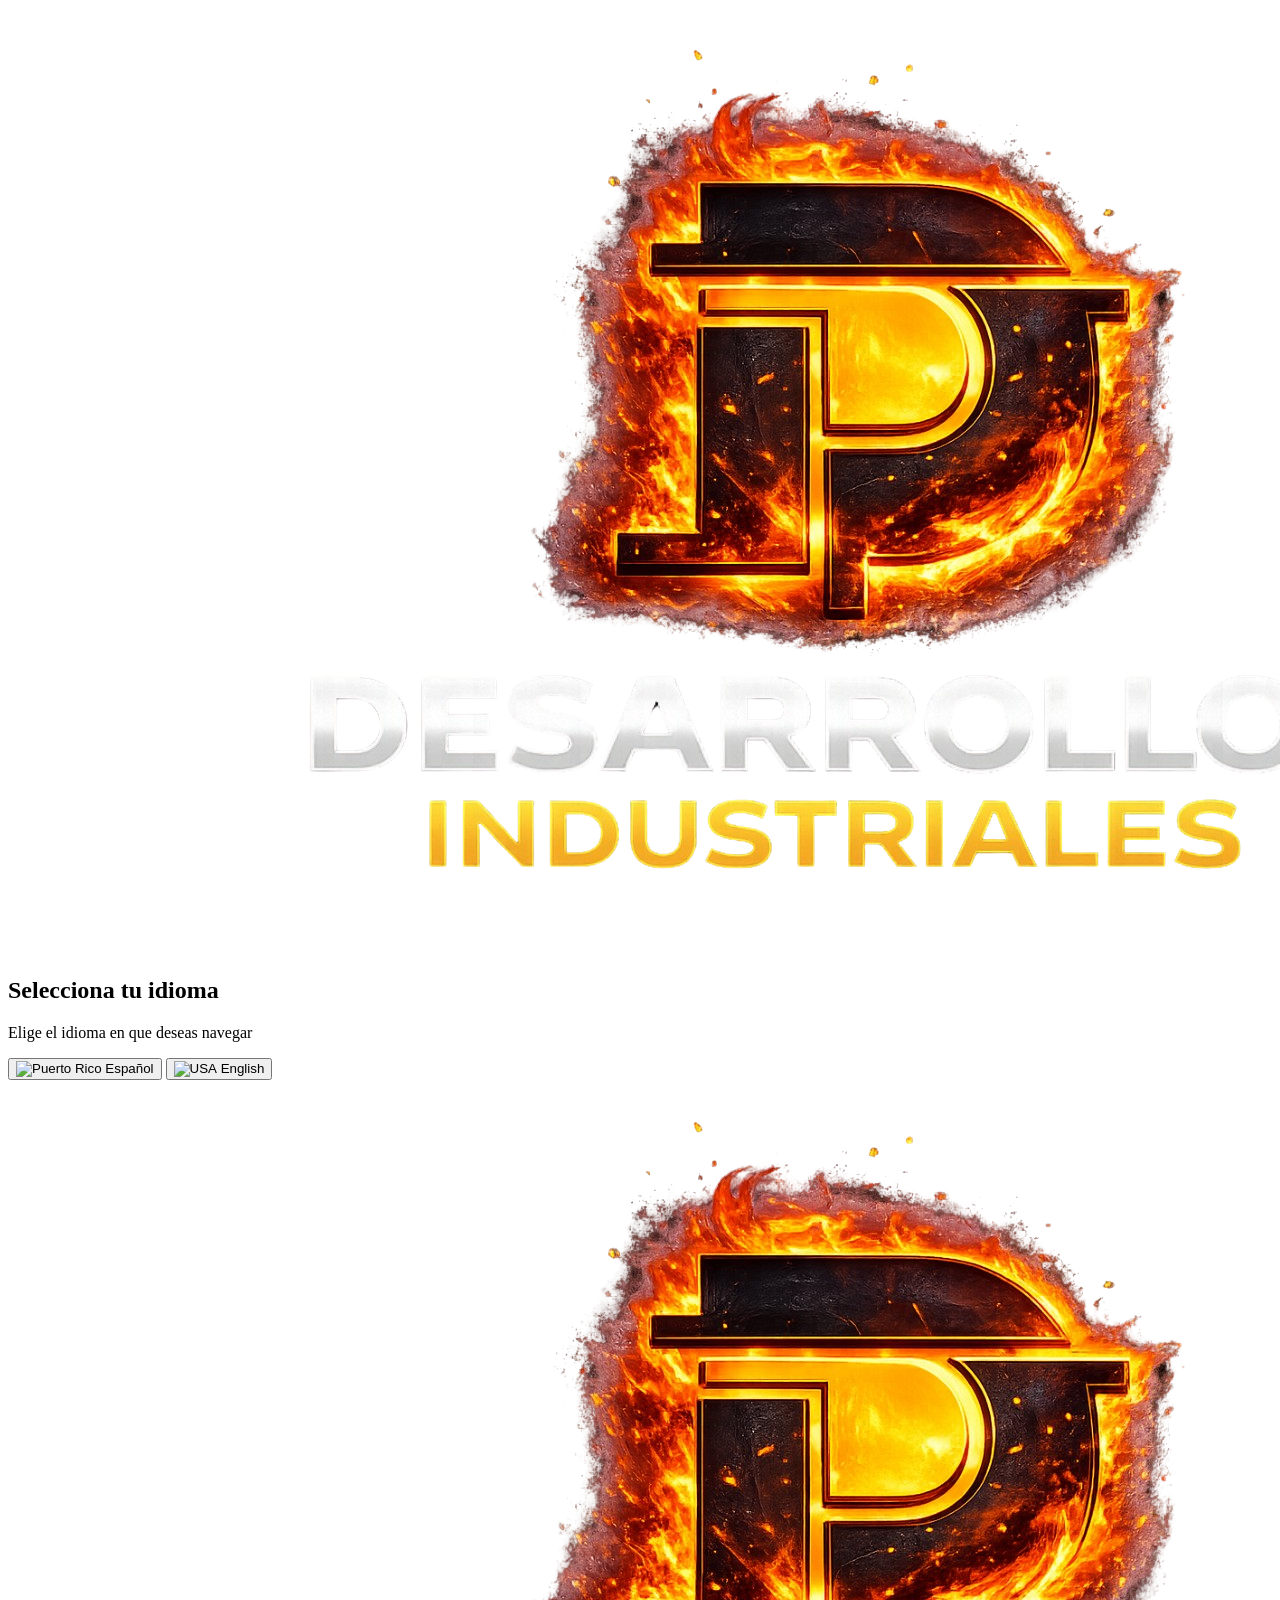
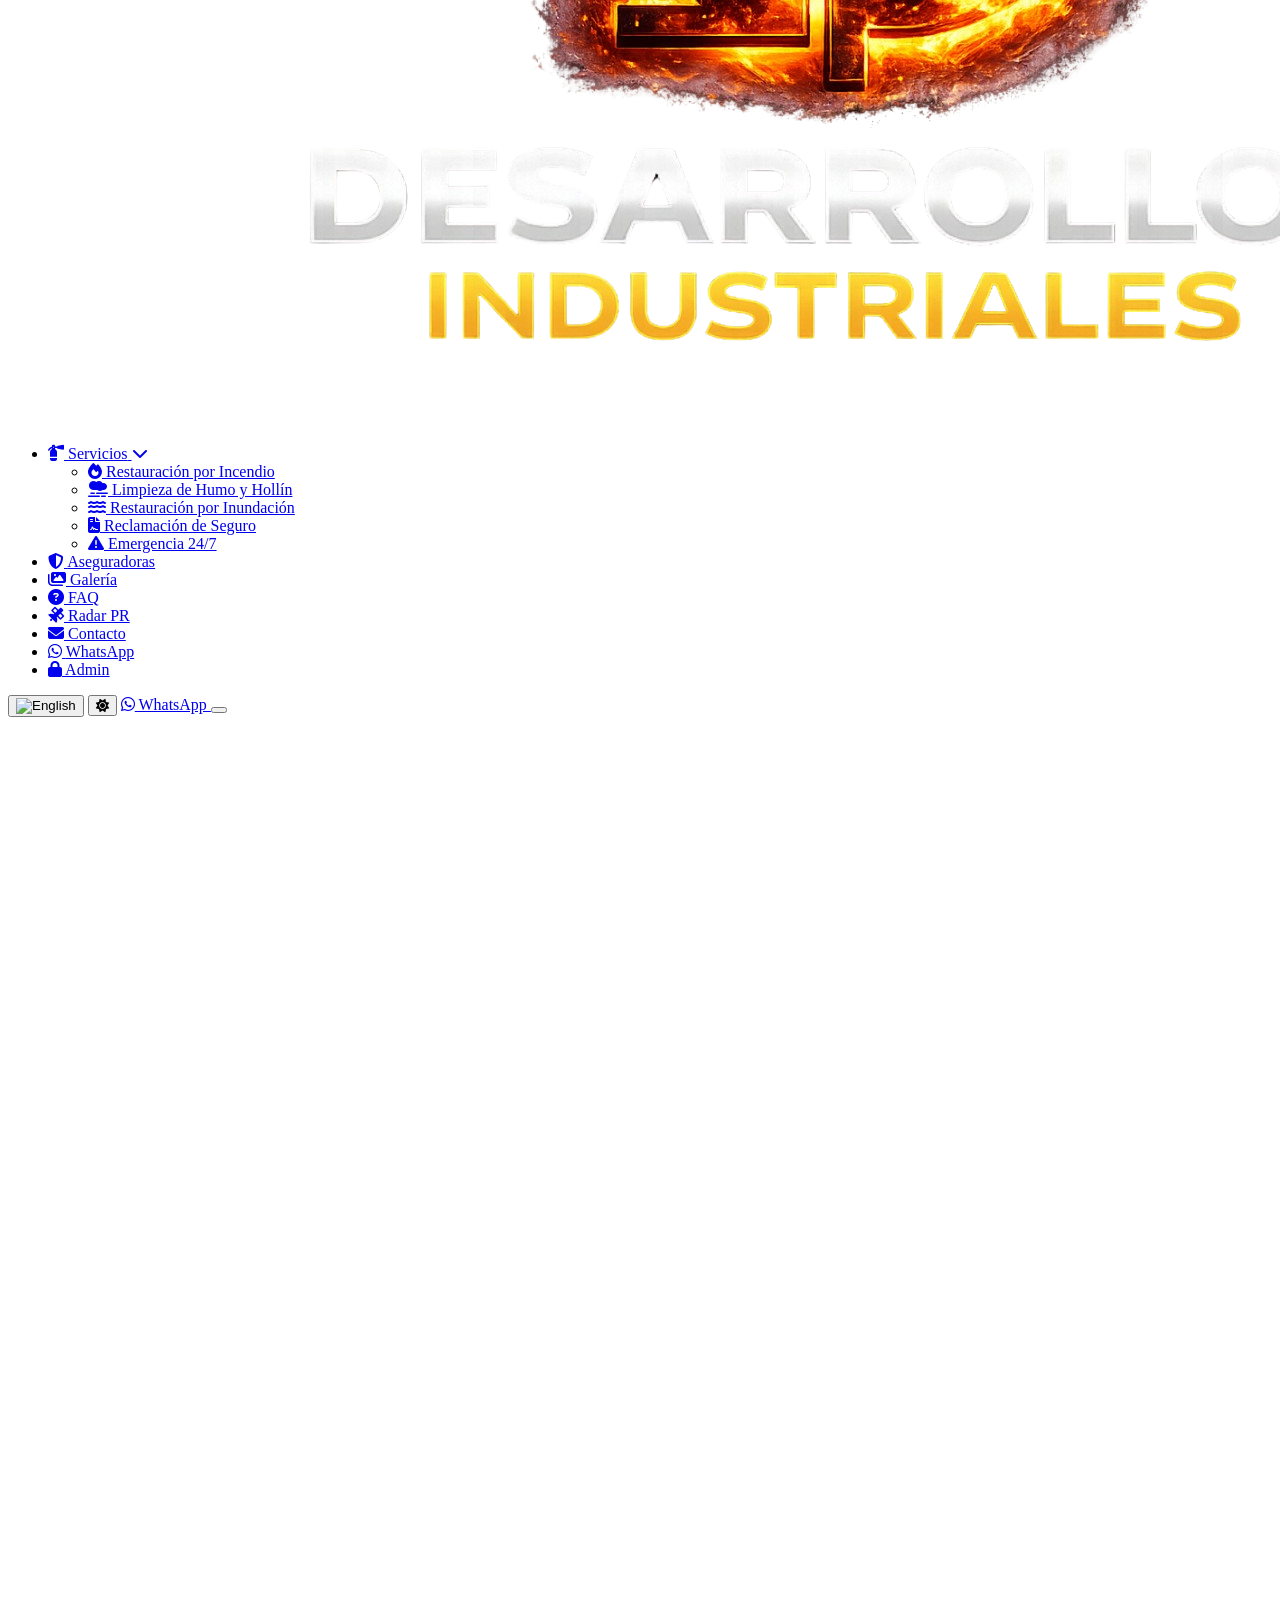
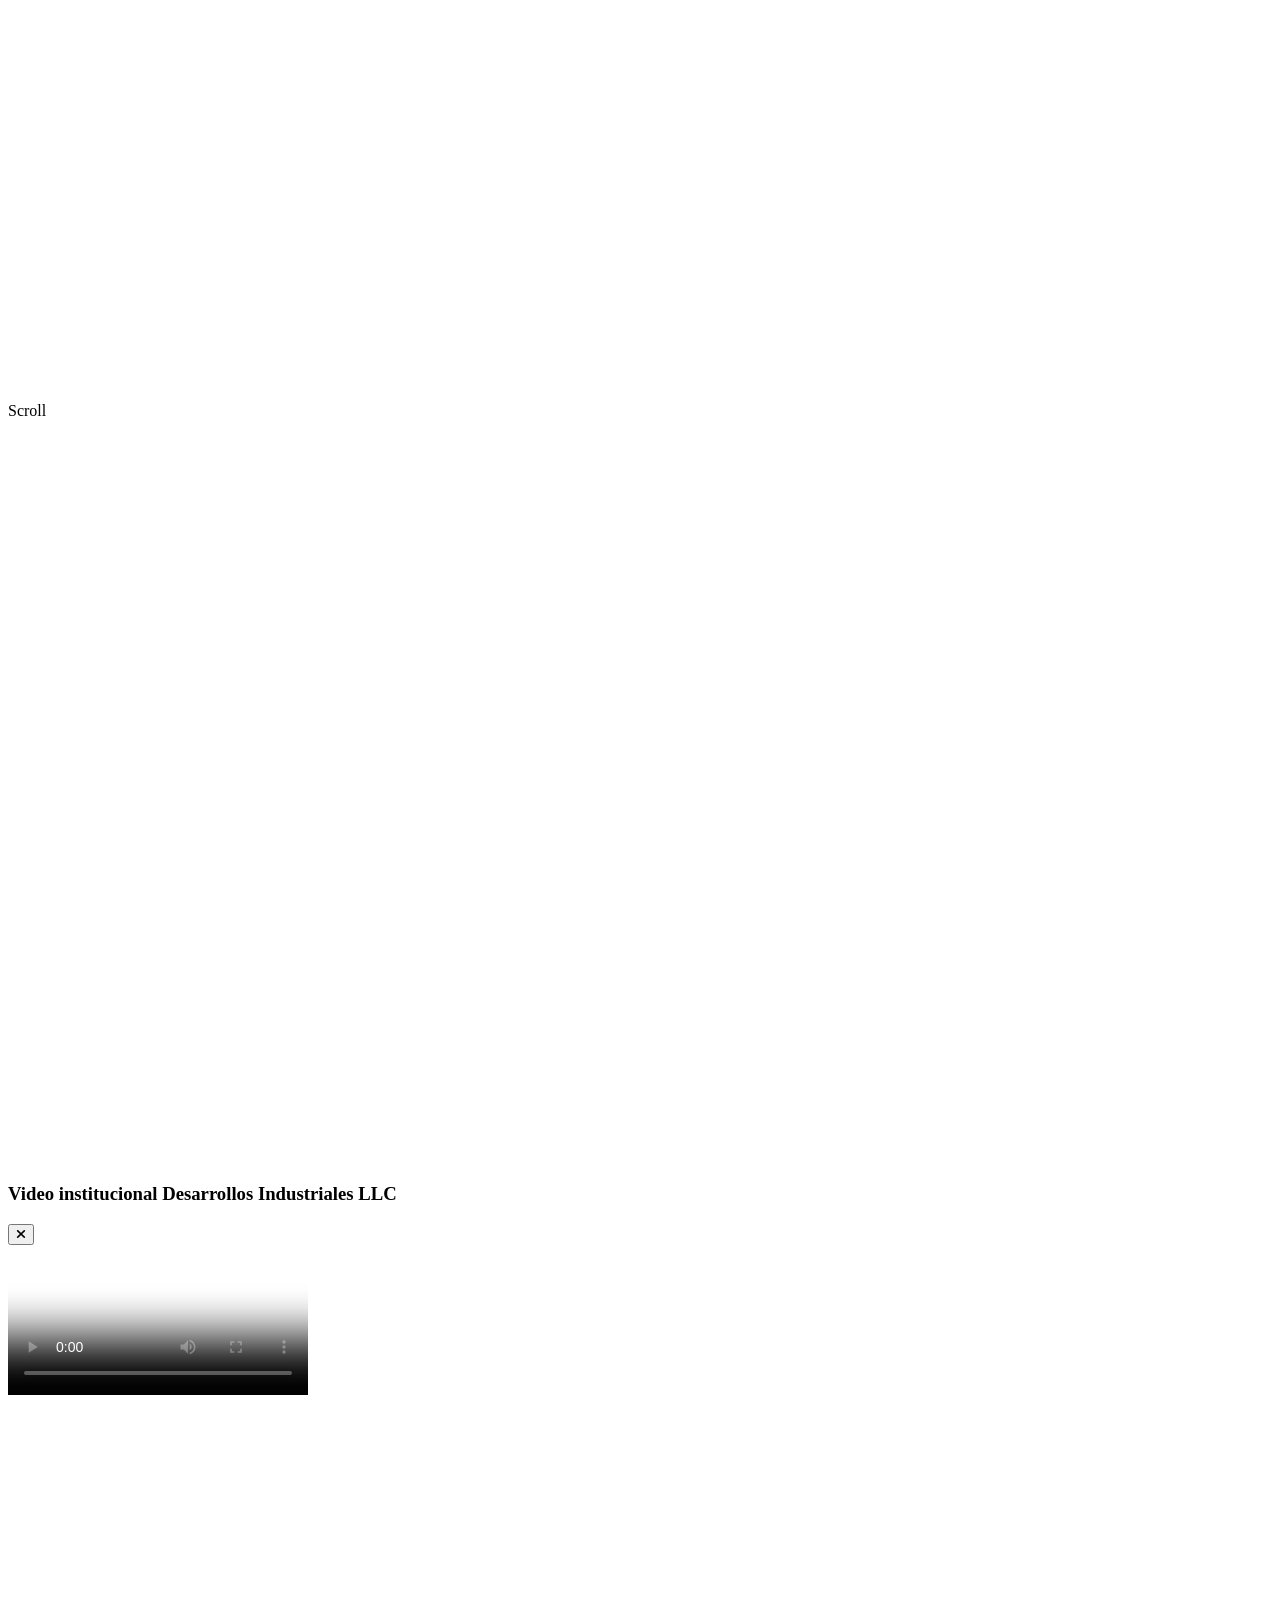
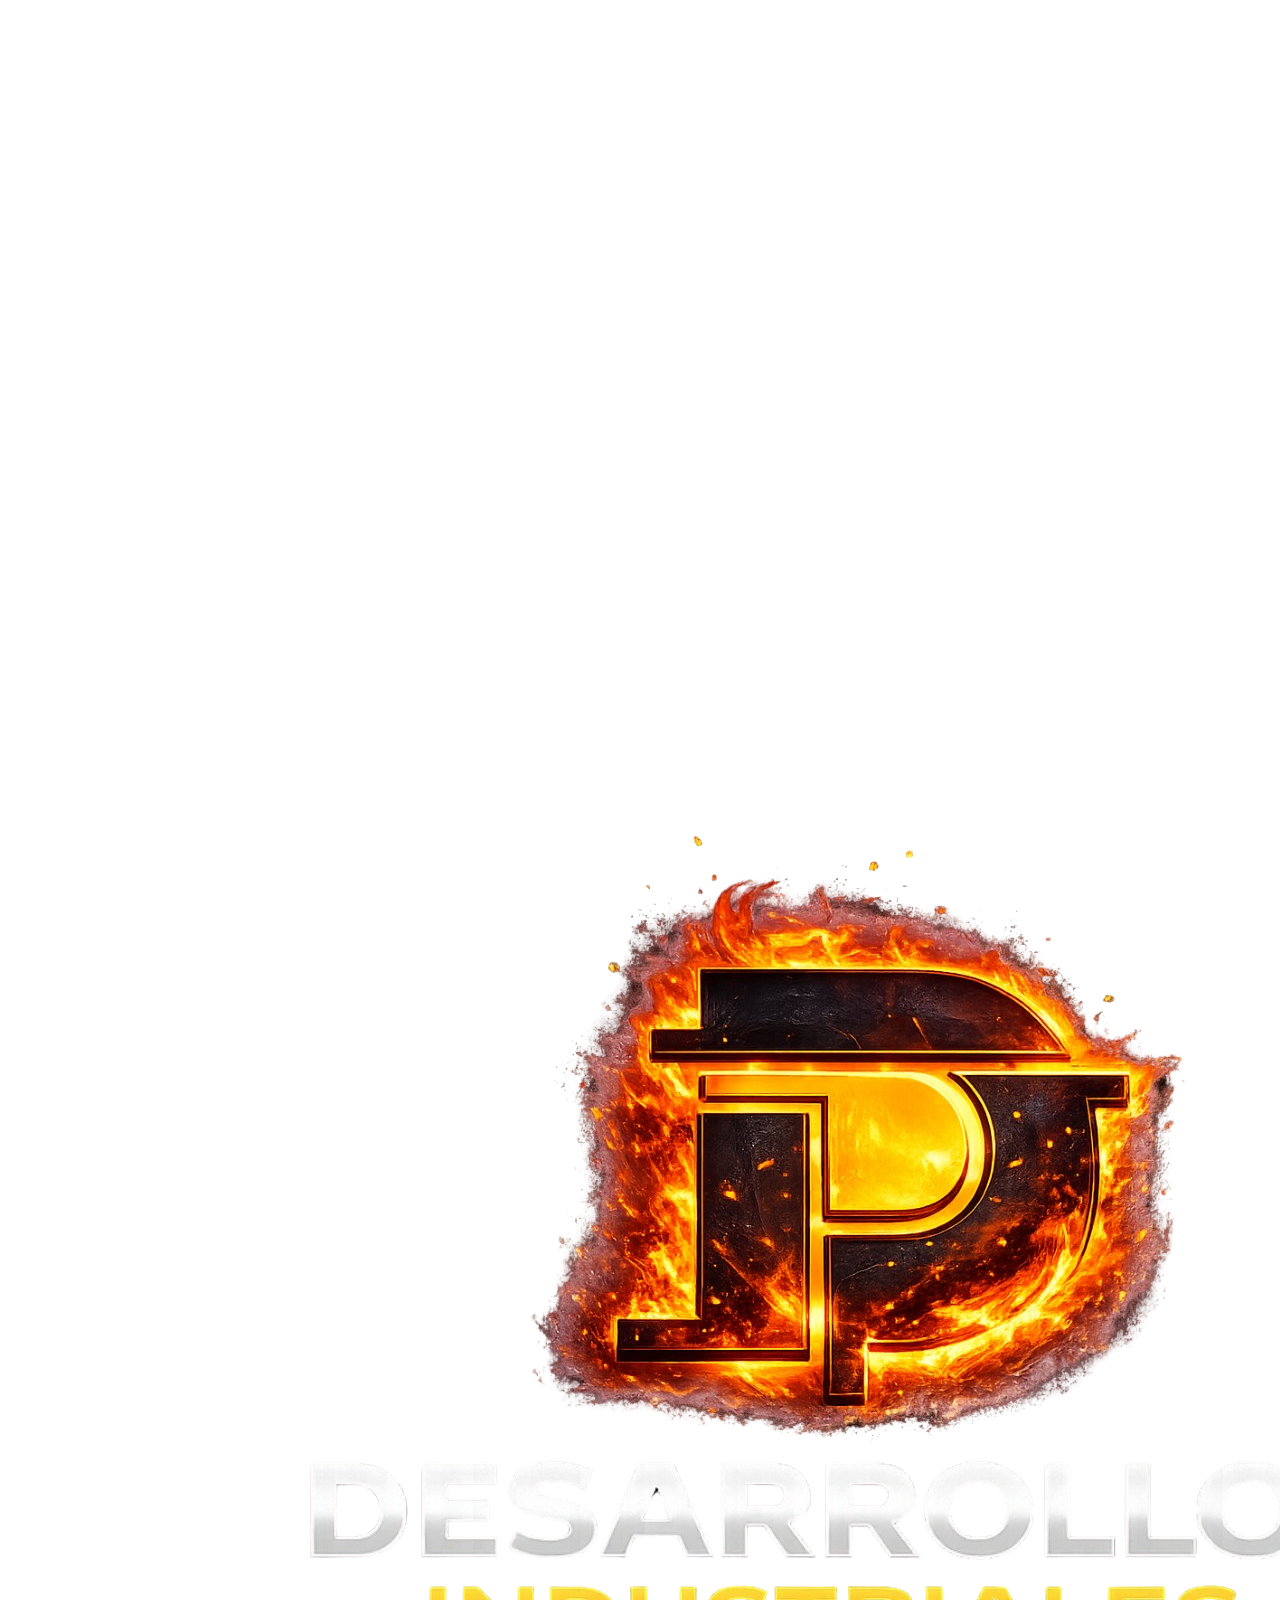
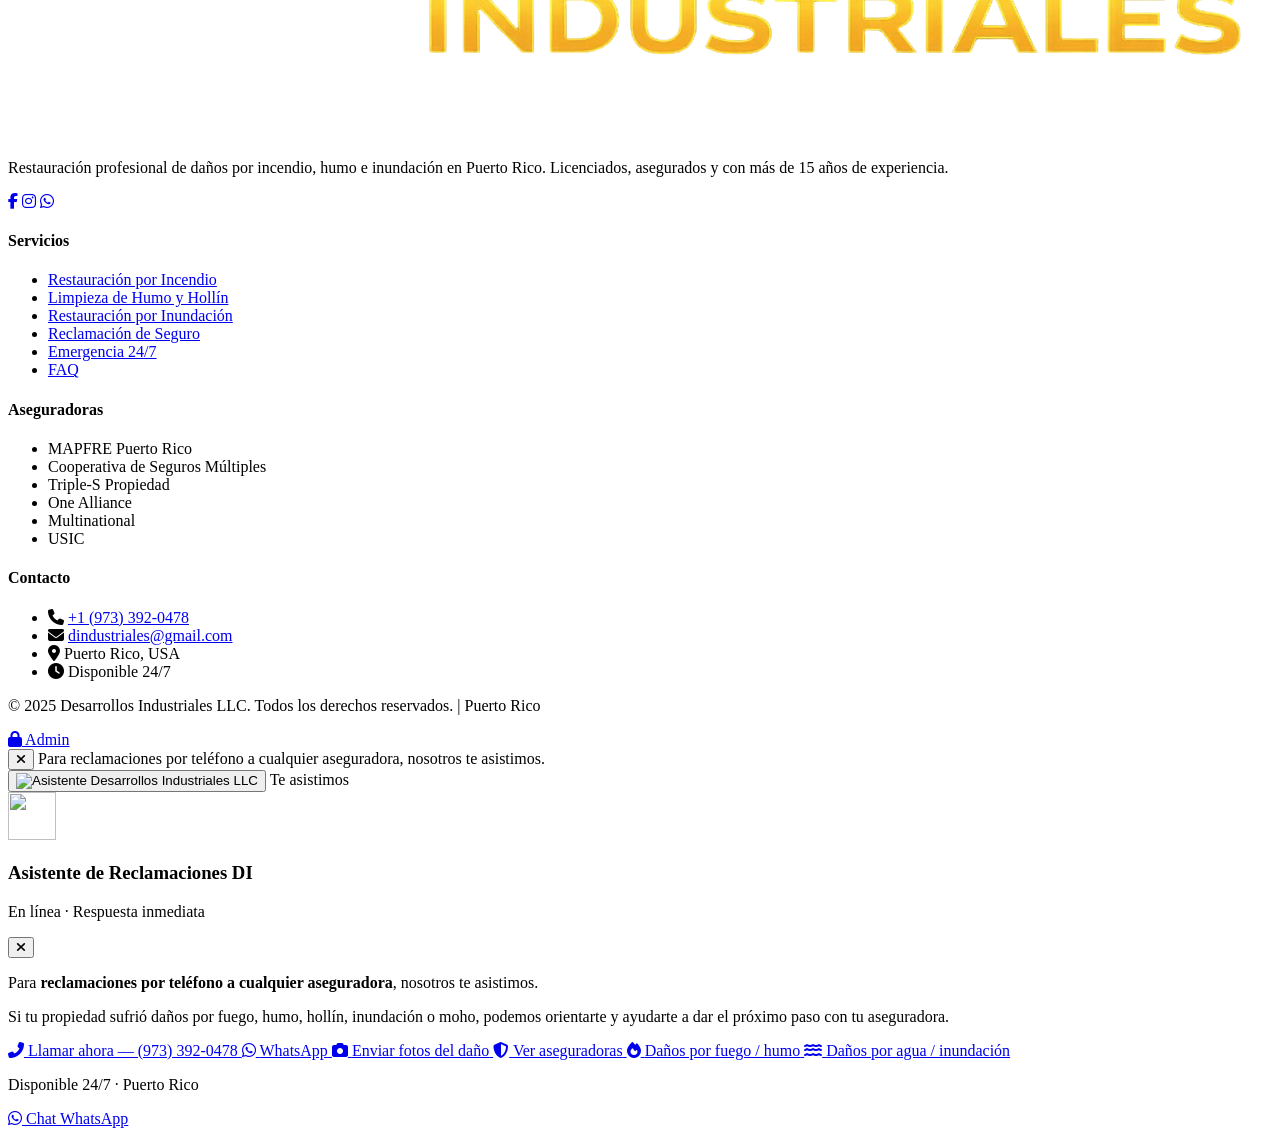
==== index.html @ 480d4a74 "Add files via upload" ====
﻿<!DOCTYPE html>
<html lang="es" data-theme="dark">
<head>
  <meta charset="UTF-8" />
  <meta name="viewport" content="width=device-width, initial-scale=1.0" />
  <meta name="robots" content="index, follow" />

  <!-- ===== SEO: Title & Description ===== -->
  <title>Restauración de Daños por Incendio e Inundación en Puerto Rico | Desarrollos Industriales LLC</title>
  <meta name="description" content="Empresa líder en restauración de daños por incendio, humo, inundación y construcción en general. Trabajamos toda la Isla. Inspección gratuita, respuesta garantizada en 24 horas." />
  <meta name="keywords" content="restauración de daños por incendio Puerto Rico, restauración por inundación Puerto Rico, daños por fuego y humo, reclamaciones seguro por incendio, limpieza de humo y hollín, restauración después de incendio, extracción de agua Puerto Rico, secado estructural, reparación de propiedad Puerto Rico, Desarrollos Industriales LLC" />
  <meta name="author" content="Desarrollos Industriales LLC" />
  <link rel="canonical" href="https://www.desarrollosindustrialespr.com/" />
  <link rel="alternate" hreflang="es" href="https://www.desarrollosindustrialespr.com/" />
  <link rel="alternate" hreflang="en" href="https://www.desarrollosindustrialespr.com/?lang=en" />
  <link rel="alternate" hreflang="x-default" href="https://www.desarrollosindustrialespr.com/" />

  <!-- ===== Open Graph ===== -->
  <meta property="og:type" content="website" />
  <meta property="og:url" content="https://www.desarrollosindustrialespr.com/" />
  <meta property="og:site_name" content="Desarrollos Industriales LLC" />
  <meta property="og:locale" content="es_PR" />
  <meta property="og:locale:alternate" content="en_US" />
  <meta property="og:title" content="Restauración de Daños por Incendio e Inundación en Puerto Rico | Desarrollos Industriales LLC" />
  <meta property="og:description" content="Empresa líder en restauración de daños por incendio, humo, inundación y construcción en general. Trabajamos toda la Isla. Inspección gratuita, respuesta en 24 horas." />
  <meta property="og:image" content="https://www.desarrollosindustrialespr.com/images/logoTacoma.png" />
  <meta property="og:image:alt" content="Desarrollos Industriales LLC - Restauración por Incendio e Inundación Puerto Rico" />

  <!-- ===== Twitter Card ===== -->
  <meta name="twitter:card" content="summary_large_image" />
  <meta name="twitter:title" content="Restauración por Incendio e Inundación en Puerto Rico | Desarrollos Industriales LLC" />
  <meta name="twitter:description" content="Empresa líder en restauración de daños por incendio, humo, inundación y construcción en general. Trabajamos toda la Isla. Inspección gratuita, respuesta en 24 horas." />
  <meta name="twitter:image" content="https://www.desarrollosindustrialespr.com/images/logoTacoma.png" />

  <link rel="icon" href="images/favicon.ico" type="image/x-icon" />
  <link rel="preconnect" href="https://fonts.googleapis.com" />
  <link rel="preconnect" href="https://fonts.gstatic.com" crossorigin />
  <link rel="preconnect" href="https://cdnjs.cloudflare.com" />
  <!-- LCP optimization: preload hero logo (above-the-fold) -->
  <link rel="preload" as="image" href="logo3.png" fetchpriority="high" />
  <link href="https://fonts.googleapis.com/css2?family=Inter:wght@300;400;500;600;700;800;900&family=Poppins:wght@400;600;700;800;900&display=swap" rel="stylesheet" />
  <link rel="stylesheet" href="https://cdnjs.cloudflare.com/ajax/libs/font-awesome/6.5.0/css/all.min.css" />
  <link rel="stylesheet" href="https://unpkg.com/leaflet@1.9.4/dist/leaflet.css" />
  <link rel="stylesheet" href="https://unpkg.com/aos@2.3.4/dist/aos.css" />
  <link rel="stylesheet" href="css/style.css" />

  <!-- ===== Schema.org Structured Data ===== -->
  <script type="application/ld+json">
  [
    {
      "@context": "https://schema.org",
      "@type": ["LocalBusiness", "HomeAndConstructionBusiness"],
      "@id": "https://www.desarrollosindustrialespr.com/#business",
      "name": "Desarrollos Industriales LLC",
      "alternateName": "D Industriales",
      "description": "Empresa especializada en restauración de daños por incendio, humo, inundación y reclamaciones de seguros de propiedad en Puerto Rico. Más de 15 años de experiencia.",
      "url": "https://www.desarrollosindustrialespr.com/",
      "logo": "https://www.desarrollosindustrialespr.com/images/logoTacoma.png",
      "image": "https://www.desarrollosindustrialespr.com/images/logoTacoma.png",
      "telephone": "+1-973-392-0478",
      "email": "info@desarrollosindustriales.com",
      "address": {
        "@type": "PostalAddress",
        "addressLocality": "Puerto Rico",
        "addressRegion": "PR",
        "addressCountry": "US"
      },
      "areaServed": { "@type": "State", "name": "Puerto Rico" },
      "openingHours": "Mo-Su 00:00-24:00",
      "priceRange": "$$",
      "hasOfferCatalog": {
        "@type": "OfferCatalog",
        "name": "Servicios de Restauración en Puerto Rico",
        "itemListElement": [
          {"@type":"Offer","itemOffered":{"@type":"Service","name":"Restauración de Daños por Incendio en Puerto Rico","description":"Restauración completa de propiedad afectada por incendio, fuego y humo en Puerto Rico."}},
          {"@type":"Offer","itemOffered":{"@type":"Service","name":"Restauración de Daños por Inundación en Puerto Rico","description":"Extracción de agua, secado estructural y restauración de daños por inundación en Puerto Rico."}},
          {"@type":"Offer","itemOffered":{"@type":"Service","name":"Limpieza de Humo y Hollín","description":"Descontaminación completa de humo, hollín y eliminación de olores por incendio."}},
          {"@type":"Offer","itemOffered":{"@type":"Service","name":"Gestión de Reclamaciones de Seguros","description":"Ayuda y representación ante aseguradoras por daños de incendio e inundación en Puerto Rico."}},
          {"@type":"Offer","itemOffered":{"@type":"Service","name":"Restauración de Estructuras","description":"Reconstrucción de techos, paredes, pisos y estructura tras incendio o inundación."}},
          {"@type":"Offer","itemOffered":{"@type":"Service","name":"Pólizas de Contenido","description":"Recuperación, limpieza y restauración de muebles, documentos y objetos de valor personal."}}
        ]
      }
    },
    {
      "@context": "https://schema.org",
      "@type": "WebSite",
      "@id": "https://www.desarrollosindustrialespr.com/#website",
      "url": "https://www.desarrollosindustrialespr.com/",
      "name": "Desarrollos Industriales LLC",
      "description": "Restauración de daños por incendio, humo, inundación y reclamaciones de seguros en Puerto Rico",
      "publisher": {"@id": "https://www.desarrollosindustrialespr.com/#business"},
      "inLanguage": ["es", "en"]
    },
    {
      "@context": "https://schema.org",
      "@type": "FAQPage",
      "mainEntity": [
        {
          "@type": "Question",
          "name": "¿Qué debo hacer después de un incendio en mi casa en Puerto Rico?",
          "acceptedAnswer": {"@type":"Answer","text":"Después de un incendio, garantiza la seguridad de todos y contacta a tu aseguradora. Luego llama de inmediato a Desarrollos Industriales LLC. Documentamos los daños, aseguramos la propiedad y comenzamos restauración y reclamación en menos de 24 horas."}
        },
        {
          "@type": "Question",
          "name": "¿Qué cubre el seguro de propiedad por daños de incendio en Puerto Rico?",
          "acceptedAnswer": {"@type":"Answer","text":"La mayoría de pólizas cubren daños estructurales por incendio, restauración de daños por humo y hollín, daños por agua del sistema contra incendios y pólizas de contenido. Te ayudamos a reclamar el máximo que te corresponde con MAPFRE, Triple-S, Cooperativa de Seguros y más."}
        },
        {
          "@type": "Question",
          "name": "¿Qué incluye la restauración de daños por humo y hollín?",
          "acceptedAnswer": {"@type":"Answer","text":"Incluye limpieza de superficies afectadas, eliminación de olores con equipo industrial, descontaminación del aire, tratamiento de paredes, techos y ductos, y restauración de muebles y contenido. El humo puede seguir dañando la estructura si no se trata de inmediato."}
        },
        {
          "@type": "Question",
          "name": "¿Qué hacer si se inundó mi casa en Puerto Rico?",
          "acceptedAnswer": {"@type":"Answer","text":"Actúa rápido para evitar moho y daños estructurales. Contáctanos de inmediato. Realizamos extracción de agua, secado estructural industrial, prevención de moho y gestionamos la reclamación con tu aseguradora por daños por inundación en Puerto Rico."}
        },
        {
          "@type": "Question",
          "name": "¿Cómo funciona una reclamación de seguro por incendio o inundación?",
          "acceptedAnswer": {"@type":"Answer","text":"Inspeccionamos y documentamos los daños, preparamos el estimado detallado, coordinamos con el ajustador de la aseguradora y negociamos para que recibas el máximo de tu póliza. Trabajamos con MAPFRE, Triple-S Propiedad, Cooperativa de Seguros Múltiples, One Alliance, Multinational y USIC."}
        },
        {
          "@type": "Question",
          "name": "¿Cuánto tiempo tarda la restauración después de un incendio?",
          "acceptedAnswer": {"@type":"Answer","text":"El tiempo varía según la magnitud de los daños. Nos distingue comenzar la reparación simultáneamente con la gestión de la reclamación, reduciendo tiempos de espera. Respondemos en 24 horas y mantenemos a nuestros clientes informados en todo momento."}
        }
      ]
    },
    {
      "@context": "https://schema.org",
      "@type": "VideoObject",
      "@id": "https://www.desarrollosindustrialespr.com/#promo-video-es",
      "name": "Respuesta, Reclamo y Restauración — Emergencia Bajo Control | Desarrollos Industriales LLC",
      "description": "Video institucional de Desarrollos Industriales LLC: restauración profesional de daños por incendio, humo e inundación en Puerto Rico, con acompañamiento directo en reclamaciones de seguros y respuesta en 24 horas.",
      "thumbnailUrl": "https://www.desarrollosindustrialespr.com/videos/desarrollos-video-poster.jpg",
      "uploadDate": "2025-01-15",
      "contentUrl": "https://www.desarrollosindustrialespr.com/videos/desarrollos-industriales-promo.mp4",
      "embedUrl": "https://www.desarrollosindustrialespr.com/#promo-video",
      "inLanguage": "es",
      "publisher": {"@id": "https://www.desarrollosindustrialespr.com/#business"}
    },
    {
      "@context": "https://schema.org",
      "@type": "VideoObject",
      "@id": "https://www.desarrollosindustrialespr.com/#promo-video-en",
      "name": "Response, Claim & Restoration — Emergency Under Control | Desarrollos Industriales LLC",
      "description": "Institutional video of Desarrollos Industriales LLC: professional fire, smoke and flood damage restoration in Puerto Rico, with direct insurance claim assistance and 24-hour response.",
      "thumbnailUrl": "https://www.desarrollosindustrialespr.com/videos/desarrollos-video-poster-en.jpg",
      "uploadDate": "2025-01-15",
      "contentUrl": "https://www.desarrollosindustrialespr.com/videos/desarrollos-industriales-promo-en.mp4",
      "embedUrl": "https://www.desarrollosindustrialespr.com/#promo-video",
      "inLanguage": "en",
      "publisher": {"@id": "https://www.desarrollosindustrialespr.com/#business"}
    }
  ]
  </script>
</head>
<body>

<!-- ===== LANGUAGE SELECTOR POPUP ===== -->
<div class="lang-modal-overlay" id="langModal">
  <div class="lang-modal">
    <img src="logo3.png" alt="D Industriales" class="lang-modal-logo" width="1680" height="945" decoding="async" />
    <h2 data-i18n="modal_title">Selecciona tu idioma</h2>
    <p data-i18n="modal_subtitle">Elige el idioma en que deseas navegar</p>
    <div class="lang-modal-btns">
      <button class="lang-modal-btn" id="pickEs">
        <img src="images/pr.png" alt="Puerto Rico" class="lang-modal-flag" width="256" height="256" decoding="async" />
        <span class="lang-name" data-i18n="modal_btn_es">Español</span>
      </button>
      <button class="lang-modal-btn" id="pickEn">
        <img src="images/us.png" alt="USA" class="lang-modal-flag" width="283" height="279" decoding="async" />
        <span class="lang-name" data-i18n="modal_btn_en">English</span>
      </button>
    </div>
  </div>
</div>

<!-- ===== HEADER ===== -->
<header class="header" id="header">
  <nav class="nav container">
    <a href="#hero" class="nav-logo">
      <img src="logo3.png" alt="D Industriales Logo" class="logo-img" width="1680" height="945" decoding="async" fetchpriority="high" />
    </a>
    <ul class="nav-menu" id="navMenu">
      <li class="has-dropdown">
        <a href="#servicios" class="nav-link nav-dropdown-toggle"><i class="fas fa-fire-extinguisher"></i> <span data-i18n="nav_services">Servicios</span> <i class="fas fa-chevron-down nav-chevron"></i></a>
        <ul class="nav-dropdown">
          <li><a href="restauracion-incendios-puerto-rico.html"><i class="fas fa-fire"></i> Restauración por Incendio</a></li>
          <li><a href="limpieza-humo-hollin-puerto-rico.html"><i class="fas fa-smog"></i> Limpieza de Humo y Hollín</a></li>
          <li><a href="restauracion-inundacion-puerto-rico.html"><i class="fas fa-water"></i> Restauración por Inundación</a></li>
          <li><a href="reclamacion-seguro-incendio-puerto-rico.html"><i class="fas fa-file-contract"></i> Reclamación de Seguro</a></li>
          <li><a href="emergencia-incendio-inundacion.html"><i class="fas fa-exclamation-triangle"></i> Emergencia 24/7</a></li>
        </ul>
      </li>
      <li><a href="#aseguradoras" class="nav-link"><i class="fas fa-shield-alt"></i> <span data-i18n="nav_insurers">Aseguradoras</span></a></li>
      <li><a href="#galeria" class="nav-link"><i class="fas fa-images"></i> <span data-i18n="nav_gallery">Galería</span></a></li>
      <li><a href="#faq" class="nav-link"><i class="fas fa-question-circle"></i> <span data-i18n="nav_faq">FAQ</span></a></li>
      <li><a href="#radar" class="nav-link"><i class="fas fa-satellite"></i> <span data-i18n="nav_radar">Radar PR</span></a></li>
      <li><a href="#contacto" class="nav-link"><i class="fas fa-envelope"></i> <span data-i18n="nav_contact">Contacto</span></a></li>
      <li><a href="https://wa.me/19733920478?text=Hola%2C%20me%20interesa." class="nav-link nav-whatsapp-mobile" target="_blank" rel="noopener"><i class="fab fa-whatsapp"></i> <span data-i18n="nav_whatsapp">WhatsApp</span></a></li>
      <li><a href="admin/index.html" class="nav-link nav-admin"><i class="fas fa-lock"></i> Admin</a></li>
    </ul>
    <div class="nav-actions">
      <button class="lang-toggle" id="langToggle" aria-label="Cambiar idioma">
        <img src="images/us.png" alt="English" class="lang-flag-img" id="langFlagImg" width="42" height="42" decoding="async">
      </button>
      <button class="theme-toggle" id="themeToggle" aria-label="Cambiar tema">
        <i class="fas fa-sun" id="themeIcon"></i>
      </button>
      <a href="https://wa.me/19733920478?text=Hola%2C%20me%20interesa."
         class="btn btn-whatsapp" target="_blank" rel="noopener">
        <i class="fab fa-whatsapp"></i> WhatsApp
      </a>
      <button class="hamburger" id="hamburger" aria-label="Menú">
        <span></span><span></span><span></span>
      </button>
    </div>
  </nav>
</header>

<main id="main-content">

<!-- ===== HERO ===== -->
<section class="hero" id="hero">
  <canvas id="fireCanvas"></canvas>
  <div class="hero-overlay"></div>
  <div class="hero-content container">
    <div class="hero-logo-wrap" data-aos="zoom-in" data-aos-duration="1000">
      <img src="logo3.png" alt="Desarrollos Industriales LLC - Restauración de daños por incendio e inundación en Puerto Rico" class="hero-logo" width="1680" height="945" decoding="async" fetchpriority="high" />
      <div class="hero-logo-glow"></div>
    </div>
    <h1 class="hero-title" data-aos="fade-up" data-aos-delay="300" data-i18n="hero_title">
      Restauración Profesional de<br/>
      <span class="gradient-text">Daños por Incendio e Inundaciones</span>
    </h1>
    <p class="hero-subtitle" data-aos="fade-up" data-aos-delay="500" data-i18n="hero_subtitle">
      Puerto Rico's premier fire damage restoration company.<br/>
      Trabajamos directamente con tu aseguradora. Disponibles <strong>24/7</strong>.
    </p>
    <div class="hero-badges" data-aos="fade-up" data-aos-delay="650">
      <span class="badge"><i class="fas fa-shield-alt"></i> <span data-i18n="hero_badge1">Ayuda Rápida</span></span>
      <span class="badge"><i class="fas fa-award"></i> <span data-i18n="hero_badge2">+15 Años de Experiencia</span></span>
      <span class="badge"><i class="fas fa-clock"></i> <span data-i18n="hero_badge3">Respuesta en 24 horas</span></span>
    </div>
    <div class="hero-ctas" data-aos="fade-up" data-aos-delay="800">
      <a href="#contacto" class="btn btn-primary btn-lg">
        <i class="fas fa-calendar-check"></i> <span data-i18n="hero_cta1">Inspecciones para Seguros</span>
      </a>
      <a href="tel:+19733920478" class="btn btn-emergency btn-lg">
        <i class="fas fa-phone-alt"></i> <span data-i18n="hero_cta2">Emergencias 24/7</span>
      </a>
    </div>
  </div>
  <div class="hero-scroll-indicator">
    <div class="scroll-dot"></div>
    <span data-i18n="hero_scroll">Scroll</span>
  </div>
</section>

<!-- ===== PROMO VIDEO SECTION (cinematic, stacked) ===== -->
<section class="section promo-video promo-video--stacked" id="promo-video" aria-labelledby="promoVideoTitle">
  <div class="promo-bg" aria-hidden="true">
    <div class="promo-bg-glow promo-bg-glow--red"></div>
    <div class="promo-bg-glow promo-bg-glow--orange"></div>
    <div class="promo-bg-noise"></div>
  </div>
  <div class="container promo-video-inner">

    <!-- 1) Cabecera: solo eyebrow + título -->
    <header class="promo-header" data-aos="fade-up" data-aos-duration="800">
      <span class="promo-eyebrow" data-i18n="promo_eyebrow">
        <span class="promo-eyebrow-dot" aria-hidden="true"></span>
        NUESTRA RESPUESTA EN ACCION
      </span>
      <h2 id="promoVideoTitle" class="promo-title" data-i18n="promo_h2">
        Respuesta, Reclamo y Restauración <span class="gradient-text">Emergencia Bajo Control</span>
      </h2>
    </header>

    <!-- 2) Video featured grande -->
    <div class="promo-card-wrap" data-aos="zoom-in-up" data-aos-duration="900" data-aos-delay="120">
      <div class="promo-card" id="promoCard">
        <span class="promo-badge">
          <span class="promo-badge-pulse" aria-hidden="true"></span>
          <span data-i18n="promo_badge">Respuesta inmediata · 24/7</span>
        </span>
        <div class="promo-video-frame">
          <video
            class="promo-trailer"
            id="promoTrailer"
            muted
            loop
            playsinline
            preload="none"
            poster="videos/desarrollos-video-poster.jpg"
            data-poster-es="videos/desarrollos-video-poster.jpg"
            data-poster-en="videos/desarrollos-video-poster-en.jpg"
            aria-label="Trailer promocional Desarrollos Industriales LLC">
            <source
              id="promoTrailerSource"
              data-src-es="videos/desarrollos-industriales-trailer.mp4"
              data-src-en="videos/desarrollos-industriales-trailer-en.mp4"
              type="video/mp4" />
          </video>
          <div class="promo-video-overlay" aria-hidden="true"></div>
          <button type="button" class="promo-play-fab" id="promoPlayFab" aria-label="Reproducir video institucional completo" aria-haspopup="dialog" aria-controls="promoVideoModal">
            <i class="fas fa-play" aria-hidden="true"></i>
          </button>
          <div class="promo-card-caption" aria-hidden="true">
            <span class="promo-card-caption-title" data-i18n="promo_caption_title">La Recuperación Comienza Aquí</span>
            <span class="promo-card-caption-sub" data-i18n="promo_caption_sub">Tu Reclamación, Nuestra Misión</span>
          </div>
        </div>
      </div>
      <div class="promo-card-glow" aria-hidden="true"></div>
    </div>

    <!-- 3) Texto de apoyo + CTAs debajo del video -->
    <div class="promo-copy" data-aos="fade-up" data-aos-duration="800" data-aos-delay="200">
      <p class="promo-subtitle" data-i18n="promo_subtitle">
        Cuando el fuego, el humo o el agua afectan tu propiedad, también comienza una batalla con documentos, aseguradoras y decisiones urgentes. En <strong>Desarrollos Industriales LLC</strong> te acompañamos desde la primera inspección hasta la restauración final.
      </p>
      <p class="promo-support" data-i18n="promo_support">
        Respondemos rápido, documentamos los daños y trabajamos directamente con tu aseguradora para ayudarte a recuperar tu propiedad con tranquilidad.
      </p>
      <ul class="promo-microcopy" aria-label="Garantías de servicio">
        <li><i class="fas fa-bolt" aria-hidden="true"></i> <span data-i18n="promo_micro1">Emergencias 24/7</span></li>
        <li><i class="fas fa-hard-hat" aria-hidden="true"></i> <span data-i18n="promo_micro2">Restauración profesional</span></li>
        <li><i class="fas fa-file-contract" aria-hidden="true"></i> <span data-i18n="promo_micro3">Reclamaciones con aseguradoras</span></li>
      </ul>
      <div class="promo-ctas">
        <a href="#contacto" class="btn btn-primary btn-lg promo-cta-primary">
          <i class="fas fa-calendar-check" aria-hidden="true"></i>
          <span data-i18n="promo_cta1">Solicitar inspección gratuita</span>
        </a>
        <button type="button" class="btn btn-emergency btn-lg promo-cta-play" id="promoPlayBtn" aria-haspopup="dialog" aria-controls="promoVideoModal">
          <span class="promo-play-icon" aria-hidden="true"><i class="fas fa-play"></i></span>
          <span data-i18n="promo_cta2">Ver video</span>
        </button>
      </div>
    </div>

  </div>
</section>

<!-- ===== STATS BAR ===== -->
<section class="stats-bar" id="stats">
  <div class="container stats-grid">
    <div class="stat-item" data-aos="fade-up">
      <span class="stat-num" data-count="15">0</span><span class="stat-unit">+</span>
      <p data-i18n="stat_years">Años de Experiencia</p>
    </div>
    <div class="stat-item" data-aos="fade-up" data-aos-delay="100">
      <span class="stat-num" data-count="150">0</span><span class="stat-unit">+</span>
      <p data-i18n="stat_jobs">Trabajos Completados</p>
    </div>
    <div class="stat-item" data-aos="fade-up" data-aos-delay="200">
      <span class="stat-num" data-count="6">0</span><span class="stat-unit">+</span>
      <p data-i18n="stat_insurers">Aseguradoras Afiliadas</p>
    </div>
    <div class="stat-item" data-aos="fade-up" data-aos-delay="300">
      <span class="stat-num" data-count="100">0</span><span class="stat-unit">%</span>
      <p data-i18n="stat_claims">Reclamos Exitosos</p>
    </div>
  </div>
</section>

<!-- ===== PROMO VIDEO MODAL ===== -->
<div class="promo-modal" id="promoVideoModal" role="dialog" aria-modal="true" aria-labelledby="promoModalTitle" aria-hidden="true">
  <div class="promo-modal-backdrop" data-promo-close></div>
  <div class="promo-modal-dialog" role="document">
    <h3 id="promoModalTitle" class="visually-hidden" data-i18n="promo_modal_title">Video institucional Desarrollos Industriales LLC</h3>
    <button type="button" class="promo-modal-close" data-promo-close aria-label="Cerrar video">
      <i class="fas fa-times" aria-hidden="true"></i>
    </button>
    <div class="promo-modal-video-wrap">
      <video
        id="promoFullVideo"
        class="promo-modal-video"
        controls
        playsinline
        preload="none"
        poster="videos/desarrollos-video-poster.jpg"
        data-poster-es="videos/desarrollos-video-poster.jpg"
        data-poster-en="videos/desarrollos-video-poster-en.jpg"
        data-webm-es="videos/desarrollos-industriales-promo.webm"
        data-mp4-es="videos/desarrollos-industriales-promo.mp4"
        data-webm-en="videos/desarrollos-industriales-promo-en.webm"
        data-mp4-en="videos/desarrollos-industriales-promo-en.mp4">
        <!-- sources injected on open for true lazy load -->
      </video>
    </div>
  </div>
</div>

<!-- ===== SERVICIOS ===== -->
<section class="section servicios" id="servicios">
  <div class="container">
    <div class="section-header" data-aos="fade-up">
      <span class="section-label" data-i18n="services_label">Nuestros Servicios</span>
      <h2 data-i18n="services_h2">Restauración Completa <span class="gradient-text">Post-Incendio</span></h2>
      <p data-i18n="services_p">Manejamos cada etapa del proceso de restauración, desde la emergencia hasta la reconstrucción final.</p>
    </div>
    <div class="services-grid">
      <!-- ★ DESTACADO ★ -->
      <div class="service-card service-card--featured" data-aos="fade-up" data-aos-delay="0">
        <div class="service-icon"><i class="fas fa-wind"></i></div>
        <div>
          <span class="service-badge"><i class="fas fa-star"></i> <span data-i18n="svc1_badge">Servicio Principal</span></span>
          <h3 data-i18n="svc1_h3">Descontaminación de Humo y Hollín</h3>
          <p data-i18n="svc1_p">Eliminamos completamente humo, hollín y olores con equipo industrial especializado y técnicas avanzadas. El humo invisible sigue dañando tu propiedad y tu salud cada día que pasa.</p>
          <ul>
            <li><i class="fas fa-check"></i> <span data-i18n="svc1_li1">Utilización de químicos no nocivos</span></li>
            <li><i class="fas fa-check"></i> <span data-i18n="svc1_li2">Descontaminación del Aire</span></li>
            <li><i class="fas fa-check"></i> <span data-i18n="svc1_li3">Eliminación de olores</span></li>
          </ul>
        </div>
      </div>
      <div class="service-card" data-aos="fade-up" data-aos-delay="100">
        <div class="service-icon"><i class="fas fa-fire-extinguisher"></i></div>
        <h3 data-i18n="svc2_h3">Mitigación de Emergencia</h3>
        <p data-i18n="svc2_p">Respuesta inmediata 24/7. Aseguramos la propiedad, removemos escombros peligrosos y prevenimos daños adicionales.</p>
        <ul>
          <li><i class="fas fa-check"></i> <span data-i18n="svc2_li1">Respuesta en menos de 24 horas</span></li>
          <li><i class="fas fa-check"></i> <span data-i18n="svc2_li2">Alcance de daños para rápida respuesta</span></li>
          <li><i class="fas fa-check"></i> <span data-i18n="svc2_li3">Remoción de escombros</span></li>
        </ul>
      </div>
      <div class="service-card" data-aos="fade-up" data-aos-delay="200">
        <div class="service-icon"><i class="fas fa-tint"></i></div>
        <h3 data-i18n="svc3_h3">Daños por Agua</h3>
        <p data-i18n="svc3_p">Restauramos los daños causados por el agua del sistema contra incendios con extracción y secado industrial.</p>
        <ul>
          <li><i class="fas fa-check"></i> <span data-i18n="svc3_li1">Extracción de agua</span></li>
          <li><i class="fas fa-check"></i> <span data-i18n="svc3_li2">Secado industrial</span></li>
          <li><i class="fas fa-check"></i> <span data-i18n="svc3_li3">Prevención de moho</span></li>
          <li><i class="fas fa-check"></i> <span data-i18n="svc3_li4">Mitigación de hongos</span></li>
        </ul>
      </div>
      <div class="service-card" data-aos="fade-up" data-aos-delay="300">
        <div class="service-icon"><i class="fas fa-hard-hat"></i></div>
        <h3 data-i18n="svc4_h3">Restauración de Estructuras</h3>
        <p data-i18n="svc4_p">Reconstruimos desde los cimientos: techos, paredes, pisos, electricidad, plomería y acabados completos.</p>
        <ul>
          <li><i class="fas fa-check"></i> <span data-i18n="svc4_li1">Techos y paredes</span></li>
          <li><i class="fas fa-check"></i> <span data-i18n="svc4_li2">Stain Bloquer</span></li>
          <li><i class="fas fa-check"></i> <span data-i18n="svc4_li3">Restauración de puertas y ventanas</span></li>
        </ul>
      </div>
      <div class="service-card" data-aos="fade-up" data-aos-delay="400">
        <div class="service-icon"><i class="fas fa-file-contract"></i></div>
        <h3 data-i18n="svc5_h3">¡Reclamamos por tí!</h3>
        <p data-i18n="svc5_p">Trabajamos directamente con tu aseguradora. Manejamos toda la documentación y negociación mientras usted descansa.</p>
        <ul>
          <li><i class="fas fa-check"></i> <span data-i18n="svc5_li1">Coordinación con ajustadores</span></li>
          <li><i class="fas fa-check"></i> <span data-i18n="svc5_li2">Documentación fotográfica</span></li>
          <li><i class="fas fa-check"></i> <span data-i18n="svc5_li3">Estimados detallados</span></li>
        </ul>
      </div>
      <div class="service-card" data-aos="fade-up" data-aos-delay="500">
        <div class="service-icon"><i class="fas fa-box"></i></div>
        <h3 data-i18n="svc6_h3">Polizas de Contenido</h3>
        <p data-i18n="svc6_p">Recuperamos, limpiamos y restauramos muebles, documentos, electrónicos y objetos de valor personal.</p>
        <ul>
          <li><i class="fas fa-check"></i> <span data-i18n="svc6_li1">Inventario detallado</span></li>
          <li><i class="fas fa-check"></i> <span data-i18n="svc6_li2">Restauración de documentos</span></li>
          <li><i class="fas fa-check"></i> <span data-i18n="svc6_li3">Almacenamiento seguro</span></li>
        </ul>
      </div>
    </div>
  </div>
</section>

<!-- ===== BRAND PROMISE ===== -->
<section class="section brand-promise" id="promesa">
  <div class="container">

    <!-- Título y subtítulo de sección -->
    <div class="section-header" data-aos="fade-up">
      <span class="section-label" data-i18n="bp_label">Nuestra Promesa</span>
      <h2 data-i18n="bp_h2">Estamos Contigo, <span class="gradient-text">No Contra Ti</span></h2>
      <p class="section-subtitle" data-i18n="bp_subtitle">Cuando más nos necesitas, aquí estamos — de tu lado, desde el primer día.</p>
    </div>

    <div class="brand-promise-inner">

      <!-- Logo animado -->
      <div class="bp-logo-wrap" data-aos="zoom-in" data-aos-duration="800">
        <img src="images/logoTacoma.png" alt="Desarrollos Industriales LLC - Empresa de restauración por incendio e inundación en Puerto Rico" class="bp-logo" width="1536" height="1024" loading="lazy" decoding="async" />
        <div class="bp-logo-ring"></div>
      </div>

      <!-- Texto principal -->
      <div class="bp-content" data-aos="fade-up" data-aos-delay="150">
        <p class="bp-intro" data-aos="fade-up" data-aos-delay="200" data-i18n="bp_intro">
          Cuando tu hogar sufre daños, no solo enfrentas una reparación…<br>
          <strong>enfrentas papeleo, burocracia y tiempo invertido com la aseguradora.</strong>
        </p>

        <p class="bp-body" data-aos="fade-up" data-aos-delay="300" data-i18n="bp_body1">
          En <strong>Desarrollos Industriales LLC</strong> estamos para ayudarte, orientarte y solucionarte.
        </p>

        <!-- Cards de ventajas -->
        <div class="bp-cards">
          <div class="bp-card" data-aos="fade-up" data-aos-delay="500">
            <i class="fas fa-bolt"></i>
            <span data-i18n="bp_card1">Aquí no hay tiempo que perder. Una vez nos contactas, <strong>comenzamos el proceso de inmediato.</strong> Sin largas esperas. Sin dejar tu caso estancado.</span>
          </div>
          <div class="bp-card" data-aos="fade-up" data-aos-delay="600">
            <i class="fas fa-tools"></i>
            <span data-i18n="bp_card2">Lo mejor de todo: <strong>comenzamos la reparación junto con la reclamación.</strong></span>
          </div>
          <div class="bp-card bp-card--featured" data-aos="zoom-in" data-aos-delay="700">
            <i class="fas fa-clock"></i>
            <span data-i18n="bp_card3">Respuesta en <strong>24 horas.</strong> ¡Garantizado!</span>
          </div>
        </div>



        <p class="bp-tagline" data-aos="fade-up" data-aos-delay="900" data-i18n="bp_tagline">
          Desarrollos Industriales LLC<br>
          <span class="gradient-text">Recupera tu casa. Recupera tu tranquilidad. Rápido.</span>
        </p>

        <a href="https://wa.me/19733920478?text=Hola%2C%20me%20interesa."
           class="btn btn-primary bp-cta" target="_blank" rel="noopener"
           data-aos="fade-up" data-aos-delay="1000">
          <i class="fab fa-whatsapp"></i> <span data-i18n="bp_cta">Comenzar ahora</span>
        </a>
      </div>

    </div>
  </div>
</section>

<!-- ===== PROCESO ===== -->
<section class="section proceso" id="proceso">
  <div class="container">
    <div class="section-header" data-aos="fade-up">
      <span class="section-label" data-i18n="proceso_label">¿Cómo Trabajamos?</span>
      <h2 data-i18n="proceso_h2">¡Proceso Simple, Transparente <span class="gradient-text"> y Libre de Costos!</span></h2>
    </div>
    <div class="proceso-steps">
      <div class="step" data-aos="fade-right" data-aos-delay="0">
        <div class="step-num">01</div>
        <div class="step-content">
          <h3 data-i18n="step1_h3">Llamada de Emergencia</h3>
          <p data-i18n="step1_p">Llámanos o escríbenos por WhatsApp. Respondemos en 24 horas.</p>
        </div>
      </div>
      <div class="step" data-aos="fade-right" data-aos-delay="150">
        <div class="step-num">02</div>
        <div class="step-content">
          <h3 data-i18n="step2_h3">Inspección Gratuita</h3>
          <p data-i18n="step2_p">Llegamos a la propiedad, evaluamos los daños y documentamos todo para el proceso de reclamación.</p>
        </div>
      </div>
      <div class="step" data-aos="fade-right" data-aos-delay="300">
        <div class="step-num">03</div>
        <div class="step-content">
          <h3 data-i18n="step3_h3">Coordinación con Aseguradora</h3>
          <p data-i18n="step3_p">Contactamos directamente a tu aseguradora, presentamos la documentación y manejamos el claim por ti.</p>
        </div>
      </div>
      <div class="step" data-aos="fade-right" data-aos-delay="450">
        <div class="step-num">04</div>
        <div class="step-content">
          <h3 data-i18n="step4_h3">Restauración Completa</h3>
          <p data-i18n="step4_p">Ejecutamos el plan de restauración con los más altos estándares de calidad hasta la entrega final.</p>
        </div>
      </div>
    </div>
  </div>
</section>

<!-- ===== ASEGURADORAS ===== -->
<section class="section aseguradoras" id="aseguradoras">
  <div class="container">
    <div class="section-header" data-aos="fade-up">
      <span class="section-label" data-i18n="aseg_label">Aseguradoras</span>
      <h2 data-i18n="aseg_h2">Trabajamos con las principales <span class="gradient-text">Aseguradoras de Puerto Rico</span></h2>
      <p data-i18n="aseg_p">¡Siempre poniendo al asegurado primero!</p>
    </div>
    <div class="insurers-grid" data-aos="fade-up" data-aos-delay="200">
      <div class="insurer-card"><div class="insurer-logo-placeholder"><i class="fas fa-shield-alt"></i></div><span>MAPFRE Puerto Rico</span></div>
      <div class="insurer-card"><div class="insurer-logo-placeholder"><i class="fas fa-users"></i></div><span>Cooperativa de Seguros Múltiples</span></div>
      <div class="insurer-card"><div class="insurer-logo-placeholder"><i class="fas fa-globe-americas"></i></div><span>Triple-S Propiedad</span></div>
      <div class="insurer-card"><div class="insurer-logo-placeholder"><i class="fas fa-handshake"></i></div><span>One Alliance</span></div>
      <div class="insurer-card"><div class="insurer-logo-placeholder"><i class="fas fa-building"></i></div><span>Multinational</span></div>
      <div class="insurer-card"><div class="insurer-logo-placeholder"><i class="fas fa-shield-alt"></i></div><span>USIC</span></div>
    </div>
    <div style="text-align:center; margin-top: 28px;" data-aos="fade-up" data-aos-delay="300">
      <a href="asistencia-reclamaciones-aseguradoras-puerto-rico.html" class="btn btn-primary">
        <i class="fas fa-headset"></i> <span data-i18n="aseg_cta_claims">Recibir asistencia con mi reclamación</span>
      </a>
    </div>
  </div>
</section>

<!-- ===== GALERÍA ANTES/DESPUÉS ===== (DESACTIVADA — descomentar para reactivar)
<section class="section galeria" id="galeria">
  <div class="container">
    <div class="section-header" data-aos="fade-up">
      <span class="section-label">Galería de Trabajos</span>
      <h2>Resultados <span class="gradient-text">Antes y Después</span></h2>
      <p>Cada proyecto es una historia de transformación. Nuestro trabajo habla por sí solo.</p>
    </div>
    <div class="gallery-grid" id="galleryGrid" data-aos="fade-up" data-aos-delay="200">
      <div class="gallery-placeholder"><div class="placeholder-inner"><i class="fas fa-images"></i><p>Fotos de proyectos<br/>serán añadidas pronto</p></div></div>
      <div class="gallery-placeholder"><div class="placeholder-inner"><i class="fas fa-fire"></i><p>Restauraciones<br/>completadas</p></div></div>
      <div class="gallery-placeholder"><div class="placeholder-inner"><i class="fas fa-tools"></i><p>Trabajos<br/>en proceso</p></div></div>
    </div>
    <div class="gallery-items-container" id="galleryItems"></div>
  </div>
</section>
-->

<!-- ===== GALERÍA ANTES/DESPUÉS ===== -->
<section class="section galeria-ad" id="galeria">
  <div class="container">
    <div class="section-header" data-aos="fade-up">
      <span class="section-label" data-i18n="gallery_label">Nuestro Trabajo</span>
      <h2 data-i18n="gallery_h2">Transformaciones <span class="gradient-text">Reales</span></h2>
      <p data-i18n="gallery_p">Desliza el divisor para ver el antes y después de nuestras restauraciones profesionales.</p>
    </div>
    <div class="ad-wrap" data-aos="fade-up" data-aos-delay="150">
      <div class="ad-scanlines"></div>
      <div class="ad-comparison" id="adComparison">
        <div class="ad-before">
          <img id="adBeforeImg" src="" alt="Antes de la restauración" width="1600" height="900" loading="lazy" decoding="async" />
          <div class="ad-label ad-label-before"><span class="ad-label-dot"></span><span data-i18n="gallery_before">ANTES</span></div>
        </div>
        <div class="ad-after" id="adAfterWrap">
          <img id="adAfterImg" src="" alt="Después de la restauración" width="1600" height="900" loading="lazy" decoding="async" />
          <div class="ad-label ad-label-after"><span class="ad-label-dot"></span><span data-i18n="gallery_after">DESPUÉS</span></div>
        </div>
        <div class="ad-divider" id="adDivider">
          <div class="ad-divider-line"></div>
          <div class="ad-divider-handle">
            <div class="ad-handle-glow"></div>
            <i class="fas fa-chevron-left"></i>
            <i class="fas fa-chevron-right"></i>
          </div>
        </div>
        <div class="ad-hud-tl"></div><div class="ad-hud-tr"></div>
        <div class="ad-hud-bl"></div><div class="ad-hud-br"></div>
      </div>
      <div class="ad-controls">
        <button class="ad-nav-btn" id="adPrev" aria-label="Anterior"><i class="fas fa-chevron-left"></i></button>
        <div class="ad-meta">
          <span class="ad-counter"><span id="adCurrent">1</span><span class="ad-sep">/</span><span id="adTotal">2</span></span>
          <span class="ad-hint"><i class="fas fa-arrows-left-right"></i> <span data-i18n="gallery_hint">Desliza el divisor</span></span>
        </div>
        <button class="ad-nav-btn" id="adNext" aria-label="Siguiente"><i class="fas fa-chevron-right"></i></button>
      </div>
      <div class="ad-thumbs-wrap"><div class="ad-thumbs" id="adThumbs"></div></div>
    </div>
  </div>
</section>

<!-- ===== TESTIMONIOS ===== -->
<section class="section testimonios" id="testimonios" style="display:none;">
  <div class="container">
    <div class="section-header" data-aos="fade-up">
      <span class="section-label" data-i18n="testi_label">Lo que dicen nuestros clientes</span>
      <h2 data-i18n="testi_h2">Historias <span class="gradient-text">Reales</span></h2>
    </div>

    <div class="testi-slider-wrap" data-aos="fade-up" data-aos-delay="100">
      <div class="testi-track" id="testiTrack">
        <!-- cards rendered by buildTestiCardsFromFirestore() -->
      </div><!-- /.testi-track -->

      <!-- Controles -->
      <button class="testi-btn testi-prev" id="testiPrev" aria-label="Anterior"><i class="fas fa-chevron-left"></i></button>
      <button class="testi-btn testi-next" id="testiNext" aria-label="Siguiente"><i class="fas fa-chevron-right"></i></button>

      <!-- Dots -->
      <div class="testi-dots" id="testiDots"></div>
    </div>

    <!-- CTA -->
    <div style="text-align:center;margin-top:40px;" data-aos="fade-up" data-aos-delay="200">
      <a href="formulario-testimonio.html" class="btn-primary" style="display:inline-flex;align-items:center;gap:8px;padding:14px 32px;background:linear-gradient(135deg,#ff6b35,#e63946);color:#fff;border-radius:10px;font-weight:700;text-decoration:none;font-size:0.95rem;">
        <i class="fas fa-star"></i> <span data-i18n="testi_cta">Comparte tu experiencia</span>
      </a>
    </div>

  </div>
</section>

<!-- ===== FAQ SEO ===== -->
<section class="section faq-section" id="faq" aria-label="Preguntas frecuentes sobre restauración por incendio e inundación en Puerto Rico">
  <div class="container">
    <div class="section-header" data-aos="fade-up">
      <span class="section-label" data-i18n="faq_label">Preguntas Frecuentes</span>
      <h2 data-i18n="faq_h2">Todo lo que necesitas <span class="gradient-text">saber</span></h2>
      <p data-i18n="faq_p">Respuestas claras sobre restauración por incendio, inundación y reclamaciones de seguros en Puerto Rico.</p>
    </div>
    <div class="faq-grid" data-aos="fade-up" data-aos-delay="100">

      <details class="faq-item">
        <summary class="faq-question" data-i18n="faq_q1">¿Qué debo hacer después de un incendio en mi casa?</summary>
        <div class="faq-answer" data-i18n="faq_a1">
          <p>Primero, garantiza la seguridad de todos y llama al 911 si hay heridos. Luego <strong>contáctanos de inmediato</strong> — respondemos en <strong>24 horas</strong>. Documentamos los daños, aseguramos la propiedad y activamos el proceso de reclamación y restauración de inmediato. No muevas ni limpies nada sin documentar primero.</p>
        </div>
      </details>

      <details class="faq-item">
        <summary class="faq-question" data-i18n="faq_q2">¿Qué hace una empresa de restauración por incendio?</summary>
        <div class="faq-answer" data-i18n="faq_a2">
          <p>Una empresa como Desarrollos Industriales LLC evalúa y documenta los daños estructurales y de contenido, realiza la <strong>limpieza de humo y hollín</strong>, elimina olores, ejecuta el <strong>secado estructural</strong> si hubo agua del sistema contra incendios, reconstruye la estructura y <strong>gestiona la reclamación</strong> ante tu aseguradora en Puerto Rico.</p>
        </div>
      </details>

      <details class="faq-item">
        <summary class="faq-question" data-i18n="faq_q3">¿Qué cubre el seguro de propiedad por daños de incendio?</summary>
        <div class="faq-answer" data-i18n="faq_a3">
          <p>La mayoría de pólizas en Puerto Rico cubren: daños estructurales por fuego, <strong>restauración de daños por humo y hollín</strong>, daños por agua del sistema contra incendios y pólizas de contenido (muebles, electrónicos, documentos). Te ayudamos a reclamar el máximo con las aseguradoras.</p>
        </div>
      </details>

      <details class="faq-item">
        <summary class="faq-question" data-i18n="faq_q4">¿Qué hacer si se inundó mi casa en Puerto Rico?</summary>
        <div class="faq-answer" data-i18n="faq_a4">
          <p>Actúa rápido — el moho puede aparecer en 24–48 horas. Corta la electricidad si es seguro, documenta con fotos y <strong>llámanos de inmediato</strong>. Realizamos <strong>extracción de agua</strong>, secado estructural industrial, prevención de moho y gestionamos la reclamación por daños por inundación en Puerto Rico con tu aseguradora.</p>
        </div>
      </details>

      <details class="faq-item">
        <summary class="faq-question" data-i18n="faq_q5">¿Qué incluye la restauración de daños por humo y hollín?</summary>
        <div class="faq-answer" data-i18n="faq_a5">
          <p>Incluye limpieza completa de todas las superficies afectadas, <strong>eliminación de olores</strong> con equipo industrial especializado, descontaminación del aire interior, tratamiento de paredes, techos, ductos y restauración de muebles y objetos personales. El humo invisible continúa dañando materiales y la salud si no se trata correctamente.</p>
        </div>
      </details>

      <details class="faq-item">
        <summary class="faq-question" data-i18n="faq_q6">¿Cómo funciona la reclamación de seguro por incendio o inundación?</summary>
        <div class="faq-answer" data-i18n="faq_a6">
          <p>Nosotros manejamos todo: inspeccionamos y documentamos los daños, preparamos el <strong>estimado detallado</strong>, coordinamos con el ajustador de tu aseguradora y negociamos para que recibas el máximo de tu póliza. Trabajamos con la aseguradora.</p>
        </div>
      </details>

    </div><!-- /.faq-grid -->
  </div>
</section>

<!-- ===== CONTACTO ===== -->
<section class="section contacto" id="contacto">
  <div class="container">
    <div class="section-header" data-aos="fade-up">
      <span class="section-label" data-i18n="contact_label">Contáctenos</span>
      <h2 data-i18n="contact_h2">¿Sufrió un Incendio o Inundación? <span class="gradient-text">Estamos Aquí</span></h2>
      <p data-i18n="contact_p">No esperes. Cada minuto cuenta. Contáctanos ahora para una inspección gratuita de emergencia en Puerto Rico.</p>
    </div>
    <div class="contact-grid">
      <div class="contact-channels" data-aos="fade-right">
        <a href="https://wa.me/19733920478?text=Hola%2C%20me%20interesa."
           class="contact-card whatsapp" target="_blank" rel="noopener">
          <i class="fab fa-whatsapp"></i>
          <div><h3>WhatsApp</h3><p data-i18n="contact_wa_p">Chat inmediato con un experto</p><span>+1 (973) 392-0478</span></div>
        </a>
        <a href="tel:+19733920478" class="contact-card phone">
          <i class="fas fa-phone-alt"></i>
          <div><h3 data-i18n="contact_phone_h3">Llamada Directa</h3><p data-i18n="contact_phone_p">Línea de emergencias 24/7</p><span>+1 (973) 392-0478</span></div>
        </a>
        <a href="sms:+19733920478" class="contact-card sms">
          <i class="fas fa-sms"></i>
          <div><h3 data-i18n="contact_sms_h3">Mensaje de Texto</h3><p data-i18n="contact_sms_p">Envíanos un SMS ahora</p><span>+1 (973) 392-0478</span></div>
        </a>
        <a href="mailto:dindustrialesllc@gmail.com" class="contact-card email">
          <i class="fas fa-envelope"></i>
          <div><h3>Email</h3><p data-i18n="contact_email_p">Respuesta en menos de 1 hora</p><span>dindustriales@gmail.com</span></div>
        </a>
      </div>
      <div class="contact-form-container" data-aos="fade-left">
        <button class="form-collapse-toggle" id="formToggle" type="button">
          <span class="toggle-label"><i class="fas fa-calendar-check"></i> <span data-i18n="form_toggle">Solicitar Inspección Gratuita</span></span>
          <i class="fas fa-chevron-down chevron"></i>
        </button>
        <div class="form-collapse-body" id="formBody">
      <div class="contact-form-wrap">
        <form class="contact-form" id="contactForm" onsubmit="submitForm(event)">
          <h3 data-i18n="form_h3">Completa el formulario</h3>
          <div class="form-row">
            <div class="form-group"><label data-i18n="form_name_label">Nombre Completo *</label><input type="text" name="nombre" placeholder="Juan García" data-i18n-placeholder="form_name_ph" required /></div>
            <div class="form-group"><label data-i18n="form_phone_label">Teléfono *</label><input type="tel" name="telefono" placeholder="(787) 000-0000" required /></div>
          </div>
          <div class="form-group"><label data-i18n="form_email_label">Email</label><input type="email" name="email" placeholder="juan@ejemplo.com" data-i18n-placeholder="form_email_ph" /></div>
          <div class="form-group"><label data-i18n="form_address_label">Dirección de la Propiedad *</label><input type="text" name="direccion" placeholder="Calle, Municipio, Puerto Rico" data-i18n-placeholder="form_address_ph" required /></div>
          <div class="form-group"><label data-i18n="form_insurer_label">Aseguradora</label>
            <select name="aseguradora">
              <option value="" data-i18n-option="form_insurer_ph">Seleccionar aseguradora...</option>
              <option>MAPFRE Puerto Rico</option>
              <option>Cooperativa de Seguros Múltiples</option>
              <option>Triple-S Propiedad</option>
              <option>One Alliance</option>
              <option>Multinational</option>
              <option>USIC</option>
              <option data-i18n-option="form_insurer_other">Otra</option>
              <option data-i18n-option="form_insurer_none">No tengo seguro</option>
            </select>
          </div>
          <div class="form-group"><label data-i18n="form_desc_label">Descripción del Incidente *</label><textarea name="descripcion" rows="4" placeholder="Describa brevemente lo que ocurrió..." data-i18n-placeholder="form_desc_ph" required></textarea></div>
          <button type="submit" class="btn btn-primary btn-full" data-i18n="form_submit"><i class="fas fa-paper-plane"></i> Enviar Solicitud</button>
          <div id="formSuccess" class="form-success" style="display:none;" data-i18n="form_success"><i class="fas fa-check-circle"></i> ¡Mensaje enviado! Nos comunicaremos en menos de 24 horas.</div>
        </form>
      </div>
        </div><!-- /.form-collapse-body -->
      </div><!-- /.contact-form-container -->
    </div>
  </div>
</section>

<!-- ===== FRASE ANTES DEL RADAR ===== -->
<section class="section pre-radar-banner">
  <div class="container">
    <p class="pre-radar-text" data-aos="fade-up" data-i18n="pre_radar_text">
      Estamos contigo paso a paso, en un proceso complicado somos tu mano amiga con la experiencia.
    </p>
  </div>
</section>

<!-- ===== RADAR DE INCENDIOS PR ===== -->
<section class="section radar-section" id="radar">
  <div class="container">
    <div class="section-header" data-aos="fade-up">
      <span class="section-label" data-i18n="radar_label">Monitoreo en Tiempo Real</span>
      <h2 data-i18n="radar_h2">Radar de <span class="gradient-text">Emergencias de Incendio</span> en Puerto Rico</h2>
      <p data-i18n="radar_p">Datos satelitales en tiempo real de focos de calor activos en Puerto Rico. Fuente: NASA FIRMS / VIIRS.</p>
    </div>
    <div class="radar-container" data-aos="fade-up" data-aos-delay="200">
      <div class="radar-header">
        <div class="radar-status">
          <span class="radar-dot"></span>
          <span id="radarStatusText">Cargando datos satelitales...</span>
        </div>
        <div class="radar-legend">
          <span class="legend-item"><span class="legend-dot high"></span><span data-i18n="radar_legend_high">Alta Intensidad</span></span>
          <span class="legend-item"><span class="legend-dot medium"></span><span data-i18n="radar_legend_med">Moderada</span></span>
          <span class="legend-item"><span class="legend-dot low"></span><span data-i18n="radar_legend_low">Baja</span></span>
        </div>
      </div>
      <div id="fireMap" class="fire-map"></div>
      <p class="radar-note"><i class="fas fa-satellite"></i> <span data-i18n="radar_note">Datos actualizados cada 12 horas desde satélites VIIRS (NASA). Hora:</span> <span id="radarTime">--</span></p>
    </div>
  </div>
</section>

</main><!-- /#main-content -->

<!-- ===== FOOTER ===== -->
<footer class="footer">
  <div class="container">
    <div class="footer-grid">
      <div class="footer-brand">
        <img src="logo3.png" alt="Desarrollos Industriales LLC - Restauración por incendio e inundación Puerto Rico" class="footer-logo" width="1680" height="945" loading="lazy" decoding="async" />
        <p data-i18n="footer_brand_p">Restauración profesional de daños por incendio, humo e inundación en Puerto Rico. Licenciados, asegurados y con más de 15 años de experiencia.</p>
        <div class="social-links">
          <a href="https://www.facebook.com/search/top?q=desarrollos%20industriales" aria-label="Facebook"><i class="fab fa-facebook-f"></i></a>
          <a href="#" aria-label="Instagram"><i class="fab fa-instagram"></i></a>
          <a href="https://wa.me/19733920478" aria-label="WhatsApp" target="_blank"><i class="fab fa-whatsapp"></i></a>
        </div>
      </div>
      <div class="footer-col">
        <h4 data-i18n="footer_services_h4">Servicios</h4>
        <ul>
          <li><a href="restauracion-incendios-puerto-rico.html">Restauración por Incendio</a></li>
          <li><a href="limpieza-humo-hollin-puerto-rico.html">Limpieza de Humo y Hollín</a></li>
          <li><a href="restauracion-inundacion-puerto-rico.html">Restauración por Inundación</a></li>
          <li><a href="reclamacion-seguro-incendio-puerto-rico.html">Reclamación de Seguro</a></li>
          <li><a href="emergencia-incendio-inundacion.html">Emergencia 24/7</a></li>
          <li><a href="#faq" data-i18n="nav_faq">FAQ</a></li>
        </ul>
      </div>
      <div class="footer-col">
        <h4 data-i18n="footer_insurers_h4">Aseguradoras</h4>
        <ul><li>MAPFRE Puerto Rico</li><li>Cooperativa de Seguros Múltiples</li><li>Triple-S Propiedad</li><li>One Alliance</li><li>Multinational</li><li>USIC</li></ul>
      </div>
      <div class="footer-col">
        <h4 data-i18n="footer_contact_h4">Contacto</h4>
        <ul>
          <li><i class="fas fa-phone"></i> <a href="tel:+19733920478">+1 (973) 392-0478</a></li>
          <li><i class="fas fa-envelope"></i> <a href="mailto:dindustriales@gmail.com">dindustriales@gmail.com</a></li>
          <li><i class="fas fa-map-marker-alt"></i> Puerto Rico, USA</li>
          <li><i class="fas fa-clock"></i> <span data-i18n="footer_available">Disponible 24/7</span></li>
        </ul>
      </div>
    </div>
    <div class="footer-bottom">
      <p data-i18n="footer_copy">&copy; 2025 Desarrollos Industriales LLC. Todos los derechos reservados. | Puerto Rico</p>
      <a href="admin/index.html" class="footer-admin-link"><i class="fas fa-lock"></i> Admin</a>
    </div>
  </div>
</footer>

<!-- ===== DI ASSISTANT WIDGET ===== -->
<div class="di-assistant-widget is-hidden" id="diAssistant" aria-live="polite">
  <div class="di-assistant-bubble" id="diAssistantBubble" role="status"
       data-msg-1-i18n="dia_bubble" data-msg-2-i18n="dia_bubble2">
    <button class="di-assistant-bubble-close" type="button" aria-label="Cerrar mensaje" data-di-bubble-close>
      <i class="fas fa-times"></i>
    </button>
    <span class="di-assistant-bubble-text" id="diAssistantBubbleText" data-i18n="dia_bubble">Para reclamaciones por teléfono a cualquier aseguradora, nosotros te asistimos.</span>
  </div>
  <button class="di-assistant-launcher" type="button"
          id="diAssistantLauncher"
          aria-label="Abrir asistente de reclamaciones"
          aria-expanded="false" aria-controls="diAssistantPanel">
    <img src="images/avatar.png" alt="Asistente Desarrollos Industriales LLC"
         class="di-assistant-avatar" width="118" height="210" decoding="async" loading="lazy" />
  </button>
  <span class="di-assistant-tooltip" id="diAssistantTooltip" data-i18n="dia_tooltip">Te asistimos</span>
</div>

<div class="di-assistant-panel" id="diAssistantPanel"
     role="dialog" aria-modal="false" aria-labelledby="diAssistantTitle" aria-hidden="true">
  <div class="di-assistant-panel-head">
    <img src="images/avatar.png" alt="" aria-hidden="true"
         class="di-assistant-panel-avatar" width="48" height="48" decoding="async" loading="lazy" />
    <div>
      <h3 class="di-assistant-panel-title" id="diAssistantTitle" data-i18n="dia_title">Asistente de Reclamaciones DI</h3>
      <p class="di-assistant-panel-sub" data-i18n="dia_sub">En línea · Respuesta inmediata</p>
    </div>
    <button class="di-assistant-panel-close" type="button" aria-label="Cerrar asistente" data-di-close>
      <i class="fas fa-times"></i>
    </button>
  </div>
  <div class="di-assistant-panel-body">
    <p class="di-assistant-msg" data-i18n="dia_msg">Para <strong>reclamaciones por teléfono a cualquier aseguradora</strong>, nosotros te asistimos.</p>
    <p class="di-assistant-msg-sub" data-i18n="dia_msg_sub">Si tu propiedad sufrió daños por fuego, humo, hollín, inundación o moho, podemos orientarte y ayudarte a dar el próximo paso con tu aseguradora.</p>
    <div class="di-assistant-actions">
      <a class="di-assistant-btn di-assistant-btn--call" href="tel:+19733920478">
        <i class="fas fa-phone-alt"></i> <span data-i18n="dia_btn_call">Llamar ahora — (973) 392-0478</span>
      </a>
      <a class="di-assistant-btn di-assistant-btn--wa"
         href="https://wa.me/19733920478?text=Hola%2C%20vi%20la%20p%C3%A1gina%20de%20Desarrollos%20Industriales%20LLC.%20Necesito%20asistencia%20con%20una%20reclamaci%C3%B3n%20de%20seguro."
         target="_blank" rel="noopener">
        <i class="fab fa-whatsapp"></i> <span data-i18n="dia_btn_wa">WhatsApp</span>
      </a>
      <a class="di-assistant-btn"
         href="https://wa.me/19733920478?text=Hola%2C%20quiero%20enviar%20fotos%20del%20da%C3%B1o%20de%20mi%20propiedad%20para%20recibir%20orientaci%C3%B3n."
         target="_blank" rel="noopener">
        <i class="fas fa-camera"></i> <span data-i18n="dia_btn_photos">Enviar fotos del daño</span>
      </a>
      <a class="di-assistant-btn" href="asistencia-reclamaciones-aseguradoras-puerto-rico.html">
        <i class="fas fa-shield-alt"></i> <span data-i18n="dia_btn_insurers">Ver aseguradoras</span>
      </a>
      <a class="di-assistant-btn" href="restauracion-incendios-puerto-rico.html">
        <i class="fas fa-fire"></i> <span data-i18n="dia_btn_fire">Daños por fuego / humo</span>
      </a>
      <a class="di-assistant-btn" href="restauracion-inundacion-puerto-rico.html">
        <i class="fas fa-water"></i> <span data-i18n="dia_btn_water">Daños por agua / inundación</span>
      </a>
    </div>
    <p class="di-assistant-foot" data-i18n="dia_foot">Disponible 24/7 · Puerto Rico</p>
  </div>
</div>

<!-- ===== FLOATING BUTTONS ===== -->
<div class="floating-buttons">
  <a href="https://wa.me/19733920478?text=Hola%2C%20me%20interesa."
     class="float-btn whatsapp-float" target="_blank" rel="noopener" aria-label="WhatsApp">
    <i class="fab fa-whatsapp"></i>
    <span class="float-tooltip">Chat WhatsApp</span>
  </a>
</div>

<!-- ===== SCRIPTS ===== -->
<script src="https://unpkg.com/leaflet@1.9.4/dist/leaflet.js"></script>
<script src="https://unpkg.com/aos@2.3.4/dist/aos.js"></script>
<script src="https://cdn.jsdelivr.net/npm/@emailjs/browser@4/dist/email.min.js"></script>
<script>
  // ── EMAILJS INIT ── Reemplaza TU_PUBLIC_KEY con tu clave de EmailJS
  (function () { emailjs.init({ publicKey: 'qJaTG4K6yRXbxLT1p' }); })();
</script>
<script src="js/main.js"></script>

<script>
  // ── FORMULARIO COLAPSABLE ──────────────────────────────────
  (function () {
    var toggle = document.getElementById('formToggle');
    var body   = document.getElementById('formBody');
    if (!toggle || !body) return;
    toggle.addEventListener('click', function () {
      var isOpen = body.classList.toggle('open');
      toggle.classList.toggle('open', isOpen);
      if (isOpen) {
        setTimeout(function () {
          toggle.scrollIntoView({ behavior: 'smooth', block: 'start' });
        }, 100);
      }
    });
  })();

  // ── REVEAL TELÉFONOS EN TOUCH ──────────────────────────────
  (function () {
    if (!('ontouchstart' in window)) return;
    document.querySelectorAll('.contact-card').forEach(function (card) {
      card.addEventListener('click', function (e) {
        if (!card.classList.contains('revealed')) {
          e.preventDefault();
          document.querySelectorAll('.contact-card.revealed')
            .forEach(function (c) { c.classList.remove('revealed'); });
          card.classList.add('revealed');
        }
      });
    });
  })();

  // ── GALERÍA ANTES/DESPUÉS ───────────────────────────────────
  // initADSlider es llamado por el módulo de Firebase Storage
  window.initADSlider = function(PAIRS) {
    if (!PAIRS || !PAIRS.length) return;
    var cur = 0, dragging = false, initialized = false;
    var comparison = document.getElementById('adComparison');
    var afterWrap  = document.getElementById('adAfterWrap');
    var dividerEl  = document.getElementById('adDivider');
    var beforeImg  = document.getElementById('adBeforeImg');
    var afterImg   = document.getElementById('adAfterImg');
    var curEl      = document.getElementById('adCurrent');
    var totalEl    = document.getElementById('adTotal');
    var thumbsEl   = document.getElementById('adThumbs');
    if (!comparison) return;

    thumbsEl.innerHTML = '';
    totalEl.textContent = PAIRS.length;

    function setPos(pct) {
      pct = Math.max(3, Math.min(97, pct));
      afterWrap.style.clipPath = 'inset(0 ' + (100 - pct) + '% 0 0)';
      dividerEl.style.left = pct + '%';
    }

    function loadPair(idx) {
      cur = idx;
      beforeImg.src = PAIRS[idx][0];
      afterImg.src  = PAIRS[idx][1];
      curEl.textContent = idx + 1;
      setPos(50);
      document.querySelectorAll('.ad-thumb').forEach(function(t, i) {
        t.classList.toggle('active', i === idx);
      });
      // Only scroll thumbnails into view after the user has interacted (not on initial load)
      if (initialized) {
        var active = thumbsEl.querySelector('.ad-thumb.active');
        if (active) active.scrollIntoView({ inline: 'nearest', block: 'nearest', behavior: 'smooth' });
      }
    }

    PAIRS.forEach(function(pair, i) {
      var d = document.createElement('div');
      d.className = 'ad-thumb' + (i === 0 ? ' active' : '');
      d.innerHTML = '<img src="' + pair[0] + '" alt="Par ' + (i + 1) + '" loading="lazy">';
      d.addEventListener('click', function() { loadPair(i); });
      thumbsEl.appendChild(d);
    });

    function getPct(clientX) {
      var r = comparison.getBoundingClientRect();
      return ((clientX - r.left) / r.width) * 100;
    }
    comparison.addEventListener('mousedown', function(e){ dragging=true; setPos(getPct(e.clientX)); });
    window.addEventListener('mousemove',  function(e){ if(dragging) setPos(getPct(e.clientX)); });
    window.addEventListener('mouseup',    function(){ dragging=false; });
    comparison.addEventListener('touchstart', function(e){ dragging=true; setPos(getPct(e.touches[0].clientX)); }, {passive:true});
    window.addEventListener('touchmove',  function(e){ if(dragging) setPos(getPct(e.touches[0].clientX)); }, {passive:true});
    window.addEventListener('touchend',   function(){ dragging=false; });
    document.getElementById('adPrev').addEventListener('click', function(){ loadPair((cur - 1 + PAIRS.length) % PAIRS.length); });
    document.getElementById('adNext').addEventListener('click', function(){ loadPair((cur + 1) % PAIRS.length); });

    loadPair(0);
    initialized = true; // allow scrollIntoView only after first load
  };
</script>

<!-- Firebase Storage — Galería Antes/Después -->
<script type="module">
import { storage } from './js/firebase-config.js';
import { ref, listAll, getDownloadURL } from 'https://www.gstatic.com/firebasejs/10.12.2/firebase-storage.js';

async function loadSlider() {
  try {
    const folderRef = ref(storage, 'beforeafter');
    const result    = await listAll(folderRef);

    if (!result.items.length) return; // carpeta vacía

    // Obtener todas las URLs en paralelo
    const files = await Promise.all(
      result.items.map(item =>
        getDownloadURL(item).then(url => ({ name: item.name.toLowerCase(), url }))
      )
    );

    // Separar en antes/después por nombre de archivo
    const antes  = files.filter(f => f.name.includes('antes')).sort((a,b) => a.name.localeCompare(b.name));
    const despues = files.filter(f => f.name.includes('despues') || f.name.includes('después')).sort((a,b) => a.name.localeCompare(b.name));

    let pairs = [];

    if (antes.length && despues.length) {
      // Emparejar por posición (antes[0]↔despues[0], etc.)
      const count = Math.min(antes.length, despues.length);
      for (let i = 0; i < count; i++) pairs.push([antes[i].url, despues[i].url]);
    } else {
      // Sin convención de nombres: primera mitad = antes, segunda = después
      const mid = Math.floor(files.length / 2);
      for (let i = 0; i < mid; i++) pairs.push([files[i].url, files[mid + i]?.url]);
      pairs = pairs.filter(p => p[0] && p[1]);
    }

    if (pairs.length && typeof window.initADSlider === 'function') {
      window.initADSlider(pairs);
    }
  } catch (err) {
    console.warn('Firebase Storage slider:', err.message);
  }
}

loadSlider();
</script>

<!-- Firebase Testimonials Loader -->
<script type="module">
import { db, TESTIMONIALS_COLLECTION } from './js/firebase-config.js';
import { collection, query, where, onSnapshot } from 'https://www.gstatic.com/firebasejs/10.12.2/firebase-firestore.js';

// Inject Schema.org Review structured data
function injectReviewSchema(items) {
  const old = document.getElementById('reviewSchema');
  if (old) old.remove();
  if (!items.length) return;
  const reviews = items.map(t => ({
    "@type": "Review",
    "author": { "@type": "Person", "name": t.publicName || t.name || "Cliente" },
    "reviewBody": t.testimonial,
    "reviewRating": {
      "@type": "Rating",
      "ratingValue": String(Math.round(((t.rating_quality||5)+(t.rating_communication||5)+(t.rating_speed||5)+(t.rating_result||5))/4)),
      "bestRating": "5"
    },
    "datePublished": t.createdAt?.toDate ? t.createdAt.toDate().toISOString().split('T')[0] : new Date().toISOString().split('T')[0]
  }));
  const schema = {
    "@context": "https://schema.org",
    "@type": "LocalBusiness",
    "name": "Desarrollos Industriales LLC",
    "review": reviews
  };
  const s = document.createElement('script');
  s.type = 'application/ld+json';
  s.id = 'reviewSchema';
  s.textContent = JSON.stringify(schema);
  document.head.appendChild(s);
}

// No orderBy — avoids Firestore composite index requirement entirely.
// Filtering and sorting are done client-side.
const q = query(
  collection(db, TESTIMONIALS_COLLECTION),
  where('status', '==', 'approved')
);

onSnapshot(q, snap => {
  const items = snap.docs
    .map(d => ({ id: d.id, ...d.data() }))
    .filter(t => t.visible !== false)
    .sort((a, b) => {
      const ta = a.createdAt?.toMillis ? a.createdAt.toMillis() : 0;
      const tb = b.createdAt?.toMillis ? b.createdAt.toMillis() : 0;
      return tb - ta; // newest first
    });
  if (typeof window.buildTestiCardsFromFirestore === 'function') {
    window.buildTestiCardsFromFirestore(items);
  }
  injectReviewSchema(items);
}, err => {
  console.error('Firestore testimonials error:', err.message);
});
</script>
</body>
</html>
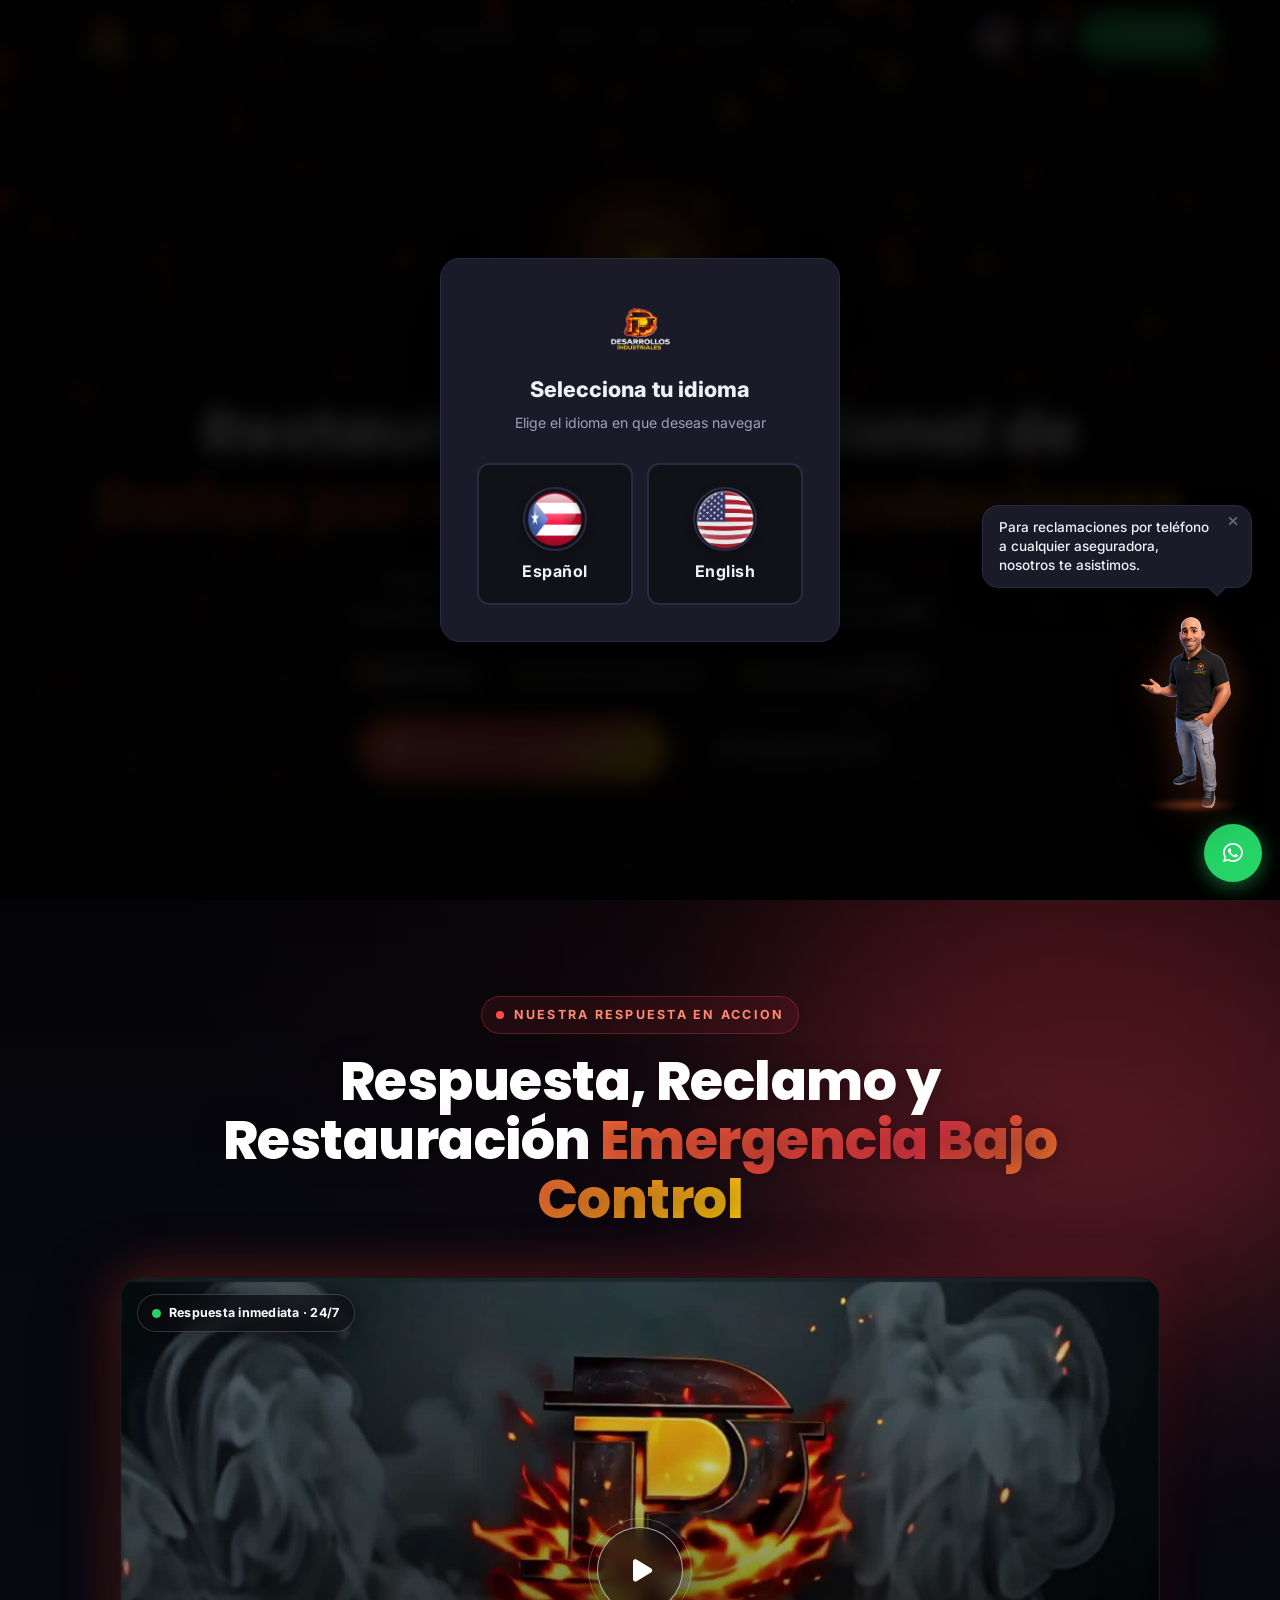
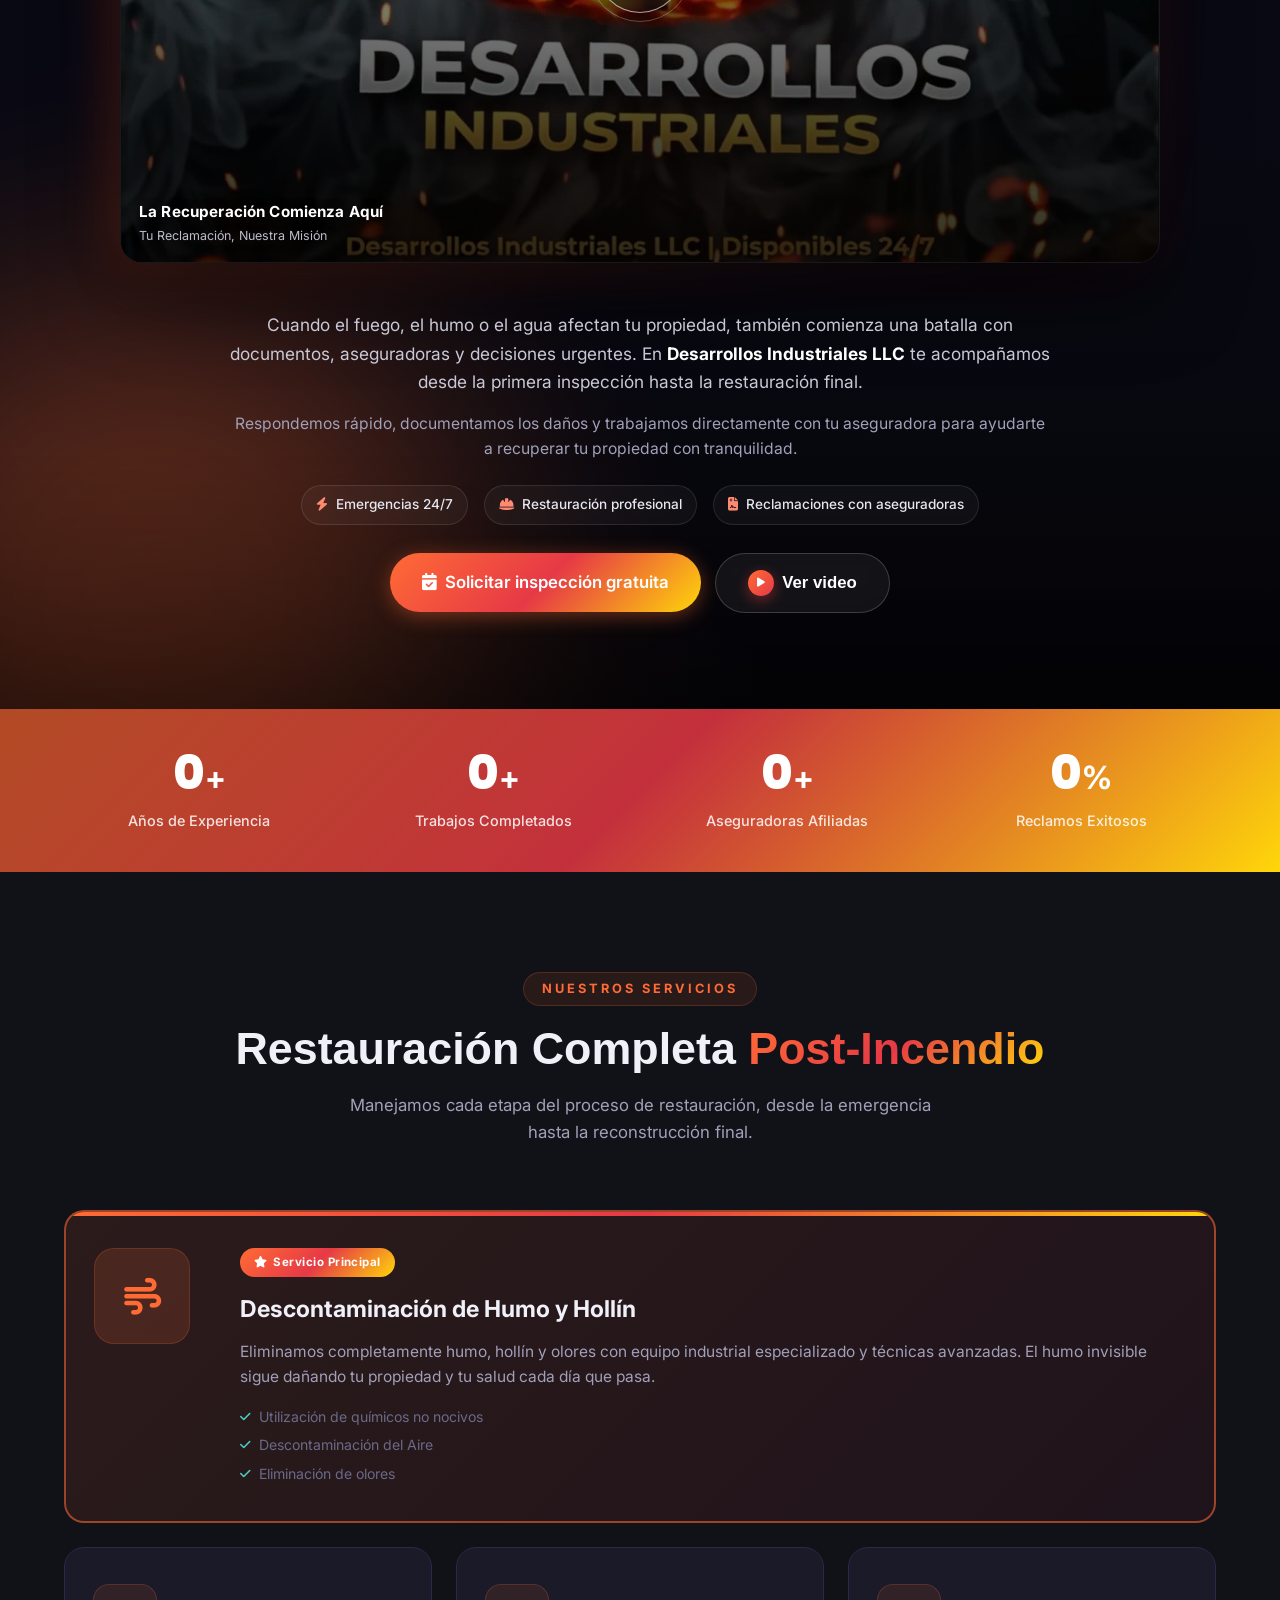
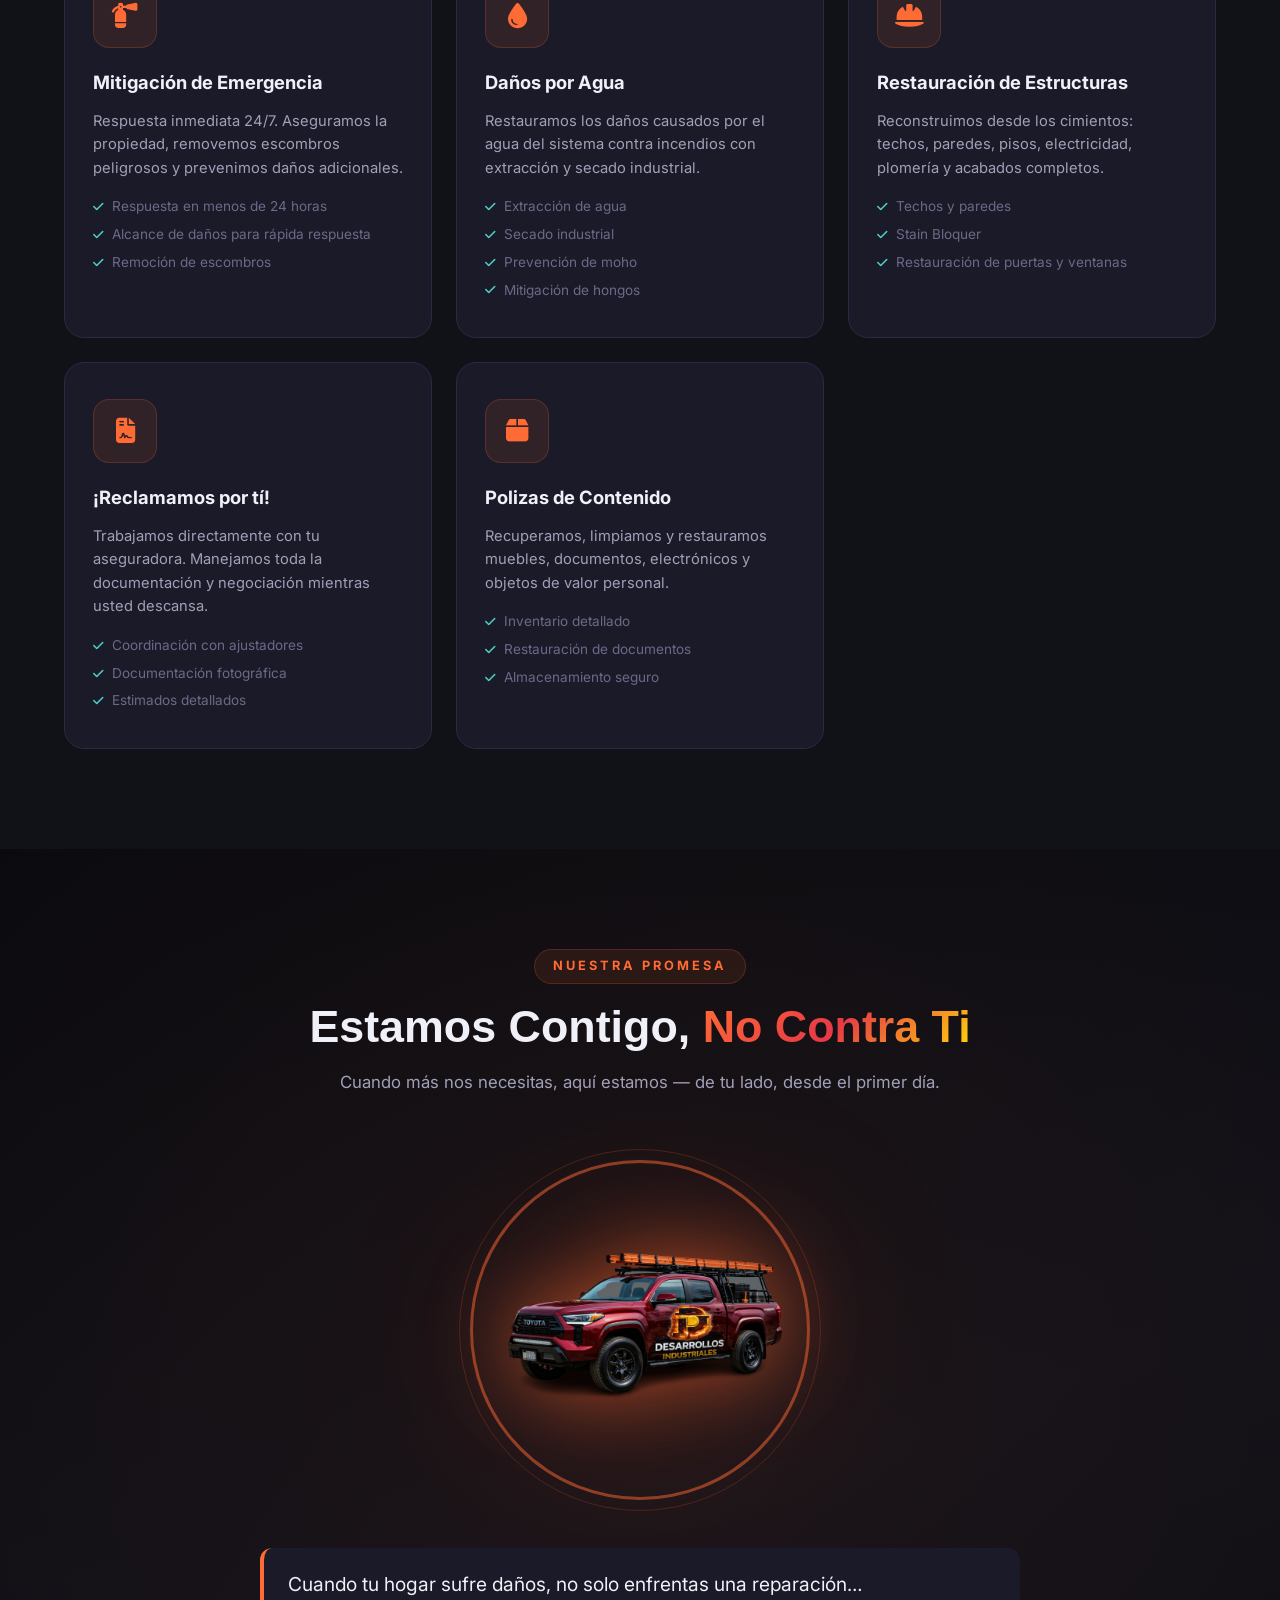
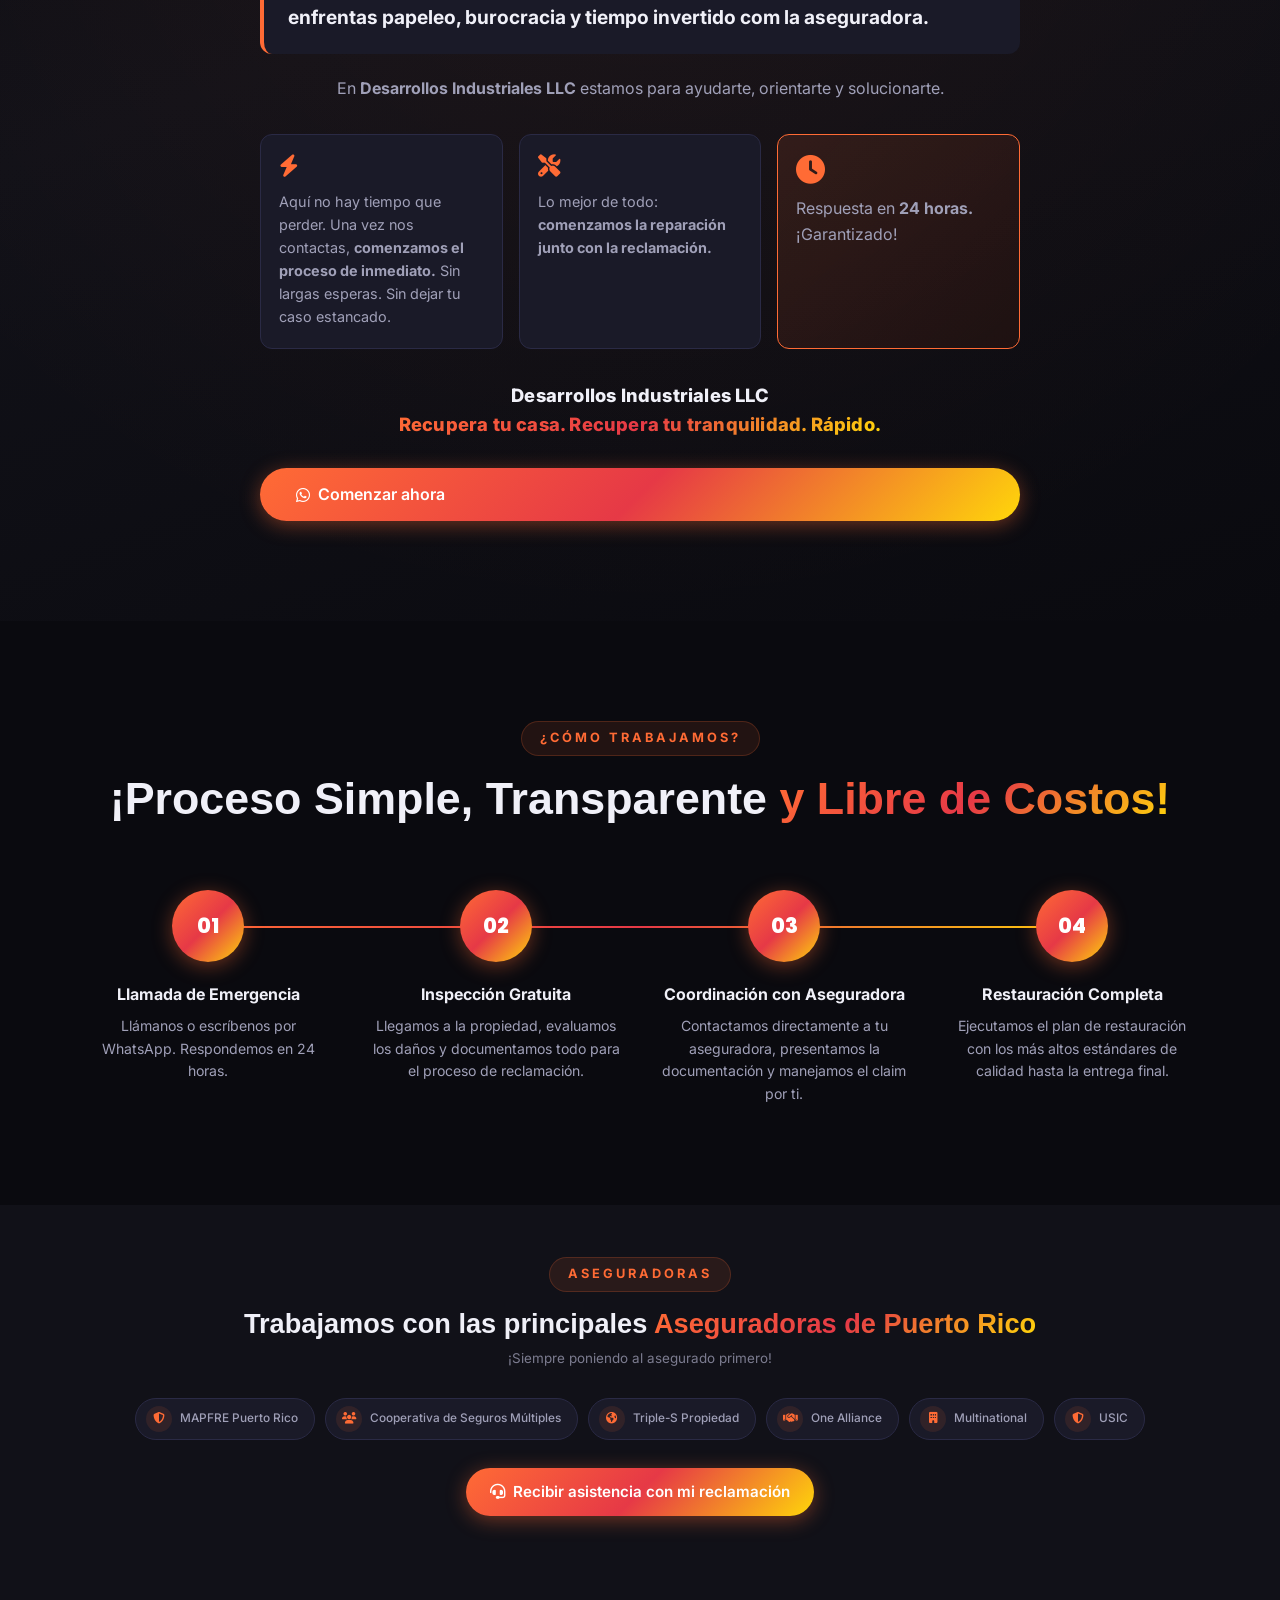
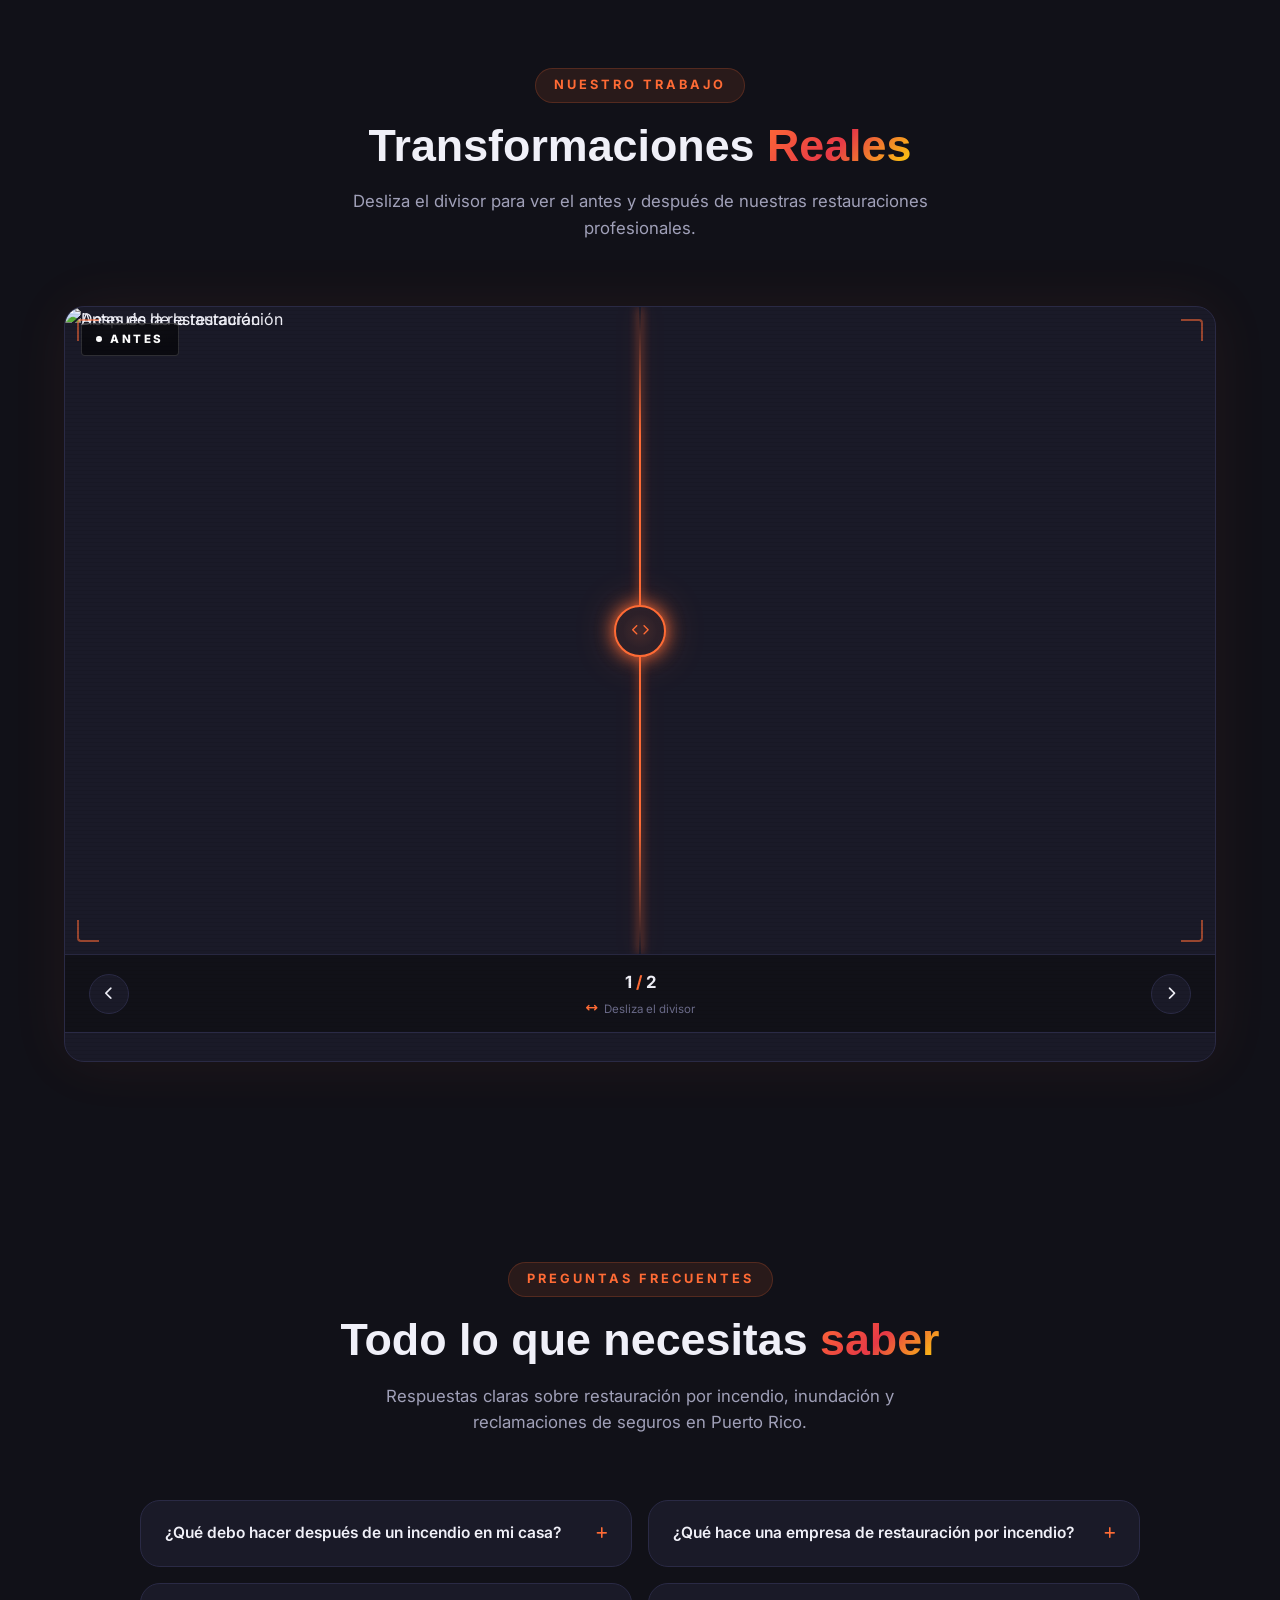
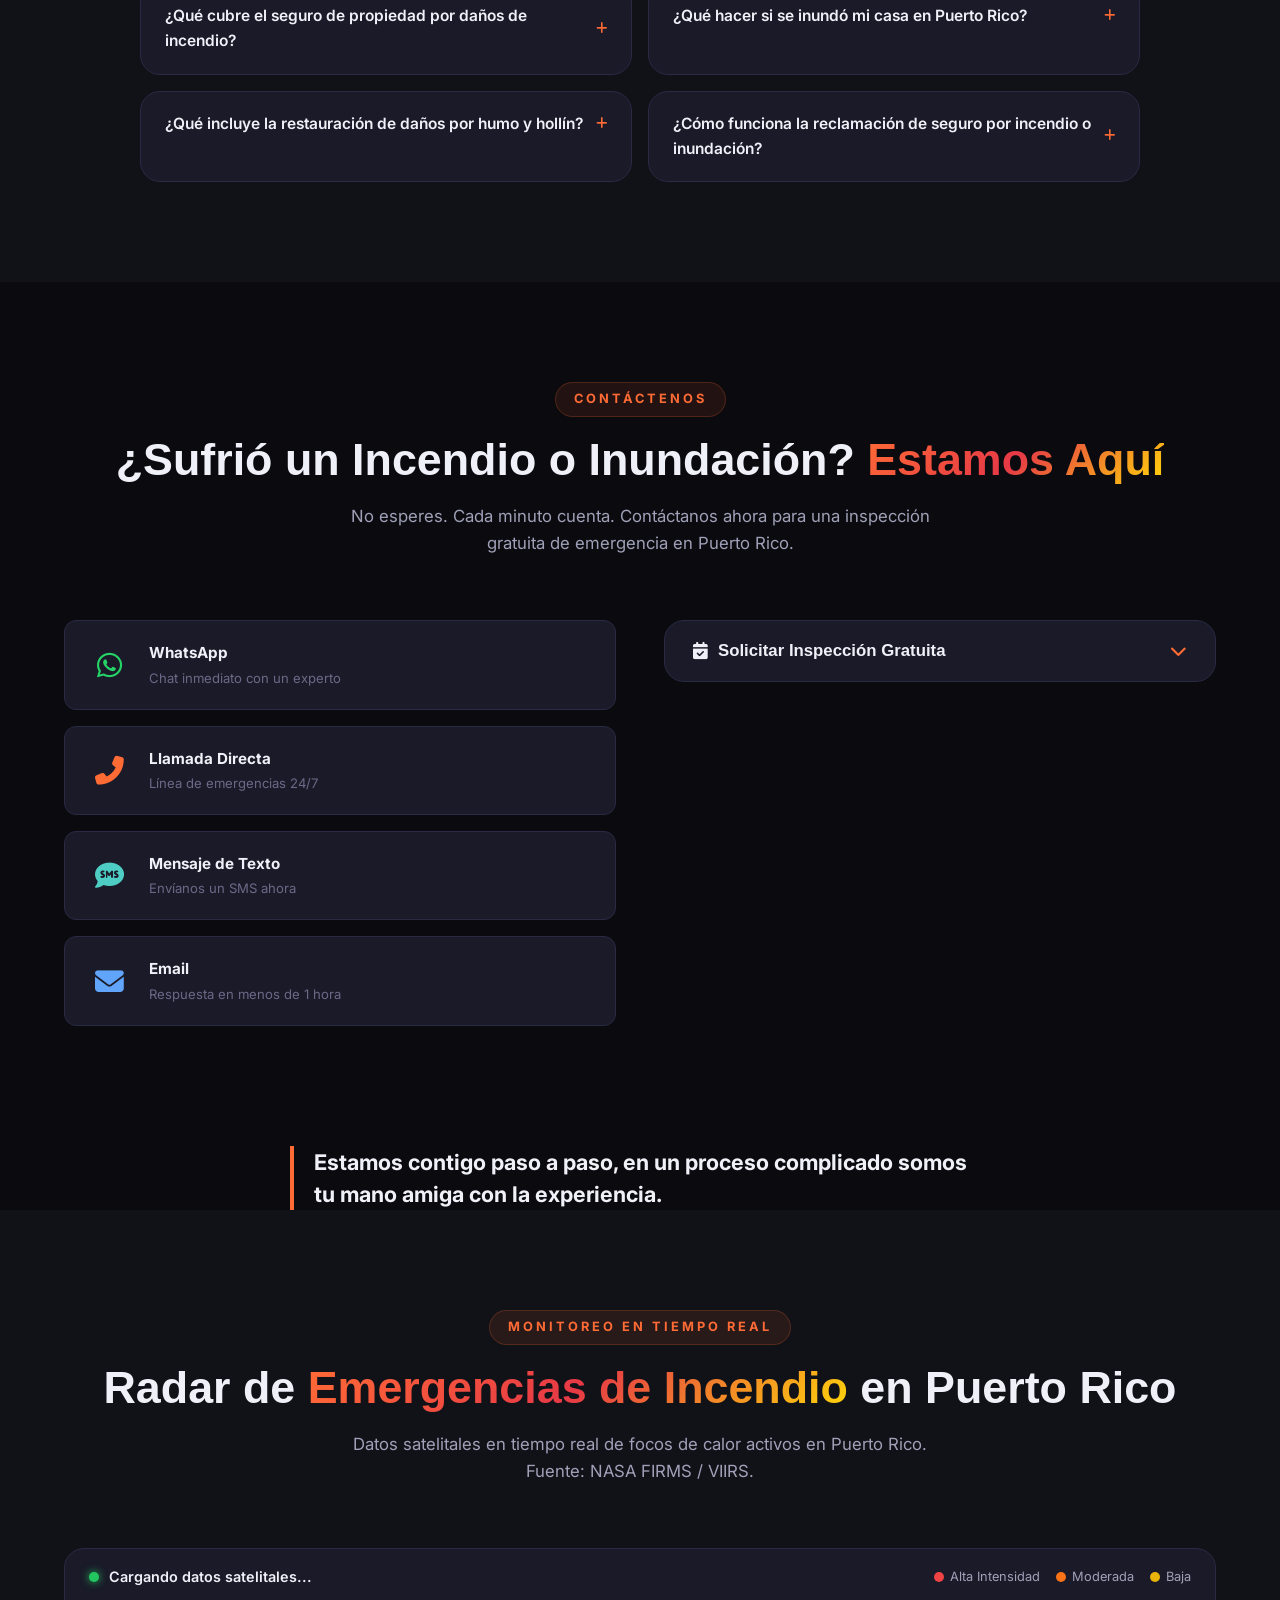
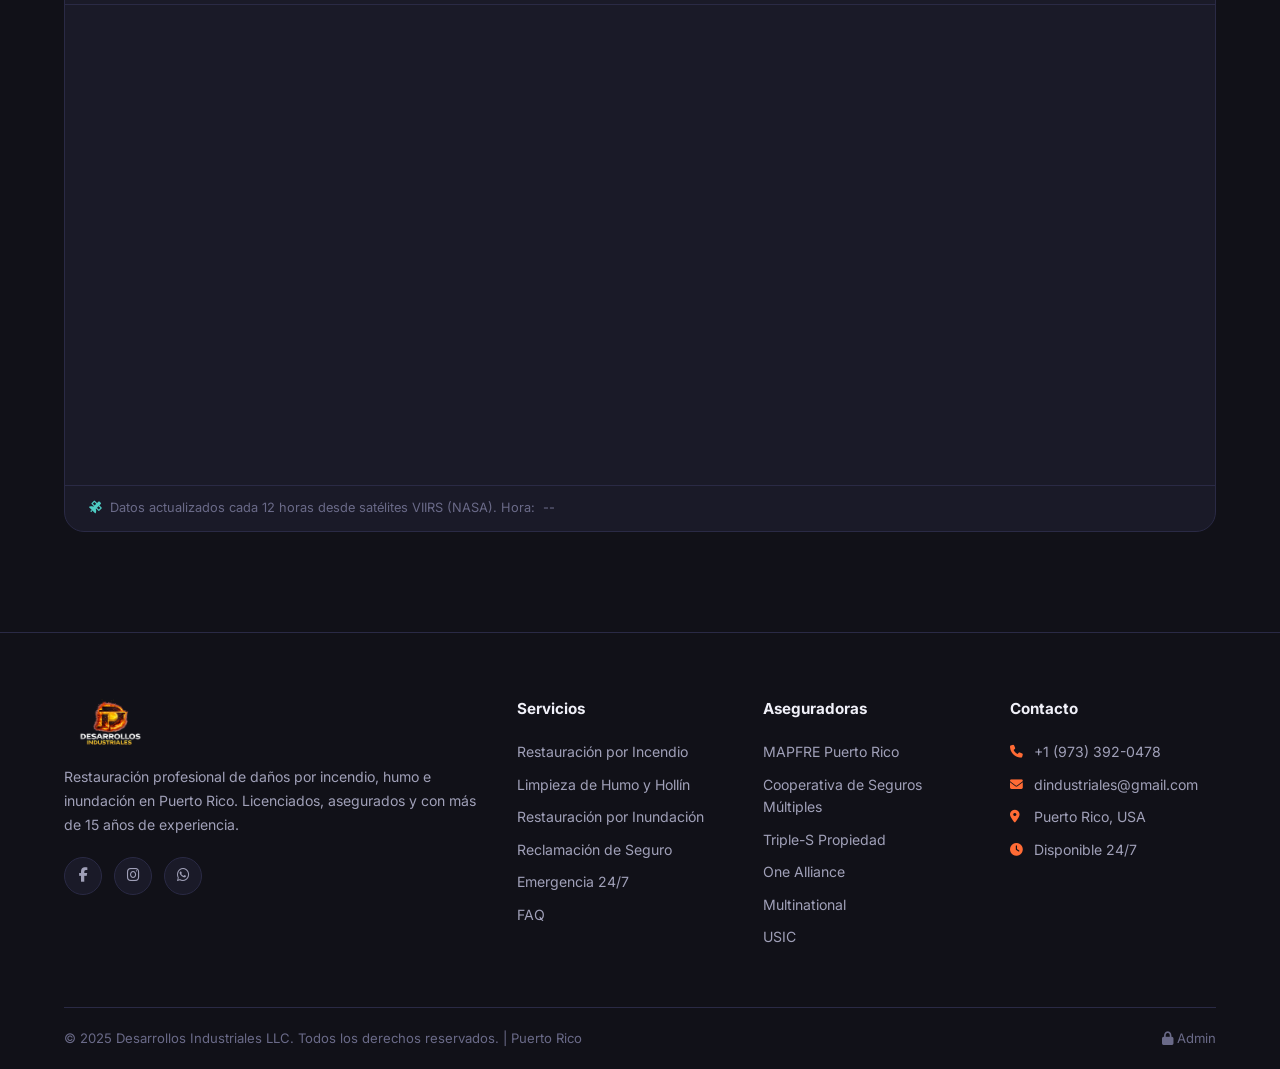
==== commit 6d8fd115: "Add files via upload" ====
--- a/index.html
+++ b/index.html
@@ -920,8 +920,9 @@
 <div class="di-assistant-panel" id="diAssistantPanel"
      role="dialog" aria-modal="false" aria-labelledby="diAssistantTitle" aria-hidden="true">
   <div class="di-assistant-panel-head">
-    <img src="images/avatar.png" alt="" aria-hidden="true"
-         class="di-assistant-panel-avatar" width="48" height="48" decoding="async" loading="lazy" />
+    <span class="di-assistant-panel-avatar-wrap" aria-hidden="true">
+      <img src="images/avatar.png" alt="" class="di-assistant-panel-avatar" width="48" height="48" decoding="async" loading="lazy" />
+    </span>
     <div>
       <h3 class="di-assistant-panel-title" id="diAssistantTitle" data-i18n="dia_title">Asistente de Reclamaciones DI</h3>
       <p class="di-assistant-panel-sub" data-i18n="dia_sub">En línea · Respuesta inmediata</p>
@@ -942,19 +943,8 @@
          target="_blank" rel="noopener">
         <i class="fab fa-whatsapp"></i> <span data-i18n="dia_btn_wa">WhatsApp</span>
       </a>
-      <a class="di-assistant-btn"
-         href="https://wa.me/19733920478?text=Hola%2C%20quiero%20enviar%20fotos%20del%20da%C3%B1o%20de%20mi%20propiedad%20para%20recibir%20orientaci%C3%B3n."
-         target="_blank" rel="noopener">
-        <i class="fas fa-camera"></i> <span data-i18n="dia_btn_photos">Enviar fotos del daño</span>
-      </a>
       <a class="di-assistant-btn" href="asistencia-reclamaciones-aseguradoras-puerto-rico.html">
         <i class="fas fa-shield-alt"></i> <span data-i18n="dia_btn_insurers">Ver aseguradoras</span>
-      </a>
-      <a class="di-assistant-btn" href="restauracion-incendios-puerto-rico.html">
-        <i class="fas fa-fire"></i> <span data-i18n="dia_btn_fire">Daños por fuego / humo</span>
-      </a>
-      <a class="di-assistant-btn" href="restauracion-inundacion-puerto-rico.html">
-        <i class="fas fa-water"></i> <span data-i18n="dia_btn_water">Daños por agua / inundación</span>
       </a>
     </div>
     <p class="di-assistant-foot" data-i18n="dia_foot">Disponible 24/7 · Puerto Rico</p>
--- a/css/style.css
+++ b/css/style.css
@@ -0,0 +1,1795 @@
+/* ===== CSS VARIABLES - DARK/LIGHT THEME ===== */
+:root {
+  --bg-primary: #0a0a0f;
+  --bg-secondary: #111118;
+  --bg-card: #1a1a28;
+  --bg-card-hover: #22223a;
+  --text-primary: #f0f0f8;
+  --text-secondary: #a0a0b8;
+  --text-muted: #6a6a88;
+  --border: #2a2a45;
+  --fire-orange: #ff6b35;
+  --fire-red: #e63946;
+  --fire-yellow: #ffd60a;
+  --accent: #4ecdc4;
+  --accent-dark: #38b2ac;
+  --gradient-fire: linear-gradient(135deg, #ff6b35, #e63946, #ffd60a);
+  --gradient-hero: linear-gradient(180deg, rgba(10,10,15,0.3) 0%, rgba(10,10,15,0.85) 100%);
+  --shadow: 0 4px 24px rgba(0,0,0,0.4);
+  --shadow-card: 0 8px 32px rgba(0,0,0,0.3);
+  --radius: 12px;
+  --radius-lg: 20px;
+  --transition: all 0.3s cubic-bezier(0.4, 0, 0.2, 1);
+  --header-h: 72px;
+}
+
+[data-theme="light"] {
+  --bg-primary: #f8f9fc;
+  --bg-secondary: #eef0f8;
+  --bg-card: #ffffff;
+  --bg-card-hover: #f0f2fc;
+  --text-primary: #0d0d1a;
+  --text-secondary: #4a4a6a;
+  --text-muted: #8a8aaa;
+  --border: #dde0f0;
+  --shadow: 0 4px 24px rgba(0,0,0,0.08);
+  --shadow-card: 0 8px 32px rgba(0,0,0,0.1);
+  --gradient-hero: linear-gradient(180deg, rgba(248,249,252,0.1) 0%, rgba(10,10,15,0.75) 100%);
+}
+
+/* ===== RESET & BASE ===== */
+*, *::before, *::after { box-sizing: border-box; margin: 0; padding: 0; }
+html { scroll-behavior: smooth; font-size: 16px; }
+body {
+  font-family: 'Inter', sans-serif;
+  background: var(--bg-primary);
+  color: var(--text-primary);
+  line-height: 1.6;
+  overflow-x: hidden;
+  transition: background 0.4s ease, color 0.4s ease;
+}
+img { max-width: 100%; display: block; }
+a { text-decoration: none; color: inherit; }
+ul { list-style: none; }
+
+/* ===== CONTAINER ===== */
+.container { max-width: 1200px; margin: 0 auto; padding: 0 24px; }
+
+/* ===== BUTTONS ===== */
+.btn {
+  display: inline-flex; align-items: center; gap: 8px;
+  padding: 12px 24px; border-radius: 50px; font-weight: 600;
+  font-size: 0.95rem; cursor: pointer; border: none;
+  transition: var(--transition); text-decoration: none; white-space: nowrap;
+}
+.btn-lg { padding: 16px 32px; font-size: 1.05rem; }
+.btn-full { width: 100%; justify-content: center; }
+.btn-primary {
+  background: var(--gradient-fire); color: #fff;
+  box-shadow: 0 4px 20px rgba(255,107,53,0.4);
+}
+.btn-primary:hover { transform: translateY(-2px); box-shadow: 0 8px 30px rgba(255,107,53,0.6); }
+.btn-emergency {
+  background: transparent; color: #fff;
+  border: 2px solid rgba(255,255,255,0.6); backdrop-filter: blur(8px);
+}
+.btn-emergency:hover { background: rgba(255,255,255,0.15); border-color: #fff; transform: translateY(-2px); }
+.btn-whatsapp {
+  background: #25D366; color: #fff;
+  box-shadow: 0 4px 15px rgba(37,211,102,0.4);
+  padding: 10px 20px; border-radius: 50px;
+}
+.btn-whatsapp:hover { background: #1da851; transform: translateY(-2px); }
+
+/* ===== HEADER ===== */
+.header {
+  position: fixed; top: 0; left: 0; right: 0; z-index: 2000;
+  height: var(--header-h);
+  /* Sin backdrop-filter aquí: evita que iOS Safari lo use como containing block
+     para los hijos con position:fixed (como el nav-menu móvil) */
+  border-bottom: 1px solid var(--border);
+  transition: var(--transition);
+}
+/* El blur se aplica en el pseudo-elemento para no afectar hijos fixed */
+.header::before {
+  content: '';
+  position: absolute; inset: 0;
+  background: transparent;
+  z-index: -1;
+}
+[data-theme="light"] .header::before { background: rgba(248,249,252,0.15); }
+.header.scrolled { box-shadow: var(--shadow); }
+.nav { display: flex; align-items: center; gap: 32px; height: 100%; }
+.nav-logo { flex-shrink: 0; }
+.logo-img { height: 48px; width: auto; object-fit: contain; }
+.nav-menu { display: flex; align-items: center; gap: 4px; margin-left: auto; }
+.nav-link {
+  padding: 8px 14px; border-radius: 8px; font-size: 0.9rem; font-weight: 500;
+  color: var(--text-secondary); transition: var(--transition);
+}
+.nav-link:hover { color: var(--fire-orange); background: rgba(255,107,53,0.08); }
+.nav-admin { color: var(--text-muted); font-size: 0.85rem; }
+/* WhatsApp link dentro del menú móvil (solo visible en mobile) */
+.nav-whatsapp-mobile { display: none; }
+/* Ocultar iconos en desktop nav */
+.nav-link i { display: none; }
+.nav-chevron { display: inline-flex !important; font-size: 0.65rem; margin-left: 2px; transition: transform 0.2s; }
+
+/* ── Dropdown de Servicios ── */
+.has-dropdown { position: relative; }
+.nav-dropdown {
+  display: none;
+  position: absolute;
+  top: calc(100% + 6px); left: 50%;
+  transform: translateX(-50%);
+  background: var(--bg-card);
+  border: 1px solid var(--border);
+  border-radius: 12px;
+  padding: 8px;
+  min-width: 240px;
+  box-shadow: 0 8px 32px rgba(0,0,0,0.3);
+  z-index: 9999;
+  list-style: none;
+}
+.nav-dropdown li a {
+  display: flex; align-items: center; gap: 10px;
+  padding: 10px 14px; border-radius: 8px;
+  font-size: 0.88rem; font-weight: 500;
+  color: var(--text-secondary);
+  transition: var(--transition);
+  white-space: nowrap;
+}
+.nav-dropdown li a i { display: inline-flex !important; color: var(--fire-orange); width: 16px; }
+.nav-dropdown li a:hover { color: var(--fire-orange); background: rgba(255,107,53,0.08); }
+.has-dropdown:hover .nav-dropdown,
+.has-dropdown:focus-within .nav-dropdown { display: block; }
+.has-dropdown:hover .nav-chevron { transform: rotate(180deg); }
+.nav-actions { display: flex; align-items: center; gap: 12px; }
+.theme-toggle {
+  width: 40px; height: 40px; border-radius: 50%; border: none; cursor: pointer;
+  background: var(--bg-card); color: var(--text-primary);
+  display: flex; align-items: center; justify-content: center;
+  font-size: 1.1rem; transition: var(--transition);
+}
+.theme-toggle:hover { background: var(--bg-card-hover); transform: rotate(20deg); }
+/* ===== LANGUAGE MODAL ===== */
+.lang-modal-overlay {
+  position: fixed; inset: 0; z-index: 99999;
+  background: rgba(0,0,0,0.88); backdrop-filter: blur(10px);
+  display: flex; align-items: center; justify-content: center;
+  opacity: 1; transition: opacity 0.35s ease;
+}
+.lang-modal-overlay.hidden { opacity: 0; pointer-events: none; }
+.lang-modal {
+  background: var(--bg-card); border: 1px solid var(--border);
+  border-radius: var(--radius-lg); padding: 44px 36px 36px;
+  text-align: center; max-width: 400px; width: 90%;
+  box-shadow: 0 32px 80px rgba(0,0,0,0.7);
+  animation: modalPop 0.4s cubic-bezier(0.34,1.56,0.64,1);
+}
+@keyframes modalPop {
+  from { transform: scale(0.8); opacity: 0; }
+  to   { transform: scale(1);   opacity: 1; }
+}
+.lang-modal-logo { width: 90px; height: auto; margin: 0 auto 18px; display: block; }
+.lang-modal h2 { font-size: 1.35rem; font-weight: 800; color: var(--text-primary); margin-bottom: 6px; }
+.lang-modal p  { color: var(--text-secondary); font-size: 0.88rem; margin-bottom: 28px; }
+.lang-modal-btns { display: flex; gap: 14px; justify-content: center; }
+.lang-modal-btn {
+  flex: 1; display: flex; flex-direction: column; align-items: center; gap: 10px;
+  padding: 22px 16px; border-radius: var(--radius); border: 2px solid var(--border);
+  background: var(--bg-secondary); cursor: pointer;
+  transition: var(--transition); color: var(--text-primary); font-family: var(--font-body);
+}
+.lang-modal-btn:hover {
+  border-color: var(--fire-orange); background: var(--bg-card-hover);
+  transform: translateY(-4px); box-shadow: 0 8px 24px rgba(255,107,53,0.2);
+}
+.lang-flag { font-size: 2.6rem; line-height: 1; }
+.lang-modal-flag { width: 64px; height: 64px; object-fit: cover; border-radius: 50%; border: 2px solid var(--border); box-shadow: 0 4px 12px rgba(0,0,0,0.3); }
+.lang-name { font-size: 1rem; font-weight: 700; letter-spacing: 0.5px; }
+
+.lang-toggle {
+  width: 42px; height: 42px; border-radius: 50%; border: 2px solid var(--border);
+  cursor: pointer; background: transparent;
+  display: flex; align-items: center; justify-content: center;
+  transition: var(--transition); flex-shrink: 0; padding: 0;
+  overflow: hidden;
+}
+.lang-toggle:hover { border-color: var(--fire-orange); transform: scale(1.1); box-shadow: 0 0 10px rgba(255,107,53,0.5); }
+.lang-flag-img {
+  width: 42px; height: 42px;
+  object-fit: cover; border-radius: 50%; display: block; flex-shrink: 0;
+}
+.hamburger {
+  display: none; flex-direction: column; justify-content: center; gap: 5px;
+  background: var(--bg-card); border: 1px solid var(--border);
+  cursor: pointer; padding: 10px 11px; border-radius: 10px;
+  width: 42px; height: 42px; flex-shrink: 0; z-index: 2100;
+  transition: var(--transition);
+}
+.hamburger:hover { border-color: var(--fire-orange); background: rgba(255,107,53,0.08); }
+.hamburger span {
+  display: block; width: 20px; height: 2px;
+  background: var(--text-primary); border-radius: 2px;
+  transition: var(--transition); transform-origin: center;
+}
+/* Hamburger → X animation */
+.hamburger.active span:nth-child(1) { transform: translateY(7px) rotate(45deg); }
+.hamburger.active span:nth-child(2) { opacity: 0; transform: scaleX(0); }
+.hamburger.active span:nth-child(3) { transform: translateY(-7px) rotate(-45deg); }
+
+/* ===== HERO ===== */
+.hero {
+  position: relative; min-height: 100vh;
+  display: flex; align-items: center; justify-content: center;
+  overflow-x: hidden; background: #0a0808;
+  z-index: 1;        /* Crea un stacking context explícito para el hero */
+  isolation: isolate; /* Encierra todos los z-index hijos dentro del hero */
+}
+#fireCanvas {
+  position: absolute; inset: 0; width: 100%; height: 100%; z-index: 0;
+}
+.hero-overlay {
+  position: absolute; inset: 0; z-index: 1;
+  background: var(--gradient-hero);
+}
+.hero-content {
+  position: relative; z-index: 2;
+  text-align: center; padding-top: var(--header-h);
+  display: flex; flex-direction: column; align-items: center; gap: 24px;
+}
+.hero-logo-wrap {
+  position: relative; display: inline-block;
+  filter: drop-shadow(0 0 40px rgba(255,107,53,0.5));
+}
+.hero-logo {
+  width: clamp(180px, 30vw, 320px);
+  height: auto;
+  max-width: 88vw;
+  display: block;
+  object-fit: contain;
+  animation: logoFloat 4s ease-in-out infinite;
+}
+.hero-logo-glow {
+  position: absolute; inset: -20px; border-radius: 50%;
+  background: radial-gradient(circle, rgba(255,107,53,0.2) 0%, transparent 70%);
+  animation: glowPulse 3s ease-in-out infinite;
+  pointer-events: none; z-index: -1;
+}
+@keyframes logoFloat {
+  0%, 100% { transform: translateY(0); }
+  50% { transform: translateY(-12px); }
+}
+@keyframes glowPulse {
+  0%, 100% { opacity: 0.6; transform: scale(1); }
+  50% { opacity: 1; transform: scale(1.1); }
+}
+.hero-title {
+  font-family: 'Poppins', sans-serif;
+  font-size: clamp(2rem, 5vw, 3.8rem); font-weight: 800;
+  line-height: 1.2; color: #fff;
+  text-shadow: 0 4px 30px rgba(0,0,0,0.5);
+}
+.gradient-text {
+  background: var(--gradient-fire);
+  -webkit-background-clip: text; -webkit-text-fill-color: transparent;
+  background-clip: text;
+}
+.hero-subtitle {
+  font-size: clamp(1rem, 2.5vw, 1.25rem);
+  color: rgba(255,255,255,0.85); max-width: 620px;
+}
+.hero-badges { display: flex; flex-wrap: wrap; gap: 12px; justify-content: center; }
+.badge {
+  background: rgba(255,255,255,0.1); backdrop-filter: blur(10px);
+  border: 1px solid rgba(255,255,255,0.2); color: #fff;
+  padding: 8px 18px; border-radius: 50px; font-size: 0.85rem; font-weight: 500;
+  display: flex; align-items: center; gap: 6px;
+}
+.badge i { color: var(--fire-yellow); }
+.hero-ctas { display: flex; flex-wrap: wrap; gap: 16px; justify-content: center; }
+.hero-scroll-indicator {
+  position: absolute; bottom: 32px; left: 50%; transform: translateX(-50%);
+  z-index: 2; display: flex; flex-direction: column; align-items: center; gap: 8px;
+  color: rgba(255,255,255,0.5); font-size: 0.75rem; letter-spacing: 2px; text-transform: uppercase;
+}
+.scroll-dot {
+  width: 6px; height: 6px; border-radius: 50%; background: var(--fire-orange);
+  animation: scrollBounce 2s ease-in-out infinite;
+}
+@keyframes scrollBounce { 0%, 100% { transform: translateY(0); } 50% { transform: translateY(8px); } }
+
+/* ===== STATS BAR ===== */
+.stats-bar {
+  background: var(--gradient-fire); padding: 40px 0;
+  position: relative; overflow: hidden;
+}
+.stats-bar::before {
+  content: ''; position: absolute; inset: 0;
+  background: linear-gradient(135deg, rgba(0,0,0,0.3), transparent);
+}
+.stats-grid {
+  display: grid; grid-template-columns: repeat(4, 1fr);
+  gap: 24px; text-align: center; position: relative; z-index: 1;
+}
+.stat-item { color: #fff; }
+.stat-num {
+  font-family: 'Poppins', sans-serif; font-size: 3rem; font-weight: 800;
+  line-height: 1;
+}
+.stat-unit { font-size: 2rem; font-weight: 700; }
+.stat-item p { font-size: 0.9rem; opacity: 0.85; margin-top: 6px; font-weight: 500; }
+
+/* ===== SECTIONS ===== */
+.section { padding: 100px 0; }
+.section-header { text-align: center; margin-bottom: 64px; }
+.section-label {
+  display: inline-block; font-size: 0.8rem; font-weight: 700; letter-spacing: 3px;
+  text-transform: uppercase; color: var(--fire-orange);
+  background: rgba(255,107,53,0.1); border: 1px solid rgba(255,107,53,0.2);
+  padding: 6px 18px; border-radius: 50px; margin-bottom: 16px;
+}
+.section-header h2 {
+  font-family: 'Poppins', sans-serif; font-size: clamp(1.8rem, 4vw, 2.8rem);
+  font-weight: 700; line-height: 1.2; margin-bottom: 16px;
+}
+.section-header p { color: var(--text-secondary); font-size: 1.05rem; max-width: 600px; margin: 0 auto; }
+
+/* ===== SERVICES ===== */
+.servicios { background: var(--bg-secondary); }
+.services-grid {
+  display: grid; grid-template-columns: repeat(3, 1fr); gap: 24px;
+}
+.service-card {
+  background: var(--bg-card); border: 1px solid var(--border);
+  border-radius: var(--radius-lg); padding: 36px 28px;
+  transition: var(--transition); position: relative; overflow: hidden;
+}
+.service-card::before {
+  content: ''; position: absolute; top: 0; left: 0; right: 0; height: 3px;
+  background: var(--gradient-fire); transform: scaleX(0);
+  transition: transform 0.3s ease; transform-origin: left;
+}
+.service-card:hover { transform: translateY(-6px); box-shadow: var(--shadow-card); border-color: rgba(255,107,53,0.3); }
+.service-card:hover::before { transform: scaleX(1); }
+.service-icon {
+  width: 64px; height: 64px; border-radius: 16px;
+  background: rgba(255,107,53,0.1); color: var(--fire-orange);
+  display: flex; align-items: center; justify-content: center;
+  font-size: 1.6rem; margin-bottom: 20px;
+  border: 1px solid rgba(255,107,53,0.2);
+}
+.service-card h3 { font-size: 1.15rem; font-weight: 700; margin-bottom: 12px; }
+.service-card p { color: var(--text-secondary); font-size: 0.92rem; margin-bottom: 16px; }
+.service-card ul { display: flex; flex-direction: column; gap: 6px; }
+.service-card ul li { font-size: 0.85rem; color: var(--text-muted); display: flex; align-items: center; gap: 8px; }
+.service-card ul li i { color: var(--accent); font-size: 0.75rem; }
+
+/* ── Card destacada: Humo y Hollín ── */
+.service-card--featured {
+  grid-column: 1 / -1;
+  display: grid;
+  grid-template-columns: 110px 1fr;
+  gap: 36px;
+  align-items: start;
+  background: linear-gradient(135deg, rgba(255,107,53,0.11) 0%, rgba(230,57,70,0.07) 100%);
+  border: 2px solid rgba(255,107,53,0.55);
+}
+.service-card--featured::before { transform: scaleX(1); height: 4px; }
+.service-card--featured:hover { transform: translateY(-4px); }
+.service-card--featured .service-badge {
+  display: inline-flex; align-items: center; gap: 6px;
+  background: var(--gradient-fire); color: #fff;
+  font-size: 0.72rem; font-weight: 700; letter-spacing: 0.04em;
+  padding: 5px 14px; border-radius: 50px; margin-bottom: 14px;
+  width: fit-content;
+}
+.service-card--featured .service-icon {
+  width: 96px; height: 96px; font-size: 2.3rem; border-radius: 20px;
+  background: rgba(255,107,53,0.15);
+  flex-shrink: 0;
+}
+.service-card--featured h3 { font-size: 1.45rem; }
+.service-card--featured p  { font-size: 0.97rem; }
+.service-card--featured ul li { font-size: 0.88rem; }
+
+/* ===== BRAND PROMISE ===== */
+.brand-promise {
+  background: linear-gradient(160deg, var(--bg-primary) 0%, var(--bg-secondary) 50%, var(--bg-primary) 100%);
+  position: relative; overflow: hidden;
+}
+.brand-promise::before {
+  content: ''; position: absolute; inset: 0;
+  background: radial-gradient(ellipse 70% 60% at 50% 40%, rgba(255,107,53,0.06), transparent);
+  pointer-events: none;
+}
+.brand-promise-inner {
+  display: flex; flex-direction: column; align-items: center; gap: 48px;
+}
+/* Logo */
+.bp-logo-wrap {
+  position: relative; width: 340px; height: 340px;
+  display: flex; align-items: center; justify-content: center;
+}
+.bp-logo {
+  width: 300px; height: 300px; object-fit: contain;
+  position: relative; z-index: 2;
+  filter: drop-shadow(0 0 40px rgba(255,107,53,0.55)) drop-shadow(0 0 80px rgba(255,68,0,0.25));
+  animation: bpFloat 4s ease-in-out infinite;
+}
+.bp-logo-ring {
+  position: absolute; inset: 0; border-radius: 50%;
+  border: 3px solid rgba(255,107,53,0.5);
+  animation: bpPulse 3s ease-in-out infinite;
+}
+.bp-logo-ring::after {
+  content: ''; position: absolute; inset: -14px; border-radius: 50%;
+  border: 1.5px solid rgba(255,107,53,0.2);
+  animation: bpPulse 3s ease-in-out infinite 0.8s;
+}
+@keyframes bpFloat {
+  0%, 100% { transform: translateY(0); }
+  50%       { transform: translateY(-10px); }
+}
+@keyframes bpPulse {
+  0%, 100% { transform: scale(1);    opacity: 0.6; }
+  50%       { transform: scale(1.15); opacity: 0.15; }
+}
+/* Content */
+.bp-content { max-width: 760px; text-align: center; display: flex; flex-direction: column; gap: 20px; }
+.bp-intro {
+  font-size: 1.2rem; line-height: 1.7; color: var(--text-primary);
+  padding: 20px 24px; border-left: 4px solid var(--fire-orange);
+  background: var(--bg-card); border-radius: var(--radius); text-align: left;
+}
+.bp-body { font-size: 1rem; line-height: 1.8; color: var(--text-secondary); }
+.bp-highlight {
+  display: inline-block; color: var(--fire-orange);
+  font-weight: 700; font-size: 1.05rem;
+}
+/* Cards */
+.bp-cards { display: grid; grid-template-columns: repeat(3,1fr); gap: 16px; margin: 12px 0; text-align: left; }
+.bp-card {
+  background: var(--bg-card); border: 1px solid var(--border);
+  border-radius: var(--radius); padding: 20px 18px;
+  display: flex; flex-direction: column; gap: 12px;
+  transition: var(--transition);
+}
+.bp-card i { font-size: 1.4rem; color: var(--fire-orange); }
+.bp-card span { font-size: 0.9rem; line-height: 1.6; color: var(--text-secondary); }
+.bp-card:hover { border-color: var(--fire-orange); transform: translateY(-4px); box-shadow: 0 8px 28px rgba(255,107,53,0.15); }
+.bp-card--featured {
+  border-color: var(--fire-orange); background: linear-gradient(135deg, rgba(255,107,53,0.12), rgba(255,68,0,0.06));
+}
+.bp-card--featured i { font-size: 1.8rem; }
+.bp-card--featured span { font-size: 1rem; }
+/* Closing */
+.bp-closing { font-size: 1.05rem; color: var(--text-primary); font-weight: 500; }
+.bp-tagline {
+  font-size: 1.15rem; font-weight: 800; color: var(--text-primary);
+  line-height: 1.6; letter-spacing: 0.2px;
+}
+.bp-cta { margin-top: 8px; font-size: 1rem; padding: 14px 36px; }
+
+@media (max-width: 768px) {
+  .bp-cards { grid-template-columns: 1fr; }
+  .bp-logo { width: 200px; height: 200px; }
+  .bp-logo-wrap { width: 230px; height: 230px; }
+  .bp-intro { font-size: 1rem; }
+}
+
+/* ===== PROCESO ===== */
+.proceso { background: var(--bg-primary); }
+.proceso-steps {
+  display: grid; grid-template-columns: repeat(4, 1fr); gap: 0;
+  position: relative;
+}
+.proceso-steps::before {
+  content: ''; position: absolute; top: 36px; left: 10%; right: 10%;
+  height: 2px; background: var(--gradient-fire); z-index: 0;
+}
+.step {
+  display: flex; flex-direction: column; align-items: center;
+  text-align: center; padding: 0 20px; position: relative; z-index: 1;
+}
+.step-num {
+  width: 72px; height: 72px; border-radius: 50%;
+  background: var(--gradient-fire); color: #fff;
+  font-family: 'Poppins', sans-serif; font-size: 1.3rem; font-weight: 800;
+  display: flex; align-items: center; justify-content: center;
+  margin-bottom: 20px; box-shadow: 0 4px 20px rgba(255,107,53,0.4);
+}
+.step-content h3 { font-size: 1rem; font-weight: 700; margin-bottom: 8px; }
+.step-content p { color: var(--text-secondary); font-size: 0.88rem; }
+
+/* ===== ASEGURADORAS ===== */
+.aseguradoras { background: var(--bg-secondary); padding: 52px 0; }
+.aseguradoras .section-header { margin-bottom: 28px; }
+.aseguradoras .section-header h2 { font-size: clamp(1.2rem, 2.8vw, 1.7rem); margin-bottom: 8px; }
+.aseguradoras .section-header p { font-size: 0.84rem; opacity: 0.75; }
+.insurers-grid {
+  display: flex; flex-wrap: wrap; gap: 10px; justify-content: center;
+}
+.insurer-card {
+  background: var(--bg-card); border: 1px solid var(--border);
+  border-radius: 50px; padding: 7px 16px 7px 10px;
+  display: flex; align-items: center; gap: 8px;
+  transition: var(--transition); cursor: default;
+}
+.insurer-card:hover { border-color: rgba(255,107,53,0.35); transform: translateY(-2px); box-shadow: 0 4px 12px rgba(0,0,0,0.2); }
+.insurer-card.insurer-more { opacity: 0.5; }
+.insurer-logo-placeholder {
+  width: 26px; height: 26px; border-radius: 50%;
+  background: rgba(255,107,53,0.1); color: var(--fire-orange);
+  display: flex; align-items: center; justify-content: center; font-size: 0.72rem;
+  flex-shrink: 0;
+}
+.insurer-card span { font-size: 0.74rem; font-weight: 500; color: var(--text-secondary); white-space: nowrap; }
+
+/* ===== GALLERY ===== */
+.galeria { background: var(--bg-primary); }
+.gallery-grid {
+  display: grid; grid-template-columns: repeat(3, 1fr); gap: 24px;
+}
+.gallery-placeholder {
+  border-radius: var(--radius-lg); aspect-ratio: 4/3;
+  border: 2px dashed var(--border); overflow: hidden;
+}
+.placeholder-inner {
+  width: 100%; height: 100%; display: flex; flex-direction: column;
+  align-items: center; justify-content: center; gap: 12px;
+  color: var(--text-muted); font-size: 0.88rem; text-align: center;
+}
+.placeholder-inner i { font-size: 2.5rem; color: var(--border); }
+.gallery-items-container {
+  display: grid; grid-template-columns: repeat(3, 1fr); gap: 24px; margin-top: 24px;
+}
+.gallery-item { border-radius: var(--radius-lg); overflow: hidden; position: relative; cursor: pointer; }
+.gallery-item img { width: 100%; aspect-ratio: 4/3; object-fit: cover; transition: transform 0.4s ease; }
+.gallery-item:hover img { transform: scale(1.05); }
+.gallery-item-overlay {
+  position: absolute; inset: 0;
+  background: linear-gradient(to top, rgba(0,0,0,0.8) 0%, transparent 50%);
+  display: flex; flex-direction: column; justify-content: flex-end;
+  padding: 20px; opacity: 0; transition: opacity 0.3s ease;
+}
+.gallery-item:hover .gallery-item-overlay { opacity: 1; }
+.gallery-item-overlay h4 { color: #fff; font-size: 0.95rem; margin-bottom: 4px; }
+.gallery-item-overlay p { color: rgba(255,255,255,0.7); font-size: 0.8rem; }
+.gallery-badge {
+  position: absolute; top: 12px; left: 12px;
+  background: var(--gradient-fire); color: #fff;
+  padding: 4px 12px; border-radius: 50px; font-size: 0.72rem; font-weight: 700;
+}
+
+/* ===== GALERÍA ANTES/DESPUÉS ===== */
+.galeria-ad { background: var(--bg-secondary); }
+
+.ad-wrap {
+  position: relative;
+  border-radius: var(--radius-lg);
+  overflow: hidden;
+  border: 1px solid var(--border);
+  background: var(--bg-card);
+  box-shadow: 0 0 60px rgba(255,107,53,0.07);
+}
+.ad-scanlines {
+  position: absolute; inset: 0; pointer-events: none; z-index: 5;
+  background: repeating-linear-gradient(to bottom, transparent 0px, transparent 3px, rgba(0,0,0,0.06) 3px, rgba(0,0,0,0.06) 4px);
+}
+.ad-comparison {
+  position: relative; width: 100%; aspect-ratio: 16/9;
+  overflow: hidden; cursor: col-resize; user-select: none; touch-action: none;
+}
+.ad-before, .ad-after { position: absolute; inset: 0; }
+.ad-before img, .ad-after img { width: 100%; height: 100%; object-fit: cover; display: block; }
+.ad-after { clip-path: inset(0 50% 0 0); }
+
+.ad-label {
+  position: absolute; top: 16px;
+  display: flex; align-items: center; gap: 8px;
+  padding: 6px 14px; font-size: 0.72rem; font-weight: 800;
+  letter-spacing: 2.5px; border-radius: 4px; backdrop-filter: blur(12px); z-index: 4;
+}
+.ad-label-before { left: 16px; background: rgba(0,0,0,0.6); color: #fff; border: 1px solid rgba(255,255,255,0.15); }
+.ad-label-after  { right: 16px; background: rgba(232,93,4,0.88); color: #fff; border: 1px solid rgba(255,107,53,0.5); box-shadow: 0 0 14px rgba(255,107,53,0.45); }
+.ad-label-dot { width: 6px; height: 6px; border-radius: 50%; background: currentColor; flex-shrink: 0; }
+
+.ad-divider {
+  position: absolute; top: 0; bottom: 0; left: 50%;
+  transform: translateX(-50%); display: flex;
+  flex-direction: column; align-items: center; pointer-events: none; z-index: 6;
+}
+.ad-divider-line {
+  width: 2px; height: 100%;
+  background: linear-gradient(to bottom, transparent 0%, var(--fire-orange) 20%, var(--fire-orange) 80%, transparent 100%);
+  box-shadow: 0 0 10px var(--fire-orange), 0 0 22px rgba(255,107,53,0.35);
+}
+.ad-divider-handle {
+  position: absolute; top: 50%; transform: translateY(-50%);
+  width: 52px; height: 52px; border-radius: 50%;
+  background: var(--bg-card); border: 2px solid var(--fire-orange);
+  box-shadow: 0 0 18px var(--fire-orange), 0 0 40px rgba(255,107,53,0.3), inset 0 0 10px rgba(255,107,53,0.08);
+  display: flex; align-items: center; justify-content: center; gap: 3px;
+  color: var(--fire-orange); font-size: 0.68rem;
+  animation: adHandlePulse 2.5s ease-in-out infinite;
+}
+.ad-handle-glow {
+  position: absolute; inset: -8px; border-radius: 50%;
+  background: radial-gradient(circle, rgba(255,107,53,0.18) 0%, transparent 70%);
+  animation: adGlowPulse 2.5s ease-in-out infinite;
+}
+@keyframes adHandlePulse {
+  0%,100% { box-shadow: 0 0 18px var(--fire-orange), 0 0 40px rgba(255,107,53,0.3); }
+  50% { box-shadow: 0 0 28px var(--fire-orange), 0 0 60px rgba(255,107,53,0.5); }
+}
+@keyframes adGlowPulse { 0%,100% { opacity:0.5; transform:scale(1); } 50% { opacity:1; transform:scale(1.25); } }
+
+.ad-hud-tl,.ad-hud-tr,.ad-hud-bl,.ad-hud-br {
+  position: absolute; width: 22px; height: 22px; border-color: var(--fire-orange); border-style: solid; opacity: 0.55; z-index: 4;
+}
+.ad-hud-tl { top:12px; left:12px; border-width:2px 0 0 2px; border-radius:4px 0 0 0; }
+.ad-hud-tr { top:12px; right:12px; border-width:2px 2px 0 0; border-radius:0 4px 0 0; }
+.ad-hud-bl { bottom:12px; left:12px; border-width:0 0 2px 2px; border-radius:0 0 0 4px; }
+.ad-hud-br { bottom:12px; right:12px; border-width:0 2px 2px 0; border-radius:0 0 4px 0; }
+
+.ad-controls {
+  display: flex; align-items: center; justify-content: space-between;
+  padding: 14px 24px; border-top: 1px solid var(--border); background: var(--bg-secondary);
+}
+.ad-nav-btn {
+  width: 40px; height: 40px; border-radius: 50%; border: 1px solid var(--border);
+  background: var(--bg-card); color: var(--text-primary); cursor: pointer;
+  display: flex; align-items: center; justify-content: center; transition: var(--transition);
+}
+.ad-nav-btn:hover { border-color: var(--fire-orange); background: rgba(255,107,53,0.1); color: var(--fire-orange); box-shadow: 0 0 12px rgba(255,107,53,0.2); }
+.ad-meta { display: flex; flex-direction: column; align-items: center; gap: 4px; }
+.ad-counter { font-size: 1.05rem; font-weight: 700; color: var(--text-primary); }
+.ad-sep { color: var(--fire-orange); margin: 0 4px; }
+.ad-hint { font-size: 0.72rem; color: var(--text-muted); display: flex; align-items: center; gap: 6px; }
+.ad-hint i { color: var(--fire-orange); }
+
+.ad-thumbs-wrap { padding: 14px 24px; border-top: 1px solid var(--border); overflow-x: auto; scrollbar-width: thin; scrollbar-color: var(--fire-orange) var(--bg-card); }
+.ad-thumbs { display: flex; gap: 8px; }
+.ad-thumb { width: 80px; height: 52px; border-radius: 6px; overflow: hidden; cursor: pointer; border: 2px solid transparent; transition: var(--transition); flex-shrink: 0; }
+.ad-thumb img { width: 100%; height: 100%; object-fit: cover; display: block; }
+.ad-thumb.active { border-color: var(--fire-orange); box-shadow: 0 0 12px rgba(255,107,53,0.5); }
+.ad-thumb:hover:not(.active) { border-color: rgba(255,107,53,0.4); }
+
+@media (max-width: 640px) {
+  .ad-comparison { aspect-ratio: 4/3; }
+  .ad-controls { padding: 12px 16px; }
+  .ad-thumbs-wrap { padding: 12px 16px; }
+  .ad-thumb { width: 60px; height: 40px; }
+}
+
+/* ===== PRE-RADAR BANNER ===== */
+.pre-radar-banner { background: var(--bg-primary); padding: 20px 0 0; }
+.pre-radar-text {
+  text-align: center;
+  font-size: 1.35rem;
+  font-weight: 700;
+  color: var(--text-primary);
+  line-height: 1.5;
+  max-width: 700px;
+  margin: 0 auto;
+  border-left: 4px solid var(--fire-orange);
+  padding-left: 20px;
+  text-align: left;
+}
+
+/* ===== RADAR ===== */
+.radar-section { background: var(--bg-secondary); }
+.radar-container {
+  background: var(--bg-card); border: 1px solid var(--border);
+  border-radius: var(--radius-lg); overflow: hidden;
+}
+.radar-header {
+  display: flex; align-items: center; justify-content: space-between;
+  padding: 16px 24px; border-bottom: 1px solid var(--border);
+  flex-wrap: wrap; gap: 12px;
+}
+.radar-status { display: flex; align-items: center; gap: 10px; font-weight: 600; font-size: 0.9rem; }
+.radar-dot {
+  width: 10px; height: 10px; border-radius: 50%; background: #22c55e;
+  box-shadow: 0 0 8px #22c55e; animation: radarPulse 2s infinite;
+}
+@keyframes radarPulse { 0%, 100% { box-shadow: 0 0 8px #22c55e; } 50% { box-shadow: 0 0 20px #22c55e; } }
+.radar-legend { display: flex; gap: 16px; flex-wrap: wrap; }
+.legend-item { display: flex; align-items: center; gap: 6px; font-size: 0.8rem; color: var(--text-secondary); }
+.legend-dot { width: 10px; height: 10px; border-radius: 50%; }
+.legend-dot.high { background: #ef4444; }
+.legend-dot.medium { background: #f97316; }
+.legend-dot.low { background: #eab308; }
+.fire-map { height: 480px; }
+.radar-note { padding: 12px 24px; font-size: 0.8rem; color: var(--text-muted); border-top: 1px solid var(--border); display: flex; align-items: center; gap: 8px; }
+.radar-note i { color: var(--accent); }
+
+/* ===== TESTIMONIOS ===== */
+.testimonios { background: var(--bg-primary); overflow: hidden; }
+
+.testi-slider-wrap {
+  position: relative; overflow: hidden;
+  padding-bottom: 56px;
+}
+
+/* Track que se mueve */
+.testi-track {
+  display: flex; gap: 24px;
+  transition: transform 0.6s cubic-bezier(0.25, 0.46, 0.45, 0.94);
+  will-change: transform;
+}
+
+/* Card */
+.testi-card {
+  flex: 0 0 calc(33.333% - 16px);
+  background: var(--bg-card);
+  border: 1px solid var(--border);
+  border-radius: var(--radius-lg);
+  padding: 28px 26px 22px;
+  display: flex; flex-direction: column; gap: 18px;
+  transition: box-shadow 0.3s, border-color 0.3s, transform 0.3s;
+  position: relative; overflow: hidden;
+}
+.testi-card::before {
+  content: ''; position: absolute; top: 0; left: 0; right: 0; height: 3px;
+  background: linear-gradient(90deg, var(--fire-orange), var(--fire-red));
+  opacity: 0; transition: opacity 0.3s;
+}
+.testi-card:hover { border-color: var(--fire-orange); transform: translateY(-6px); box-shadow: 0 16px 48px rgba(255,107,53,0.15); }
+.testi-card:hover::before { opacity: 1; }
+
+/* Top row */
+.testi-top { display: flex; align-items: center; gap: 14px; }
+.testi-avatar-wrap { position: relative; flex-shrink: 0; }
+.testi-avatar { width: 62px; height: 62px; border-radius: 50%; object-fit: cover; border: 3px solid var(--fire-orange); display: block; }
+.testi-avatar-initials {
+  width: 62px; height: 62px; border-radius: 50%;
+  background: linear-gradient(135deg, #ff6b35, #e63946);
+  display: flex; align-items: center; justify-content: center;
+  font-weight: 800; font-size: 1.2rem; color: #fff;
+  border: 3px solid var(--fire-orange); flex-shrink: 0;
+}
+.testi-verified {
+  position: absolute; bottom: -2px; right: -4px;
+  background: var(--bg-card); border-radius: 50%; line-height: 1;
+  font-size: 0.85rem; color: #22c55e; padding: 1px;
+}
+.testi-meta { display: flex; flex-direction: column; gap: 3px; }
+.testi-name { font-size: 1rem; font-weight: 700; color: var(--text-primary); }
+.testi-location { font-size: 0.78rem; color: var(--text-muted); display: flex; align-items: center; gap: 4px; }
+.testi-stars { color: #f59e0b; font-size: 0.8rem; display: flex; gap: 2px; margin-top: 2px; }
+
+/* Quote */
+.testi-quote {
+  font-size: 0.92rem; line-height: 1.75; color: var(--text-secondary);
+  margin: 0; padding: 0; position: relative; padding-left: 12px;
+  border-left: 2px solid rgba(255,107,53,0.3);
+  flex: 1;
+}
+.testi-icon-quote { color: var(--fire-orange); margin-right: 6px; opacity: 0.6; font-size: 0.9rem; }
+.testi-date { font-size: 0.75rem; color: var(--text-muted); align-self: flex-end; }
+
+/* Flechas */
+.testi-btn {
+  position: absolute; top: 50%; transform: translateY(-60%);
+  width: 44px; height: 44px; border-radius: 50%;
+  background: var(--bg-card); border: 1.5px solid var(--border);
+  color: var(--text-primary); cursor: pointer; z-index: 10;
+  display: flex; align-items: center; justify-content: center;
+  font-size: 1rem; transition: var(--transition);
+}
+.testi-btn:hover { background: var(--fire-orange); border-color: var(--fire-orange); color: #fff; }
+.testi-prev { left: -8px; }
+.testi-next { right: -8px; }
+
+/* Dots */
+.testi-dots {
+  position: absolute; bottom: 0; left: 50%; transform: translateX(-50%);
+  display: flex; gap: 8px; align-items: center;
+}
+.testi-dot {
+  width: 8px; height: 8px; border-radius: 50%;
+  background: var(--border); cursor: pointer;
+  transition: background 0.3s, width 0.3s; border: none;
+}
+.testi-dot.active { background: var(--fire-orange); width: 24px; border-radius: 4px; }
+
+/* Responsive */
+@media (max-width: 900px) {
+  .testi-card { flex: 0 0 calc(50% - 12px); }
+}
+@media (max-width: 580px) {
+  .testi-card { flex: 0 0 calc(100% - 0px); }
+  .testi-prev { left: 0; }
+  .testi-next { right: 0; }
+}
+
+/* ===== FAQ ===== */
+.faq-section { background: var(--bg-secondary); }
+
+.faq-grid {
+  display: grid;
+  grid-template-columns: 1fr 1fr;
+  gap: 16px;
+  max-width: 1000px;
+  margin: 0 auto;
+}
+
+.faq-item {
+  background: var(--bg-card);
+  border: 1px solid var(--border);
+  border-radius: var(--radius-lg);
+  overflow: hidden;
+  transition: border-color 0.3s, box-shadow 0.3s;
+}
+.faq-item[open] {
+  border-color: var(--fire-orange);
+  box-shadow: 0 4px 24px rgba(255,107,53,0.1);
+}
+
+.faq-question {
+  list-style: none;
+  padding: 20px 24px;
+  font-weight: 600;
+  font-size: 0.97rem;
+  color: var(--text-primary);
+  cursor: pointer;
+  display: flex;
+  align-items: center;
+  justify-content: space-between;
+  gap: 12px;
+  user-select: none;
+}
+.faq-question::-webkit-details-marker { display: none; }
+.faq-question::after {
+  content: '\f067';
+  font-family: 'Font Awesome 6 Free';
+  font-weight: 900;
+  font-size: 0.8rem;
+  color: var(--fire-orange);
+  flex-shrink: 0;
+  transition: transform 0.3s;
+}
+.faq-item[open] .faq-question::after {
+  content: '\f068';
+}
+
+.faq-answer {
+  padding: 0 24px 20px;
+  font-size: 0.9rem;
+  line-height: 1.75;
+  color: var(--text-secondary);
+  border-top: 1px solid var(--border);
+}
+.faq-answer p { margin: 12px 0 0; }
+
+@media (max-width: 700px) {
+  .faq-grid { grid-template-columns: 1fr; }
+}
+
+/* ===== CONTACT ===== */
+.contacto { background: var(--bg-primary); }
+.contact-grid { display: grid; grid-template-columns: 1fr 1fr; gap: 48px; align-items: start; }
+.contact-channels { display: flex; flex-direction: column; gap: 16px; }
+.contact-card {
+  display: flex; align-items: center; gap: 20px;
+  background: var(--bg-card); border: 1px solid var(--border);
+  border-radius: var(--radius); padding: 20px 24px; transition: var(--transition);
+}
+.contact-card:hover { transform: translateX(6px); border-color: rgba(255,107,53,0.4); box-shadow: var(--shadow-card); }
+.contact-card i { font-size: 1.8rem; flex-shrink: 0; width: 40px; text-align: center; }
+.contact-card.whatsapp i { color: #25D366; }
+.contact-card.phone i { color: var(--fire-orange); }
+.contact-card.sms i { color: var(--accent); }
+.contact-card.email i { color: #60a5fa; }
+.contact-card h3 { font-size: 0.95rem; font-weight: 700; margin-bottom: 2px; }
+.contact-card p { color: var(--text-muted); font-size: 0.82rem; }
+/* Teléfonos/emails ocultos hasta hover o toque */
+.contact-card span {
+  color: var(--fire-orange); font-weight: 600; font-size: 0.9rem;
+  display: block; overflow: hidden;
+  max-height: 0; opacity: 0; margin-top: 0;
+  transition: max-height 0.35s ease, opacity 0.3s ease, margin-top 0.3s ease;
+}
+.contact-card:hover span,
+.contact-card.revealed span {
+  max-height: 2em; opacity: 1; margin-top: 4px;
+}
+
+/* Formulario de contacto colapsable */
+.form-collapse-toggle {
+  display: flex; align-items: center; justify-content: space-between;
+  width: 100%; padding: 20px 28px;
+  background: var(--bg-card); border: 1px solid var(--border);
+  border-radius: var(--radius-lg); cursor: pointer;
+  color: var(--text-primary); font-family: 'Poppins', sans-serif;
+  font-size: 1.05rem; font-weight: 700; transition: var(--transition);
+  text-align: left;
+}
+.form-collapse-toggle:hover { border-color: rgba(255,107,53,0.4); box-shadow: var(--shadow-card); }
+.form-collapse-toggle.open { border-radius: var(--radius-lg) var(--radius-lg) 0 0; border-bottom-color: transparent; }
+.form-collapse-toggle .toggle-label { display: flex; align-items: center; gap: 10px; }
+.form-collapse-toggle .chevron { transition: transform 0.35s ease; color: var(--fire-orange); }
+.form-collapse-toggle.open .chevron { transform: rotate(180deg); }
+
+.form-collapse-body {
+  max-height: 0; overflow: hidden;
+  transition: max-height 0.5s cubic-bezier(0.4, 0, 0.2, 1);
+}
+.form-collapse-body.open { max-height: 1400px; }
+
+.contact-form-wrap {
+  background: var(--bg-card); border: 1px solid var(--border);
+  border-top: none;
+  border-radius: 0 0 var(--radius-lg) var(--radius-lg); padding: 32px 40px;
+}
+.contact-form h3 { font-size: 1.3rem; font-weight: 700; margin-bottom: 24px; }
+.form-row { display: grid; grid-template-columns: 1fr 1fr; gap: 16px; }
+.form-group { display: flex; flex-direction: column; gap: 6px; margin-bottom: 16px; }
+.form-group label { font-size: 0.85rem; font-weight: 600; color: var(--text-secondary); }
+.form-group input, .form-group select, .form-group textarea {
+  background: var(--bg-secondary); border: 1px solid var(--border);
+  border-radius: 8px; padding: 12px 16px; color: var(--text-primary);
+  font-family: 'Inter', sans-serif; font-size: 0.92rem;
+  transition: var(--transition); width: 100%; resize: vertical;
+}
+.form-group input:focus, .form-group select:focus, .form-group textarea:focus {
+  outline: none; border-color: var(--fire-orange); box-shadow: 0 0 0 3px rgba(255,107,53,0.15);
+}
+.form-group select option { background: var(--bg-card); }
+.form-success {
+  margin-top: 16px; padding: 16px; border-radius: 8px;
+  background: rgba(34,197,94,0.1); border: 1px solid rgba(34,197,94,0.3);
+  color: #22c55e; display: flex; align-items: center; gap: 10px; font-weight: 600;
+}
+
+/* ===== FOOTER ===== */
+.footer { background: var(--bg-secondary); border-top: 1px solid var(--border); padding: 64px 0 0; }
+.footer-grid { display: grid; grid-template-columns: 2fr 1fr 1fr 1fr; gap: 40px; margin-bottom: 48px; }
+.footer-logo { height: 52px; width: auto; margin-bottom: 16px; }
+.footer-brand p { color: var(--text-secondary); font-size: 0.88rem; line-height: 1.7; }
+.social-links { display: flex; gap: 12px; margin-top: 20px; }
+.social-links a {
+  width: 38px; height: 38px; border-radius: 50%;
+  background: var(--bg-card); border: 1px solid var(--border);
+  display: flex; align-items: center; justify-content: center;
+  color: var(--text-secondary); font-size: 0.9rem; transition: var(--transition);
+}
+.social-links a:hover { background: var(--fire-orange); color: #fff; border-color: var(--fire-orange); transform: translateY(-3px); }
+.footer-col h4 { font-size: 0.95rem; font-weight: 700; margin-bottom: 20px; color: var(--text-primary); }
+.footer-col ul li { margin-bottom: 10px; }
+.footer-col ul li a, .footer-col ul li { color: var(--text-secondary); font-size: 0.88rem; transition: var(--transition); display: flex; align-items: center; gap: 8px; }
+.footer-col ul li a:hover { color: var(--fire-orange); }
+.footer-col ul li i { color: var(--fire-orange); font-size: 0.8rem; width: 16px; }
+.footer-bottom {
+  border-top: 1px solid var(--border); padding: 20px 0;
+  display: flex; align-items: center; justify-content: space-between;
+  font-size: 0.82rem; color: var(--text-muted);
+}
+.footer-admin-link { color: var(--text-muted); transition: var(--transition); }
+.footer-admin-link:hover { color: var(--fire-orange); }
+
+/* ===== FLOATING BUTTONS ===== */
+.floating-buttons {
+  position: fixed; bottom: 18px; right: 18px; z-index: 999998;
+  display: flex; flex-direction: column; gap: 12px;
+  isolation: isolate;
+}
+.floating-buttons, .floating-buttons * { box-sizing: border-box; }
+.float-btn {
+  width: 58px; height: 58px; border-radius: 50%;
+  display: flex; align-items: center; justify-content: center;
+  font-size: 1.4rem; color: #fff; cursor: pointer;
+  box-shadow: var(--shadow); transition: var(--transition);
+  position: relative;
+}
+.float-btn:hover { transform: scale(1.1); }
+.whatsapp-float { background: #25D366; box-shadow: 0 4px 20px rgba(37,211,102,0.5); }
+.call-float { background: var(--gradient-fire); box-shadow: 0 4px 20px rgba(255,107,53,0.5); }
+.float-tooltip {
+  position: absolute; right: 68px; top: 50%; transform: translateY(-50%);
+  background: var(--bg-card); color: var(--text-primary);
+  border: 1px solid var(--border); border-radius: 8px;
+  padding: 6px 12px; font-size: 0.8rem; font-weight: 600; white-space: nowrap;
+  opacity: 0; pointer-events: none; transition: opacity 0.3s ease;
+}
+.float-btn:hover .float-tooltip { opacity: 1; }
+
+/* ===================================================
+   RESPONSIVE – TABLET (≤1024px)
+   =================================================== */
+@media (max-width: 1024px) {
+  .services-grid { grid-template-columns: repeat(2, 1fr); }
+  .insurers-grid { grid-template-columns: repeat(4, 1fr); }
+  .footer-grid { grid-template-columns: 1fr 1fr; gap: 32px; }
+  .proceso-steps { grid-template-columns: repeat(2, 1fr); gap: 40px 24px; }
+  .proceso-steps::before { display: none; }
+  .gallery-grid, .gallery-items-container { grid-template-columns: repeat(2, 1fr); }
+}
+
+/* ===================================================
+   RESPONSIVE – MOBILE NAVBAR (≤900px)
+   =================================================== */
+@media (max-width: 900px) {
+
+  /* ── NAV LAYOUT: logo izquierda, acciones derecha ── */
+  .nav {
+    gap: 0;
+    justify-content: space-between;
+  }
+  .nav-menu {
+    /* Menú móvil: panel lateral desde la derecha */
+    position: fixed;
+    top: var(--header-h); right: 0; bottom: 0;
+    width: min(320px, 85vw);
+    background: var(--bg-secondary);
+    border-left: 1px solid var(--border);
+    flex-direction: column;
+    justify-content: flex-start;
+    align-items: stretch;
+    gap: 4px;
+    padding: 24px 16px;
+    transform: translateX(100%);
+    transition: transform 0.38s cubic-bezier(0.4, 0, 0.2, 1);
+    z-index: 2050;
+    box-shadow: -8px 0 32px rgba(0,0,0,0.35);
+    overflow-y: auto;
+  }
+  .nav-menu.open { transform: translateX(0); }
+
+  /* Overlay oscuro detrás del menú */
+  .nav-menu.open::before {
+    content: '';
+    position: fixed;
+    inset: 0;
+    right: min(320px, 85vw);
+    background: rgba(0,0,0,0.5);
+    z-index: -1;
+    backdrop-filter: blur(4px);
+  }
+
+  .nav-link {
+    font-size: 1.05rem;
+    padding: 14px 16px;
+    border-radius: 10px;
+    border-bottom: 1px solid var(--border);
+    display: flex;
+    align-items: center;
+    gap: 10px;
+  }
+  .nav-link:last-child { border-bottom: none; }
+  .nav-admin { margin-top: 8px; }
+
+  /* Dropdown de Servicios en móvil: se muestra como lista indentada */
+  .has-dropdown { position: static; }
+  .nav-dropdown {
+    display: block;
+    position: static;
+    transform: none;
+    background: transparent;
+    border: none;
+    border-radius: 0;
+    padding: 0 0 0 16px;
+    min-width: unset;
+    box-shadow: none;
+    border-left: 2px solid var(--fire-orange);
+    margin: 4px 0 8px 16px;
+  }
+  .nav-dropdown li a {
+    font-size: 0.92rem;
+    padding: 10px 12px;
+    border-bottom: 1px solid var(--border);
+    color: var(--text-secondary);
+  }
+  .nav-dropdown li:last-child a { border-bottom: none; }
+  .nav-chevron { display: none !important; }
+
+  /* Botones de acción: tema + hamburger en la derecha */
+  .nav-actions {
+    display: flex;
+    align-items: center;
+    gap: 10px;
+    margin-left: auto;
+  }
+  .btn-whatsapp { display: none; }
+  .hamburger { display: flex; }
+  .nav-whatsapp-mobile { display: flex; color: #25D366 !important; }
+  .nav-whatsapp-mobile:hover { background: rgba(37,211,102,0.1) !important; color: #1da851 !important; }
+  /* Ocultar iconos en desktop nav */
+  .nav-link i { display: inline-flex; }
+
+  /* Secciones */
+  .section { padding: 72px 0; }
+  .section-header { margin-bottom: 48px; }
+  .contact-grid { grid-template-columns: 1fr; gap: 32px; }
+}
+
+/* ===================================================
+   RESPONSIVE – MOBILE SMALL (≤640px)
+   =================================================== */
+@media (max-width: 640px) {
+  :root { --header-h: 64px; }
+
+  /* Header compacto */
+  .logo-img { height: 38px; }
+  .theme-toggle { width: 36px; height: 36px; font-size: 1rem; }
+  .lang-toggle { width: 36px; height: 36px; }
+
+  /* Hero */
+  .hero-content { gap: 16px; padding-top: calc(var(--header-h) + 56px); }
+  .hero-logo {
+    width: clamp(220px, 78vw, 320px);
+    max-width: 88vw;
+  }
+  .hero-title { font-size: clamp(1.7rem, 7vw, 2.4rem); }
+  .hero-subtitle { font-size: 0.95rem; padding: 0 8px; }
+  .hero-badges { gap: 8px; }
+  .badge { font-size: 0.78rem; padding: 6px 14px; }
+  .hero-ctas { flex-direction: column; align-items: center; width: 100%; padding: 0 16px; }
+  .btn-lg { padding: 14px 28px; font-size: 0.95rem; width: 100%; justify-content: center; }
+
+  /* Stats */
+  .stats-grid { grid-template-columns: repeat(2, 1fr); gap: 16px; }
+  .stat-num { font-size: 2.2rem; }
+
+  /* Sections */
+  .section { padding: 56px 0; }
+  .section-header { margin-bottom: 36px; }
+  .section-header h2 { font-size: clamp(1.5rem, 6vw, 2rem); }
+  .section-header p { font-size: 0.92rem; }
+  .container { padding: 0 16px; }
+
+  /* Services */
+  .services-grid { grid-template-columns: 1fr; gap: 16px; }
+  .service-card { padding: 24px 20px; }
+  .service-card--featured { grid-template-columns: 1fr; gap: 0; }
+  .service-card--featured .service-icon { width: 72px; height: 72px; font-size: 1.9rem; margin-bottom: 20px; }
+  .service-card--featured h3 { font-size: 1.2rem; }
+
+  /* Proceso */
+  .proceso-steps {
+    grid-template-columns: 1fr;
+    gap: 0;
+    position: relative;
+    padding-left: 36px;
+  }
+  .proceso-steps::after {
+    content: '';
+    position: absolute;
+    left: 34px; top: 36px; bottom: 36px;
+    width: 2px;
+    background: var(--gradient-fire);
+  }
+  .step { flex-direction: row; text-align: left; align-items: flex-start; gap: 20px; padding: 0 0 32px 0; }
+  .step-num { width: 52px; height: 52px; font-size: 1rem; flex-shrink: 0; position: relative; z-index: 1; }
+  .step:last-child { padding-bottom: 0; }
+
+  /* Aseguradoras */
+  .insurers-grid { grid-template-columns: repeat(2, 1fr); gap: 12px; }
+  .insurer-card { padding: 16px 12px; }
+  .insurer-card span { font-size: 0.72rem; }
+
+  /* Gallery */
+  .gallery-grid, .gallery-items-container { grid-template-columns: 1fr; gap: 16px; }
+
+  /* Radar */
+  .radar-header { flex-direction: column; align-items: flex-start; gap: 10px; }
+  .radar-legend { gap: 10px; }
+  .fire-map { height: 340px; }
+
+  /* Contact */
+  .contact-card { padding: 16px 18px; gap: 14px; }
+  .contact-card i { font-size: 1.5rem; }
+  .form-collapse-toggle { padding: 16px 20px; font-size: 0.95rem; }
+  .contact-form-wrap { padding: 20px 18px; }
+  .form-row { grid-template-columns: 1fr; }
+  /* Aseguradoras mobile */
+  .insurers-grid { gap: 8px; }
+  .insurer-card { padding: 6px 14px 6px 8px; gap: 7px; }
+  .insurer-card span { font-size: 0.7rem; }
+
+  /* Footer */
+  .footer { padding: 48px 0 0; }
+  .footer-grid { grid-template-columns: 1fr; gap: 28px; }
+  .footer-logo { height: 44px; }
+  .footer-bottom { flex-direction: column; gap: 8px; text-align: center; }
+
+  /* Floating buttons */
+  .floating-buttons { bottom: 14px; right: 12px; gap: 10px; }
+  .float-btn { width: 52px; height: 52px; font-size: 1.2rem; }
+  .float-tooltip { display: none; }
+}
+
+/* ===== LEAFLET DARK MODE ===== */
+[data-theme="dark"] .leaflet-tile { filter: brightness(0.85) invert(1) hue-rotate(180deg); }
+[data-theme="dark"] .leaflet-container { background: #1a1a28; }
+
+/* ===== SCROLLBAR ===== */
+::-webkit-scrollbar { width: 6px; }
+::-webkit-scrollbar-track { background: var(--bg-primary); }
+::-webkit-scrollbar-thumb { background: var(--fire-orange); border-radius: 3px; }
+
+/* ===== LIGHTBOX ===== */
+.lightbox {
+  position: fixed; inset: 0; z-index: 2000;
+  background: rgba(0,0,0,0.95); display: flex; align-items: center; justify-content: center;
+  padding: 20px; opacity: 0; pointer-events: none; transition: opacity 0.3s ease;
+}
+.lightbox.active { opacity: 1; pointer-events: all; }
+.lightbox img { max-width: 90vw; max-height: 80vh; border-radius: var(--radius); object-fit: contain; }
+.lightbox-close {
+  position: absolute; top: 20px; right: 24px; background: none; border: none;
+  color: #fff; font-size: 2rem; cursor: pointer; opacity: 0.7; transition: opacity 0.2s;
+}
+.lightbox-close:hover { opacity: 1; }
+
+/* =========================================================
+   PROMO VIDEO SECTION — Cinematic / Netflix-style
+   ========================================================= */
+.promo-video {
+  position: relative;
+  overflow: hidden;
+  padding: 96px 0;
+  background:
+    radial-gradient(120% 80% at 80% 0%, rgba(230, 57, 70, 0.10) 0%, transparent 55%),
+    radial-gradient(100% 70% at 0% 100%, rgba(255, 107, 53, 0.10) 0%, transparent 60%),
+    linear-gradient(180deg, #07070c 0%, #0a0a14 55%, #07070c 100%);
+  isolation: isolate;
+}
+[data-theme="light"] .promo-video {
+  background:
+    radial-gradient(120% 80% at 80% 0%, rgba(230, 57, 70, 0.08) 0%, transparent 55%),
+    radial-gradient(100% 70% at 0% 100%, rgba(255, 107, 53, 0.08) 0%, transparent 60%),
+    linear-gradient(180deg, #0b0b14 0%, #11111d 55%, #0b0b14 100%);
+}
+.promo-video::before {
+  content: "";
+  position: absolute; inset: 0;
+  background: linear-gradient(180deg, rgba(0,0,0,0.35) 0%, transparent 18%, transparent 82%, rgba(0,0,0,0.45) 100%);
+  pointer-events: none;
+  z-index: 1;
+}
+.promo-bg { position: absolute; inset: 0; z-index: 0; pointer-events: none; }
+.promo-bg-glow {
+  position: absolute; width: 620px; height: 620px; border-radius: 50%;
+  filter: blur(120px); opacity: 0.55; will-change: transform;
+}
+.promo-bg-glow--red    { top: -180px; right: -120px; background: #e63946; opacity: 0.32; }
+.promo-bg-glow--orange { bottom: -200px; left: -160px; background: #ff6b35; opacity: 0.28; }
+.promo-bg-noise {
+  position: absolute; inset: 0; opacity: 0.06; mix-blend-mode: overlay;
+  background-image: url("data:image/svg+xml;utf8,<svg xmlns='http://www.w3.org/2000/svg' width='160' height='160'><filter id='n'><feTurbulence type='fractalNoise' baseFrequency='0.9' numOctaves='2' stitchTiles='stitch'/><feColorMatrix values='0 0 0 0 0  0 0 0 0 0  0 0 0 0 0  0 0 0 0.6 0'/></filter><rect width='100%' height='100%' filter='url(%23n)'/></svg>");
+}
+.promo-video-inner {
+  position: relative; z-index: 2;
+  display: flex;
+  flex-direction: column;
+  align-items: center;
+  gap: 48px;
+}
+
+/* 1) Header: solo eyebrow + título, centrado */
+.promo-header {
+  width: 100%;
+  max-width: 880px;
+  text-align: center;
+  display: flex;
+  flex-direction: column;
+  align-items: center;
+  gap: 18px;
+}
+.promo-header .promo-title { margin: 0; }
+
+/* 3) Copy debajo del video, centrado */
+.promo-copy {
+  color: #f0f0f8;
+  width: 100%;
+  max-width: 820px;
+  text-align: center;
+  display: flex;
+  flex-direction: column;
+  align-items: center;
+}
+.promo-eyebrow {
+  display: inline-flex; align-items: center; gap: 10px;
+  padding: 8px 14px; border-radius: 999px;
+  background: rgba(230, 57, 70, 0.10);
+  border: 1px solid rgba(230, 57, 70, 0.35);
+  color: #ff8a72;
+  font-size: 0.78rem; font-weight: 700; letter-spacing: 0.18em; text-transform: uppercase;
+  backdrop-filter: blur(8px);
+}
+.promo-eyebrow-dot {
+  width: 8px; height: 8px; border-radius: 50%; background: #ff4d4d;
+  box-shadow: 0 0 0 0 rgba(255,77,77,0.7);
+  animation: promoDotPulse 2s infinite;
+}
+@keyframes promoDotPulse {
+  0%   { box-shadow: 0 0 0 0 rgba(255,77,77,0.7); }
+  70%  { box-shadow: 0 0 0 10px rgba(255,77,77,0); }
+  100% { box-shadow: 0 0 0 0 rgba(255,77,77,0); }
+}
+.promo-title {
+  font-family: 'Poppins', 'Inter', sans-serif;
+  font-size: clamp(2rem, 4.2vw, 3.4rem);
+  font-weight: 800;
+  line-height: 1.1;
+  letter-spacing: -0.01em;
+  margin: 0;
+  color: #fff;
+  text-shadow: 0 2px 28px rgba(0,0,0,0.4);
+}
+.promo-subtitle {
+  font-size: 1.08rem; line-height: 1.65; color: #c9c9d6; margin: 0 0 14px;
+}
+.promo-subtitle strong { color: #fff; }
+.promo-support {
+  font-size: 0.98rem; line-height: 1.6; color: #a0a0b8; margin: 0 0 24px;
+}
+.promo-microcopy {
+  display: flex; flex-wrap: wrap; justify-content: center; gap: 10px 16px;
+  margin: 0 0 28px;
+  padding: 0;
+}
+.promo-microcopy li {
+  display: inline-flex; align-items: center; gap: 8px;
+  padding: 8px 14px; border-radius: 999px;
+  background: rgba(255,255,255,0.04);
+  border: 1px solid rgba(255,255,255,0.10);
+  color: #e6e6f0; font-size: 0.85rem; font-weight: 500;
+  backdrop-filter: blur(6px);
+}
+.promo-microcopy li i { color: #ff8a72; font-size: 0.85rem; }
+.promo-ctas { display: flex; flex-wrap: wrap; justify-content: center; gap: 14px; align-items: center; }
+.promo-cta-play {
+  background: rgba(255,255,255,0.06);
+  border: 1px solid rgba(255,255,255,0.18);
+  color: #fff; cursor: pointer;
+}
+.promo-cta-play:hover { background: rgba(255,255,255,0.12); border-color: #fff; transform: translateY(-2px); }
+.promo-play-icon {
+  display: inline-flex; align-items: center; justify-content: center;
+  width: 26px; height: 26px; border-radius: 50%;
+  background: linear-gradient(135deg, #ff6b35, #e63946);
+  color: #fff; font-size: 0.65rem;
+  box-shadow: 0 4px 14px rgba(230,57,70,0.45);
+}
+
+
+/* Video card column */
+.promo-card-wrap {
+  position: relative;
+  width: 100%;
+  max-width: 1040px;
+  margin: 0 auto;
+}
+.promo-card {
+  position: relative;
+  border-radius: 22px;
+  overflow: hidden;
+  background: #050509;
+  border: 1px solid rgba(255,255,255,0.08);
+  box-shadow:
+    0 30px 80px rgba(0,0,0,0.65),
+    0 0 0 1px rgba(255,255,255,0.04) inset,
+    0 0 60px rgba(230,57,70,0.10);
+  transform: translateZ(0);
+  transition: transform 0.5s cubic-bezier(0.2, 0.8, 0.2, 1), box-shadow 0.5s ease;
+}
+.promo-card:hover {
+  transform: translateY(-4px) scale(1.005);
+  box-shadow:
+    0 40px 100px rgba(0,0,0,0.75),
+    0 0 0 1px rgba(255,255,255,0.06) inset,
+    0 0 80px rgba(230,57,70,0.22);
+}
+.promo-card-glow {
+  position: absolute; inset: -2px; z-index: -1; border-radius: 26px;
+  background: conic-gradient(from 120deg, rgba(255,107,53,0.0), rgba(255,107,53,0.55), rgba(230,57,70,0.55), rgba(255,107,53,0.0));
+  filter: blur(28px); opacity: 0.55; pointer-events: none;
+  animation: promoGlowSpin 14s linear infinite;
+}
+@keyframes promoGlowSpin { to { transform: rotate(360deg); } }
+.promo-video-frame {
+  position: relative; width: 100%;
+  aspect-ratio: 16 / 9;
+  background: #000;
+}
+.promo-trailer {
+  position: absolute; inset: 0;
+  width: 100%; height: 100%;
+  object-fit: cover;
+  display: block;
+}
+.promo-video-overlay {
+  position: absolute; inset: 0; pointer-events: none;
+  background:
+    radial-gradient(120% 80% at 50% 0%, rgba(0,0,0,0) 0%, rgba(0,0,0,0.55) 100%),
+    linear-gradient(180deg, rgba(0,0,0,0) 35%, rgba(0,0,0,0.55) 100%);
+}
+.promo-badge {
+  position: absolute; top: 16px; left: 16px; z-index: 3;
+  display: inline-flex; align-items: center; gap: 8px;
+  padding: 8px 14px; border-radius: 999px;
+  background: rgba(10,10,15,0.72);
+  border: 1px solid rgba(255,255,255,0.18);
+  color: #fff; font-size: 0.78rem; font-weight: 700; letter-spacing: 0.02em;
+  backdrop-filter: blur(10px);
+  box-shadow: 0 6px 24px rgba(0,0,0,0.45);
+}
+.promo-badge-pulse {
+  width: 9px; height: 9px; border-radius: 50%;
+  background: #25D366;
+  box-shadow: 0 0 0 0 rgba(37,211,102,0.7);
+  animation: promoDotPulse 1.8s infinite;
+}
+.promo-play-fab {
+  position: absolute; top: 50%; left: 50%; transform: translate(-50%, -50%);
+  z-index: 4;
+  width: 86px; height: 86px; border-radius: 50%;
+  background: rgba(10,10,15,0.55);
+  border: 1.5px solid rgba(255,255,255,0.6);
+  color: #fff; font-size: 1.6rem; cursor: pointer;
+  display: inline-flex; align-items: center; justify-content: center;
+  backdrop-filter: blur(10px);
+  box-shadow: 0 10px 40px rgba(0,0,0,0.55), 0 0 0 0 rgba(255,107,53,0.0);
+  transition: transform 0.3s ease, background 0.3s ease, box-shadow 0.3s ease, border-color 0.3s ease;
+}
+.promo-play-fab i { margin-left: 4px; }
+.promo-play-fab::after {
+  content: ""; position: absolute; inset: -10px; border-radius: 50%;
+  border: 1.5px solid rgba(255,255,255,0.25);
+  animation: promoFabRing 2.4s ease-out infinite;
+}
+@keyframes promoFabRing {
+  0%   { transform: scale(0.85); opacity: 0.9; }
+  100% { transform: scale(1.35); opacity: 0; }
+}
+.promo-play-fab:hover {
+  transform: translate(-50%, -50%) scale(1.06);
+  background: linear-gradient(135deg, #ff6b35, #e63946);
+  border-color: transparent;
+  box-shadow: 0 14px 50px rgba(230,57,70,0.55);
+}
+.promo-card-caption {
+  position: absolute; left: 18px; right: 18px; bottom: 16px; z-index: 3;
+  display: flex; flex-direction: column; gap: 2px;
+  color: #fff; pointer-events: none;
+  text-shadow: 0 2px 12px rgba(0,0,0,0.7);
+}
+.promo-card-caption-title { font-weight: 700; font-size: 0.95rem; letter-spacing: 0.01em; }
+.promo-card-caption-sub   { font-size: 0.78rem; color: #d0d0e0; opacity: 0.9; }
+
+/* =========================================================
+   PROMO VIDEO MODAL
+   ========================================================= */
+.visually-hidden {
+  position: absolute !important; width: 1px; height: 1px;
+  margin: -1px; padding: 0; overflow: hidden;
+  clip: rect(0,0,0,0); white-space: nowrap; border: 0;
+}
+.promo-modal {
+  position: fixed; inset: 0; z-index: 3000;
+  display: flex; align-items: center; justify-content: center;
+  padding: 24px;
+  opacity: 0; pointer-events: none;
+  transition: opacity 0.28s ease;
+}
+.promo-modal.active { opacity: 1; pointer-events: all; }
+.promo-modal-backdrop {
+  position: absolute; inset: 0;
+  background: rgba(4,4,8,0.82);
+  backdrop-filter: blur(14px);
+  -webkit-backdrop-filter: blur(14px);
+}
+.promo-modal-dialog {
+  position: relative; z-index: 1;
+  width: min(1100px, 100%);
+  background: #050509;
+  border-radius: 18px;
+  border: 1px solid rgba(255,255,255,0.10);
+  box-shadow: 0 40px 120px rgba(0,0,0,0.7), 0 0 80px rgba(230,57,70,0.20);
+  transform: translateY(14px) scale(0.98);
+  transition: transform 0.32s cubic-bezier(0.2, 0.8, 0.2, 1);
+  overflow: hidden;
+}
+.promo-modal.active .promo-modal-dialog { transform: translateY(0) scale(1); }
+.promo-modal-video-wrap { position: relative; width: 100%; aspect-ratio: 16 / 9; background: #000; }
+.promo-modal-video { position: absolute; inset: 0; width: 100%; height: 100%; display: block; }
+.promo-modal-close {
+  position: absolute; top: 12px; right: 12px; z-index: 5;
+  width: 42px; height: 42px; border-radius: 50%;
+  background: rgba(10,10,15,0.65); color: #fff;
+  border: 1px solid rgba(255,255,255,0.25);
+  font-size: 1.1rem; cursor: pointer;
+  display: inline-flex; align-items: center; justify-content: center;
+  transition: background 0.2s ease, transform 0.2s ease;
+  backdrop-filter: blur(8px);
+}
+.promo-modal-close:hover { background: #e63946; border-color: #e63946; transform: scale(1.05); }
+body.promo-modal-open { overflow: hidden; }
+
+
+/* =========================================================
+   PROMO VIDEO — Responsive
+   ========================================================= */
+@media (max-width: 992px) {
+  .promo-video { padding: 72px 0; }
+  .promo-video-inner { gap: 36px; }
+  .promo-title { font-size: clamp(1.8rem, 6vw, 2.6rem); }
+}
+@media (max-width: 640px) {
+  .promo-video { padding: 56px 0; }
+  .promo-video-inner { gap: 26px; }
+  .promo-eyebrow { font-size: 0.7rem; padding: 6px 12px; }
+  .promo-subtitle { font-size: 1rem; }
+  .promo-support  { font-size: 0.92rem; }
+  .promo-microcopy { gap: 8px 10px; margin-bottom: 22px; }
+  .promo-microcopy li { padding: 7px 12px; font-size: 0.8rem; }
+  .promo-ctas { gap: 10px; }
+  .promo-ctas .btn-lg { padding: 14px 22px; font-size: 1rem; }
+  .promo-card { border-radius: 18px; }
+  .promo-card-glow { filter: blur(20px); opacity: 0.4; }
+  .promo-play-fab { width: 66px; height: 66px; font-size: 1.2rem; }
+  .promo-badge { font-size: 0.7rem; padding: 6px 11px; top: 12px; left: 12px; }
+  .promo-card-caption { left: 14px; right: 14px; bottom: 12px; }
+  .promo-card-caption-title { font-size: 0.88rem; }
+  .promo-card-caption-sub   { font-size: 0.72rem; }
+  .promo-modal { padding: 12px; }
+  .promo-modal-close { width: 38px; height: 38px; }
+}
+
+/* Respect reduced motion */
+@media (prefers-reduced-motion: reduce) {
+  .promo-bg-glow,
+  .promo-card-glow,
+  .promo-play-fab::after,
+  .promo-eyebrow-dot,
+  .promo-badge-pulse { animation: none !important; }
+  .promo-card,
+  .promo-card:hover,
+  .promo-play-fab,
+  .promo-play-fab:hover,
+  .promo-modal-dialog { transition: none !important; transform: none !important; }
+}
+
+/* ===================================================
+   DI ASSISTANT WIDGET (floating, di-assistant-*)
+   =================================================== */
+.di-assistant-widget {
+  position: fixed; right: 28px; bottom: 92px; z-index: 999999;
+  display: flex; flex-direction: column; align-items: flex-end; gap: 10px;
+  pointer-events: none;
+  isolation: isolate;
+  transition: bottom 0.45s cubic-bezier(0.4,0,0.2,1);
+}
+.di-assistant-widget,
+.di-assistant-widget *,
+.di-assistant-panel,
+.di-assistant-panel * { box-sizing: border-box; }
+.di-assistant-widget.is-ready { pointer-events: auto; }
+.di-assistant-widget.is-hidden { display: none; }
+/* Compact minimized stack — same bottom, but bubble hides for tight WA spacing */
+.di-assistant-widget.is-min-mode { bottom: 92px; }
+.di-assistant-widget.is-min-mode .di-assistant-bubble { display: none; }
+
+.di-assistant-launcher {
+  position: relative; width: 118px; height: 210px;
+  padding: 0; border: 0; background: transparent; cursor: pointer;
+  pointer-events: auto;
+  filter: drop-shadow(0 14px 22px rgba(0,0,0,0.45)) drop-shadow(0 0 14px rgba(255,107,53,0.28));
+  transition: transform 0.35s cubic-bezier(0.4,0,0.2,1), filter 0.35s ease;
+}
+.di-assistant-launcher::after {
+  content: ''; position: absolute; left: 50%; bottom: -4px;
+  width: 78%; height: 14px; transform: translateX(-50%);
+  background: radial-gradient(ellipse at center, rgba(255,107,53,0.45), rgba(255,107,53,0) 70%);
+  filter: blur(2px); pointer-events: none;
+  animation: di-glow 3.2s ease-in-out infinite;
+}
+.di-assistant-launcher:hover { transform: translateY(-3px) scale(1.03); filter: drop-shadow(0 18px 28px rgba(0,0,0,0.5)) drop-shadow(0 0 20px rgba(255,107,53,0.45)); }
+.di-assistant-launcher:focus-visible { outline: 3px solid var(--fire-orange); outline-offset: 6px; border-radius: 8px; }
+.di-assistant-avatar {
+  width: 100%; height: 100%; object-fit: contain; object-position: bottom center;
+  display: block; background: transparent; border: 0; border-radius: 0;
+  pointer-events: none;
+}
+@keyframes di-glow {
+  0%, 100% { opacity: 0.55; transform: translateX(-50%) scaleX(1); }
+  50%      { opacity: 0.95; transform: translateX(-50%) scaleX(1.15); }
+}
+
+/* Minimized state: collapses to circular face-only icon after bubble/panel close */
+.di-assistant-launcher.is-minimized {
+  width: 76px; height: 76px;
+  border-radius: 50%;
+  overflow: hidden;
+  border: 3px solid var(--fire-orange, #ff6b35);
+  background: var(--bg-card);
+  box-shadow: 0 10px 22px rgba(0,0,0,0.4), 0 0 0 4px rgba(255,107,53,0.18);
+  filter: none;
+  transition: width 0.45s cubic-bezier(0.4,0,0.2,1),
+              height 0.45s cubic-bezier(0.4,0,0.2,1),
+              border-radius 0.45s cubic-bezier(0.4,0,0.2,1),
+              box-shadow 0.35s ease;
+}
+.di-assistant-launcher.is-minimized::after { display: none; }
+.di-assistant-launcher.is-minimized:hover { transform: translateY(-2px) scale(1.05); filter: none; box-shadow: 0 14px 28px rgba(0,0,0,0.5), 0 0 0 5px rgba(255,107,53,0.3); }
+.di-assistant-launcher.is-minimized .di-assistant-avatar {
+  width: 100%; height: auto; object-fit: cover; object-position: center top;
+  transform: scale(2.4); transform-origin: 50% 9%;
+}
+
+/* Tooltip "Te asistimos" — only relevant while avatar is minimized */
+.di-assistant-tooltip {
+  position: absolute;
+  right: calc(100% + 12px);
+  bottom: 50%;
+  transform: translateY(50%) translateX(8px);
+  background: var(--bg-card); color: var(--text-primary);
+  border: 1px solid var(--border); border-radius: 8px;
+  padding: 7px 14px; font-size: 0.82rem; font-weight: 600;
+  white-space: nowrap;
+  box-shadow: 0 10px 22px rgba(0,0,0,0.4);
+  opacity: 0; pointer-events: none;
+  transition: opacity 0.28s ease, transform 0.28s ease;
+  display: none;
+}
+.di-assistant-tooltip::after {
+  content: ''; position: absolute; left: 100%; top: 50%;
+  width: 8px; height: 8px; margin-left: -5px;
+  background: var(--bg-card);
+  border-right: 1px solid var(--border); border-top: 1px solid var(--border);
+  transform: translateY(-50%) rotate(45deg);
+}
+.di-assistant-widget.is-min-mode .di-assistant-tooltip { display: block; }
+.di-assistant-widget.is-min-mode .di-assistant-launcher:hover ~ .di-assistant-tooltip,
+.di-assistant-widget.is-min-mode .di-assistant-launcher:focus-visible ~ .di-assistant-tooltip,
+.di-assistant-widget.is-min-mode .di-assistant-tooltip.is-shown {
+  opacity: 1; transform: translateY(50%) translateX(0);
+}
+
+.di-assistant-bubble {
+  position: relative; max-width: 270px;
+  background: var(--bg-card); color: var(--text-primary);
+  border: 1px solid var(--border); border-radius: 16px;
+  padding: 12px 34px 12px 16px; font-size: 0.85rem; font-weight: 500; line-height: 1.4;
+  box-shadow: 0 14px 32px rgba(0,0,0,0.35);
+  opacity: 0; transform: translateY(8px) scale(0.95); transform-origin: bottom right;
+  transition: opacity 0.32s ease, transform 0.32s cubic-bezier(0.4,0,0.2,1);
+  pointer-events: none;
+}
+.di-assistant-bubble.is-visible { opacity: 1; transform: translateY(0) scale(1); pointer-events: auto; }
+.di-assistant-bubble::after {
+  content: ''; position: absolute; right: 28px; bottom: -7px;
+  width: 12px; height: 12px; background: var(--bg-card);
+  border-right: 1px solid var(--border); border-bottom: 1px solid var(--border);
+  transform: rotate(45deg);
+}
+.di-assistant-bubble-text {
+  display: block;
+  transition: opacity 0.26s ease, transform 0.26s ease;
+}
+.di-assistant-bubble.is-swapping .di-assistant-bubble-text {
+  opacity: 0; transform: translateY(-4px);
+}
+.di-assistant-bubble.is-swapping {
+  transform: translateY(2px) scale(0.97);
+}
+.di-assistant-bubble-close {
+  position: absolute; top: 4px; right: 6px; width: 24px; height: 24px;
+  background: transparent; border: 0; cursor: pointer; color: var(--text-muted);
+  font-size: 0.85rem; line-height: 1; border-radius: 50%;
+  display: flex; align-items: center; justify-content: center;
+}
+.di-assistant-bubble-close:hover { color: var(--text-primary); background: var(--bg-card-hover); }
+
+.di-assistant-panel {
+  position: fixed; right: 22px; bottom: 168px; z-index: 1000000;
+  width: min(360px, calc(100vw - 32px));
+  max-height: min(72vh, 640px);
+  background: var(--bg-card); color: var(--text-primary);
+  border: 1px solid var(--border); border-radius: 18px;
+  box-shadow: 0 24px 60px rgba(0,0,0,0.45);
+  display: flex; flex-direction: column; overflow: hidden;
+  transform: translateY(14px) scale(0.96); transform-origin: bottom right;
+  opacity: 0; pointer-events: none; visibility: hidden;
+  transition: opacity 0.28s ease, transform 0.32s cubic-bezier(0.4,0,0.2,1), visibility 0s linear 0.32s;
+}
+.di-assistant-panel.is-open {
+  opacity: 1; transform: translateY(0) scale(1); pointer-events: auto; visibility: visible;
+  transition: opacity 0.28s ease, transform 0.32s cubic-bezier(0.4,0,0.2,1), visibility 0s;
+}
+.di-assistant-panel-head {
+  position: relative; padding: 18px 18px 14px;
+  background: linear-gradient(135deg, rgba(255,107,53,0.16), rgba(230,57,70,0.10));
+  border-bottom: 1px solid var(--border);
+  display: flex; align-items: center; gap: 12px;
+}
+.di-assistant-panel-avatar {
+  width: 48px; height: 48px; border-radius: 50%; object-fit: cover; flex-shrink: 0;
+  border: 2px solid var(--fire-orange);
+  box-shadow: 0 4px 12px rgba(255,107,53,0.35);
+}
+.di-assistant-panel-title { font-family: 'Poppins', sans-serif; font-size: 0.98rem; font-weight: 700; line-height: 1.2; margin: 0; }
+.di-assistant-panel-sub { font-size: 0.74rem; color: var(--text-secondary); margin-top: 2px; display: flex; align-items: center; gap: 6px; }
+.di-assistant-panel-sub::before { content: ''; width: 8px; height: 8px; border-radius: 50%; background: #25d366; box-shadow: 0 0 0 3px rgba(37,211,102,0.18); }
+.di-assistant-panel-close {
+  position: absolute; top: 10px; right: 10px; width: 32px; height: 32px;
+  display: flex; align-items: center; justify-content: center;
+  background: transparent; border: 0; color: var(--text-secondary);
+  border-radius: 50%; cursor: pointer; transition: var(--transition); font-size: 1rem;
+}
+.di-assistant-panel-close:hover { background: var(--bg-card-hover); color: var(--text-primary); }
+.di-assistant-panel-body { padding: 16px 18px 18px; overflow-y: auto; flex: 1; -webkit-overflow-scrolling: touch; }
+.di-assistant-msg { font-size: 0.88rem; line-height: 1.55; margin-bottom: 8px; color: var(--text-primary); }
+.di-assistant-msg strong { color: var(--fire-orange); }
+.di-assistant-msg-sub { font-size: 0.78rem; line-height: 1.55; color: var(--text-secondary); margin-bottom: 14px; }
+
+.di-assistant-actions { display: grid; gap: 8px; }
+.di-assistant-btn {
+  display: flex; align-items: center; gap: 10px;
+  padding: 11px 14px; border-radius: 10px;
+  font-size: 0.86rem; font-weight: 600; text-decoration: none;
+  border: 1px solid var(--border); background: var(--bg-secondary); color: var(--text-primary);
+  transition: var(--transition); cursor: pointer; line-height: 1.2;
+}
+.di-assistant-btn i { width: 18px; text-align: center; font-size: 0.95rem; flex-shrink: 0; }
+.di-assistant-btn:hover { border-color: rgba(255,107,53,0.45); background: var(--bg-card-hover); transform: translateY(-1px); }
+.di-assistant-btn--call { background: var(--gradient-fire); color: #fff; border-color: transparent; box-shadow: 0 6px 18px rgba(255,107,53,0.35); }
+.di-assistant-btn--call:hover { transform: translateY(-2px); box-shadow: 0 10px 22px rgba(255,107,53,0.45); }
+.di-assistant-btn--wa { background: #25d366; color: #fff; border-color: transparent; }
+.di-assistant-btn--wa:hover { background: #1ebe57; }
+.di-assistant-foot { margin-top: 12px; font-size: 0.7rem; color: var(--text-muted); text-align: center; }
+
+/* Tablet — bring widget down to a clean bottom-right corner */
+@media (max-width: 1024px) {
+  .di-assistant-widget { right: 18px; bottom: 88px; }
+  .di-assistant-widget.is-min-mode { bottom: 88px; }
+}
+
+/* Mobile + small tablet: compact FULL-BODY avatar with bubble above. Collapses to circle on minimize. */
+@media (max-width: 768px) {
+  .di-assistant-widget {
+    right: 12px; bottom: 82px; gap: 8px;
+    /* keep flex-column from base — bubble sits ABOVE the launcher */
+  }
+  .di-assistant-widget.is-min-mode { bottom: 82px; }
+  /* Compact full-body figure on mobile (still recognizable as the assistant) */
+  .di-assistant-launcher { width: 88px; height: 156px; }
+  /* When minimized (× pressed or panel toggled), collapse to a small circle */
+  .di-assistant-launcher.is-minimized { width: 62px; height: 62px; }
+  .di-assistant-bubble {
+    max-width: calc(100vw - 110px);
+    font-size: 12px; line-height: 1.35;
+    padding: 9px 28px 9px 13px;
+  }
+  .di-assistant-tooltip { font-size: 0.72rem; padding: 5px 10px; }
+  .di-assistant-panel {
+    right: 10px; left: auto;
+    bottom: 160px;
+    width: min(92vw, 340px);
+    max-height: 70vh;
+    overflow-y: auto;
+  }
+}
+
+/* Very small phones (≤420) — tighten further so both buttons stay visible */
+@media (max-width: 420px) {
+  .di-assistant-widget { bottom: 76px; gap: 8px; right: 10px; }
+  .di-assistant-widget.is-min-mode { bottom: 76px; }
+  .di-assistant-launcher { width: 78px; height: 138px; }
+  .di-assistant-launcher.is-minimized { width: 56px; height: 56px; }
+  .di-assistant-bubble { max-width: calc(100vw - 96px); font-size: 11.5px; padding: 8px 26px 8px 12px; }
+  .di-assistant-panel { right: 8px; left: 8px; bottom: 148px; width: auto; max-height: 72vh; }
+  .floating-buttons { bottom: 12px; right: 10px; gap: 8px; }
+  .float-btn { width: 48px; height: 48px; font-size: 1.1rem; }
+}
+
+@media (prefers-reduced-motion: reduce) {
+  .di-assistant-launcher::after { animation: none; }
+  .di-assistant-launcher, .di-assistant-panel, .di-assistant-bubble,
+  .di-assistant-bubble-text, .di-assistant-btn { transition: none !important; transform: none !important; }
+}
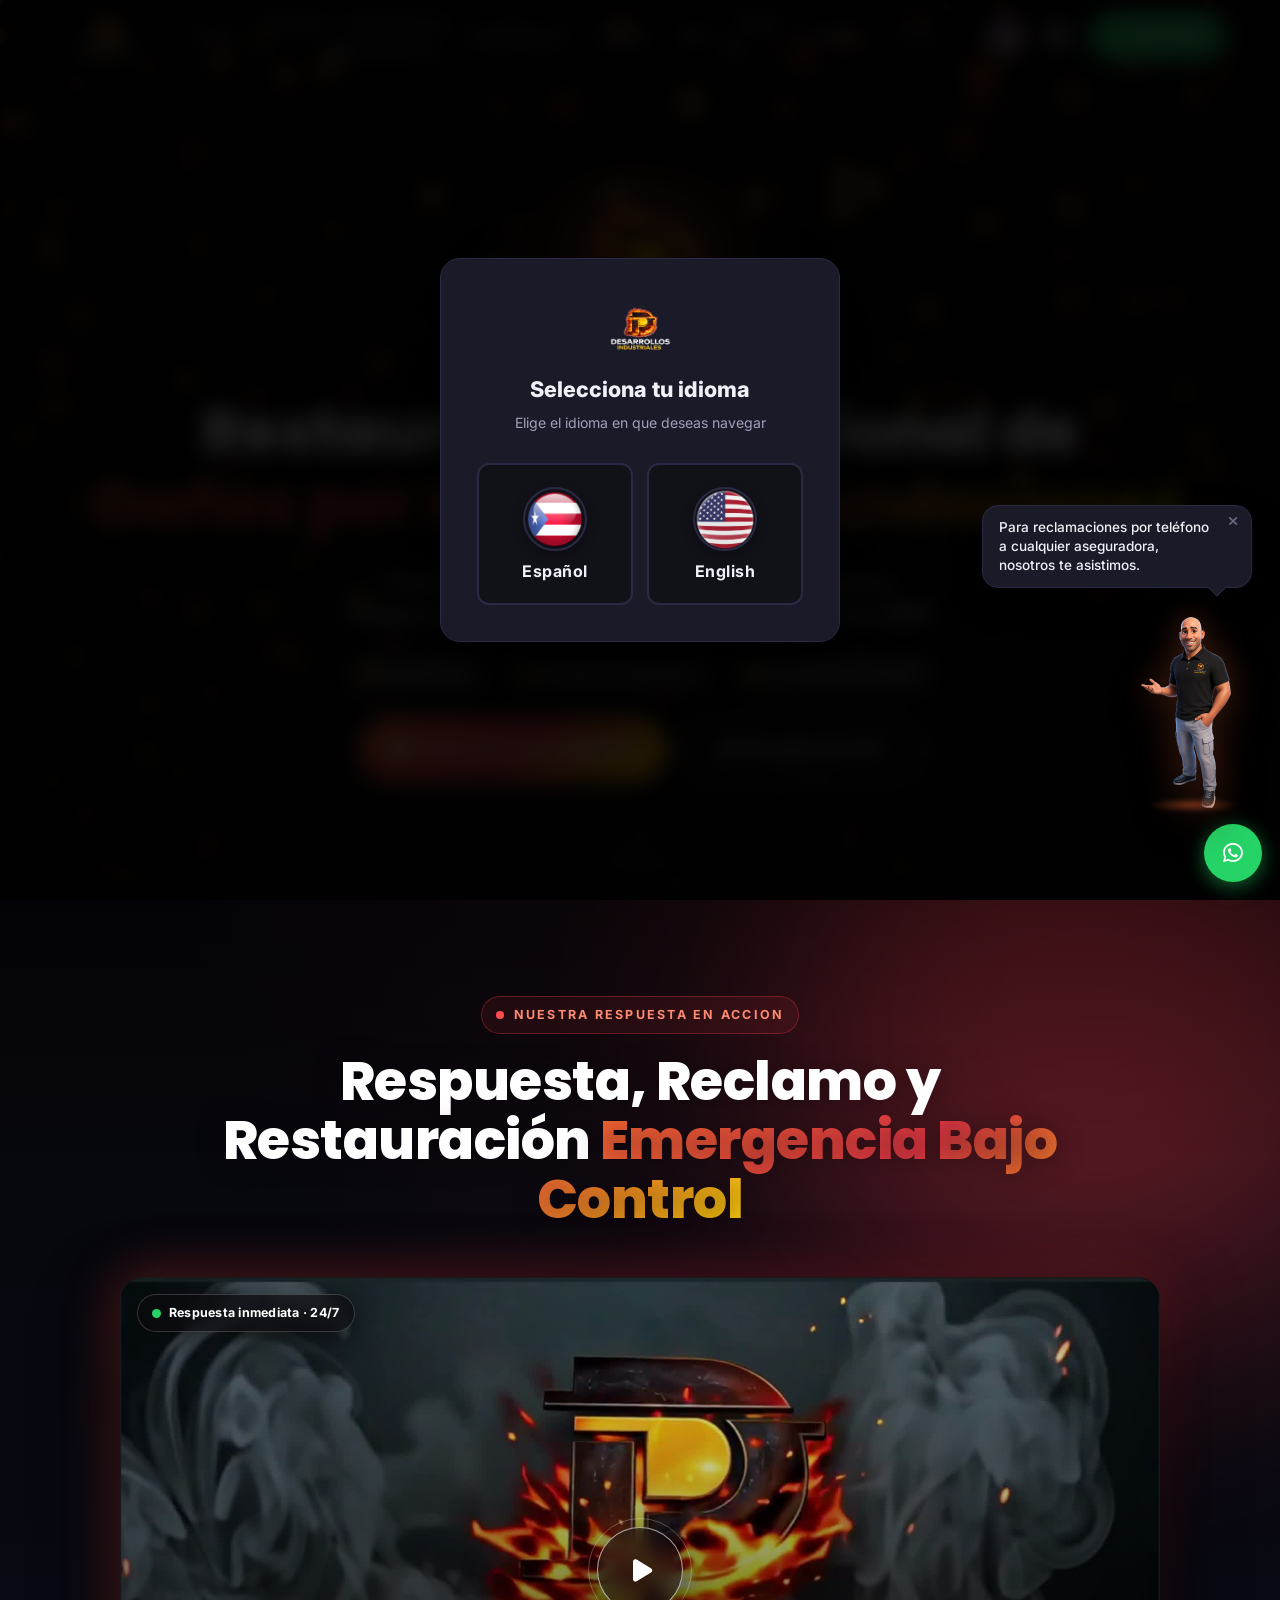
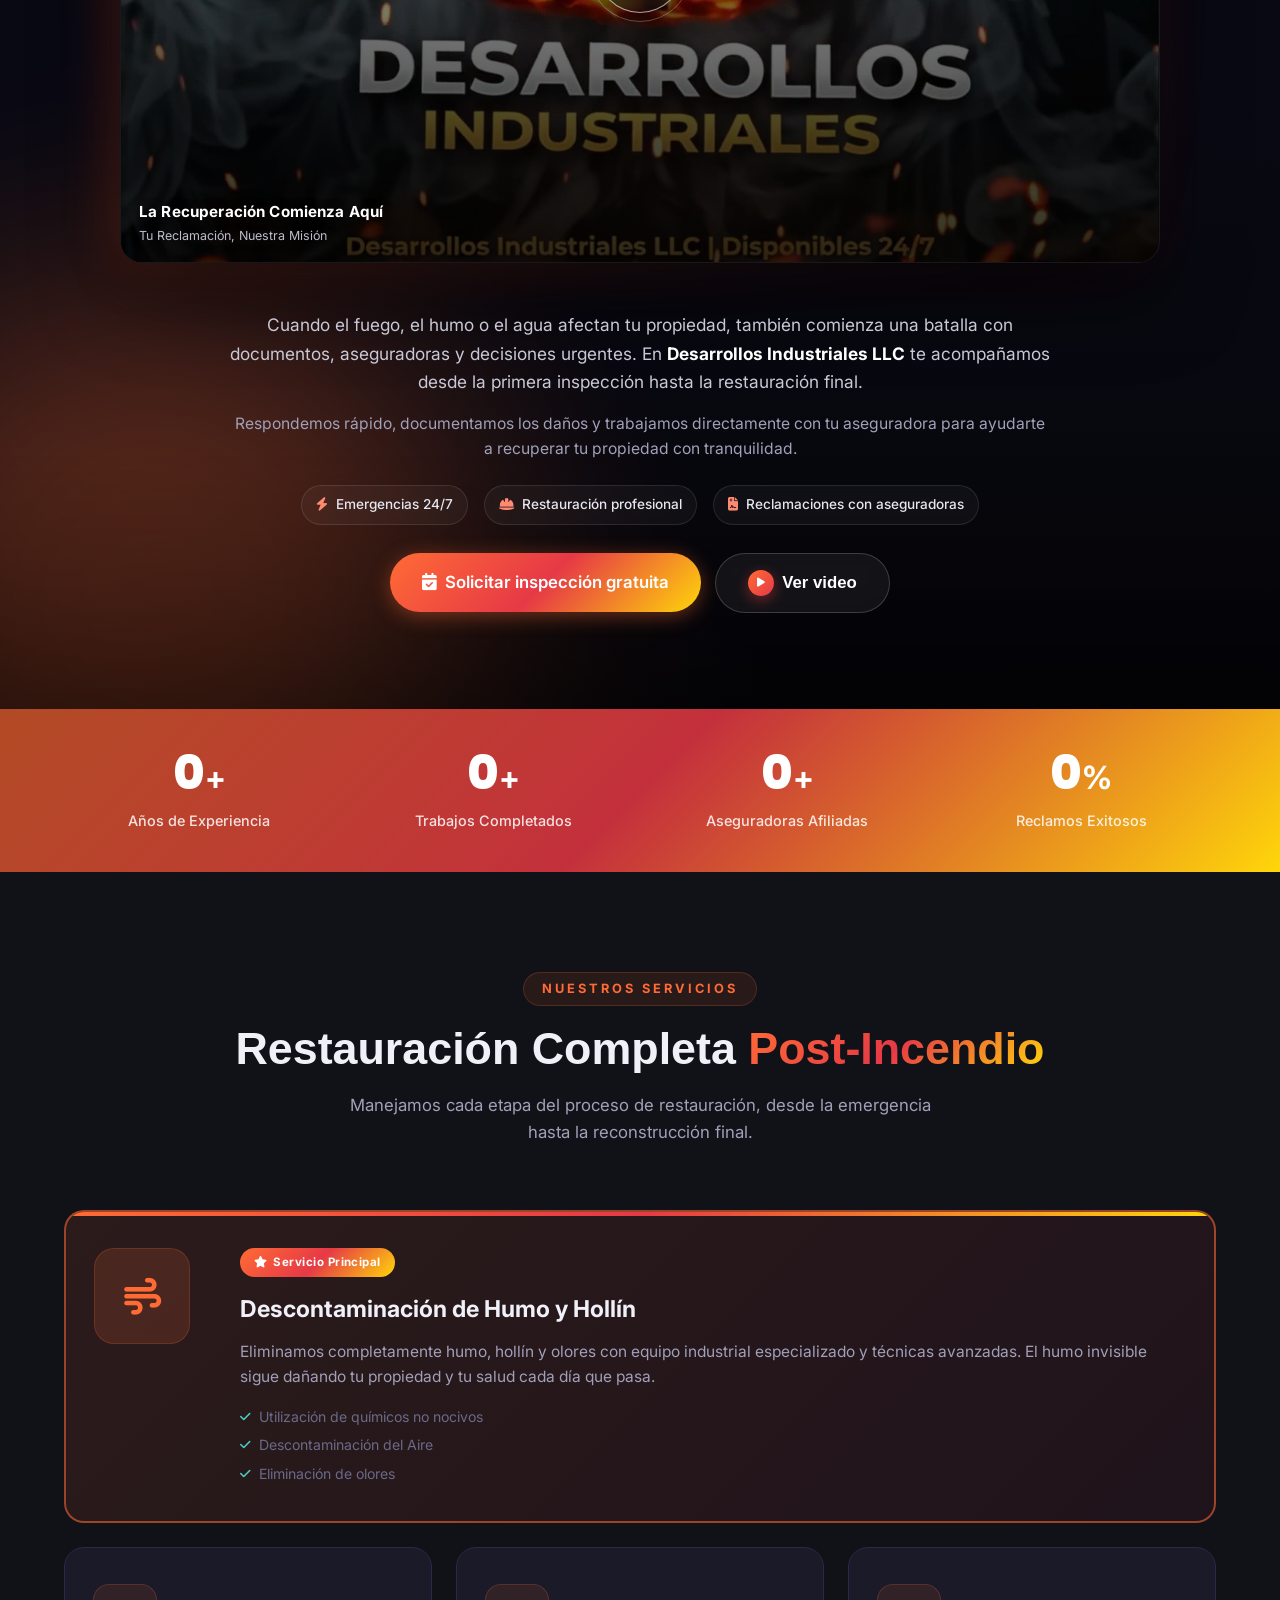
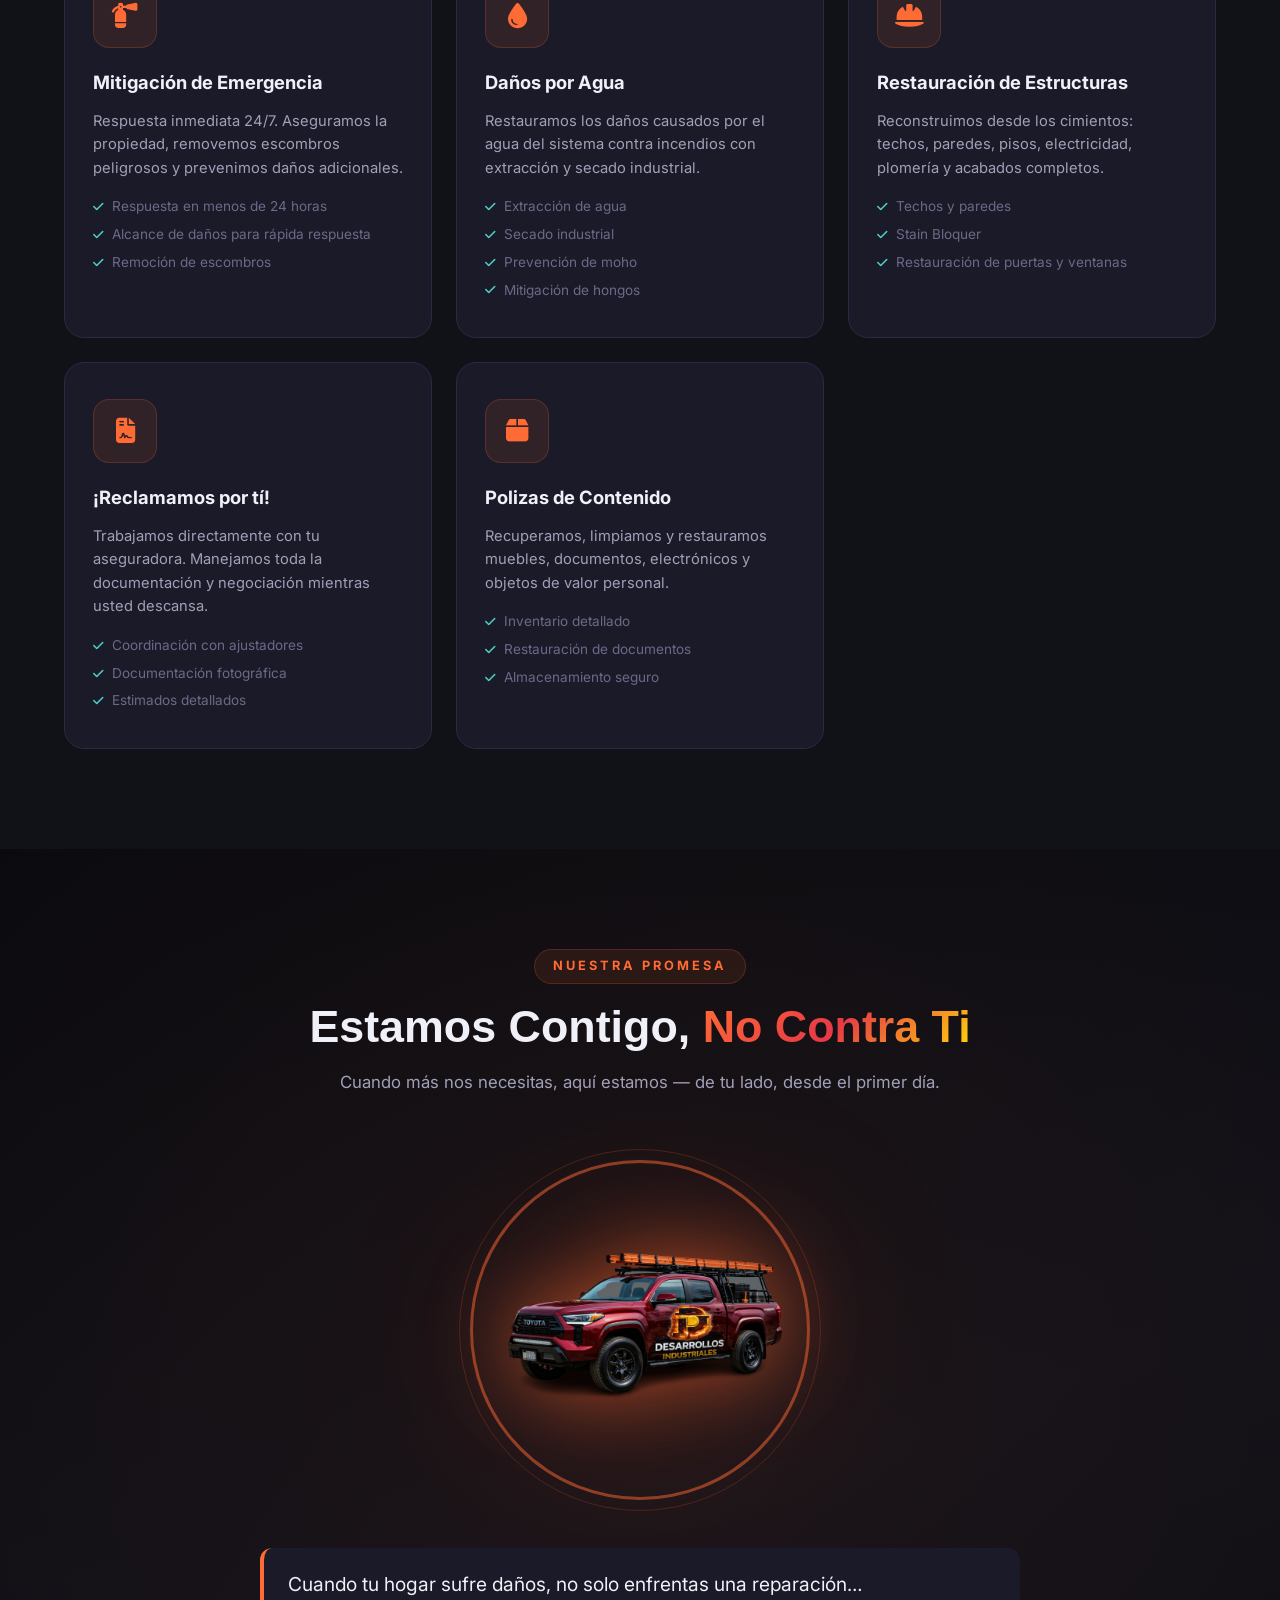
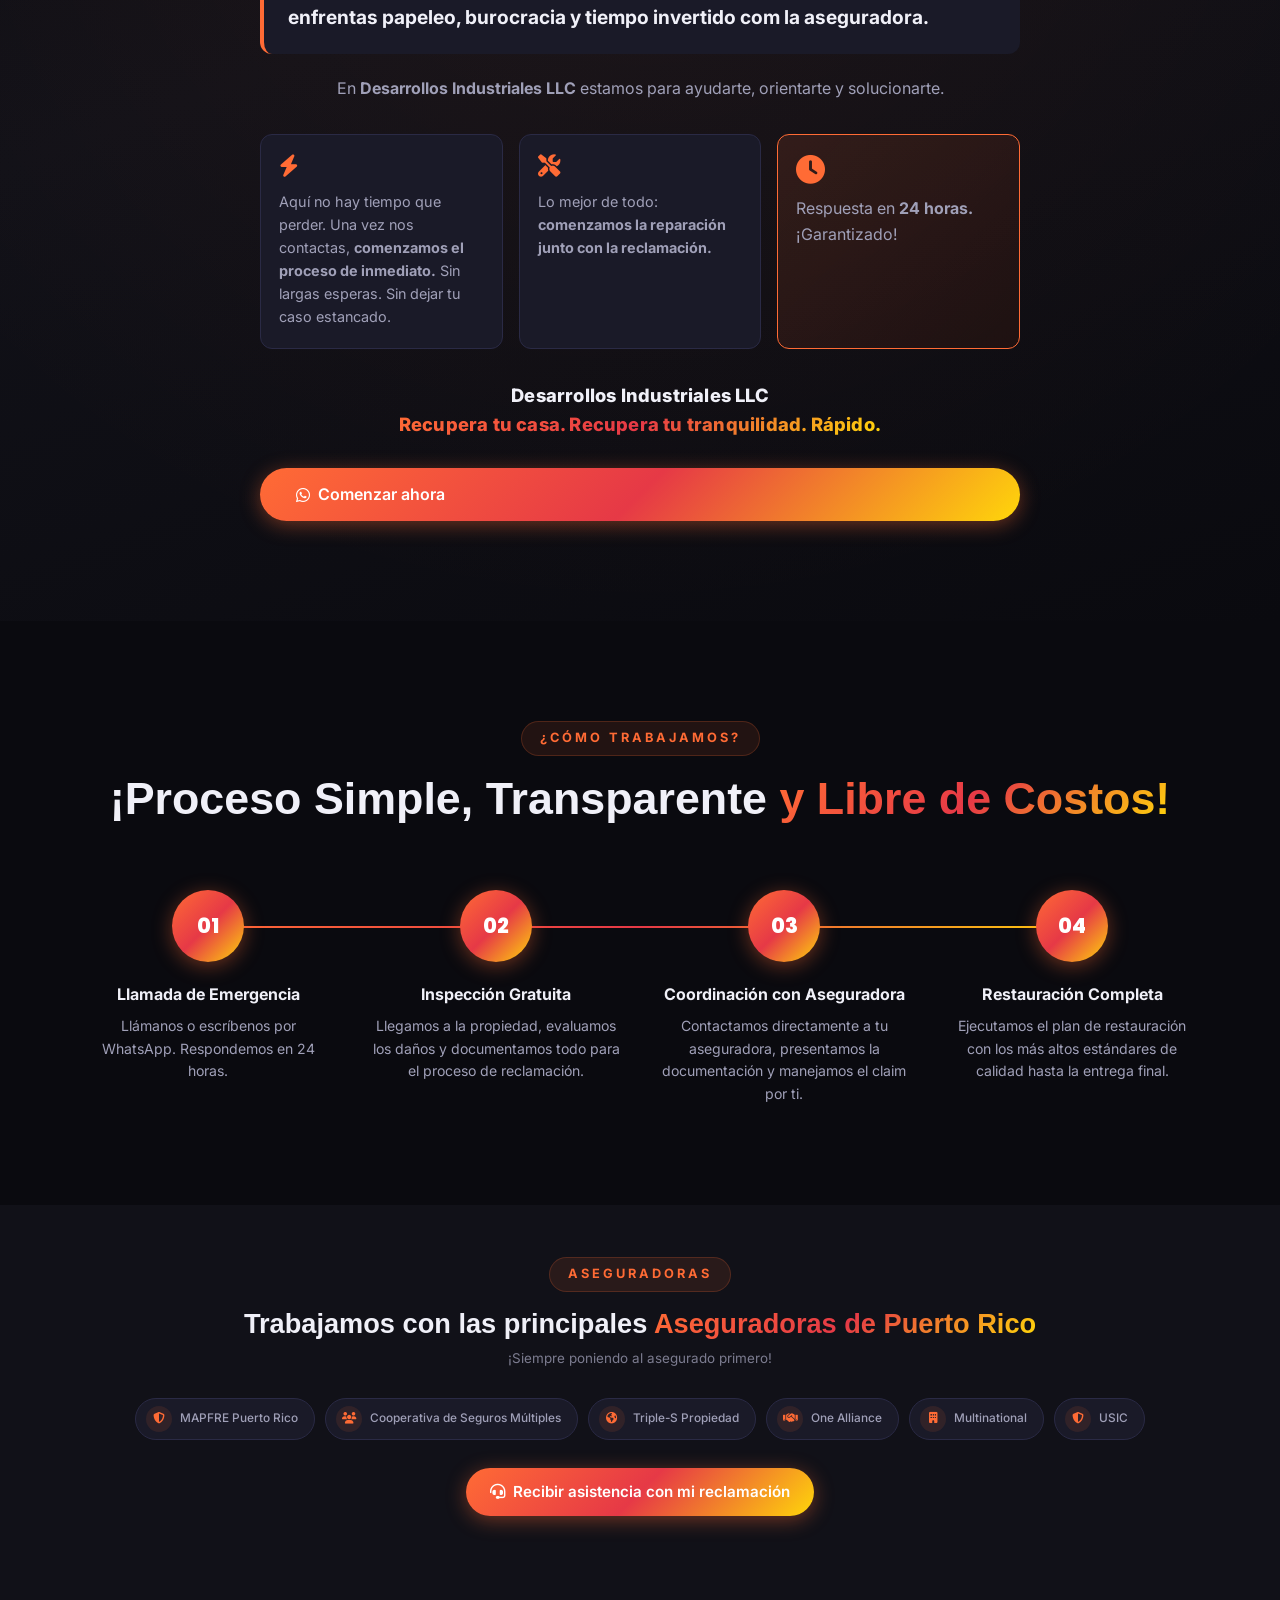
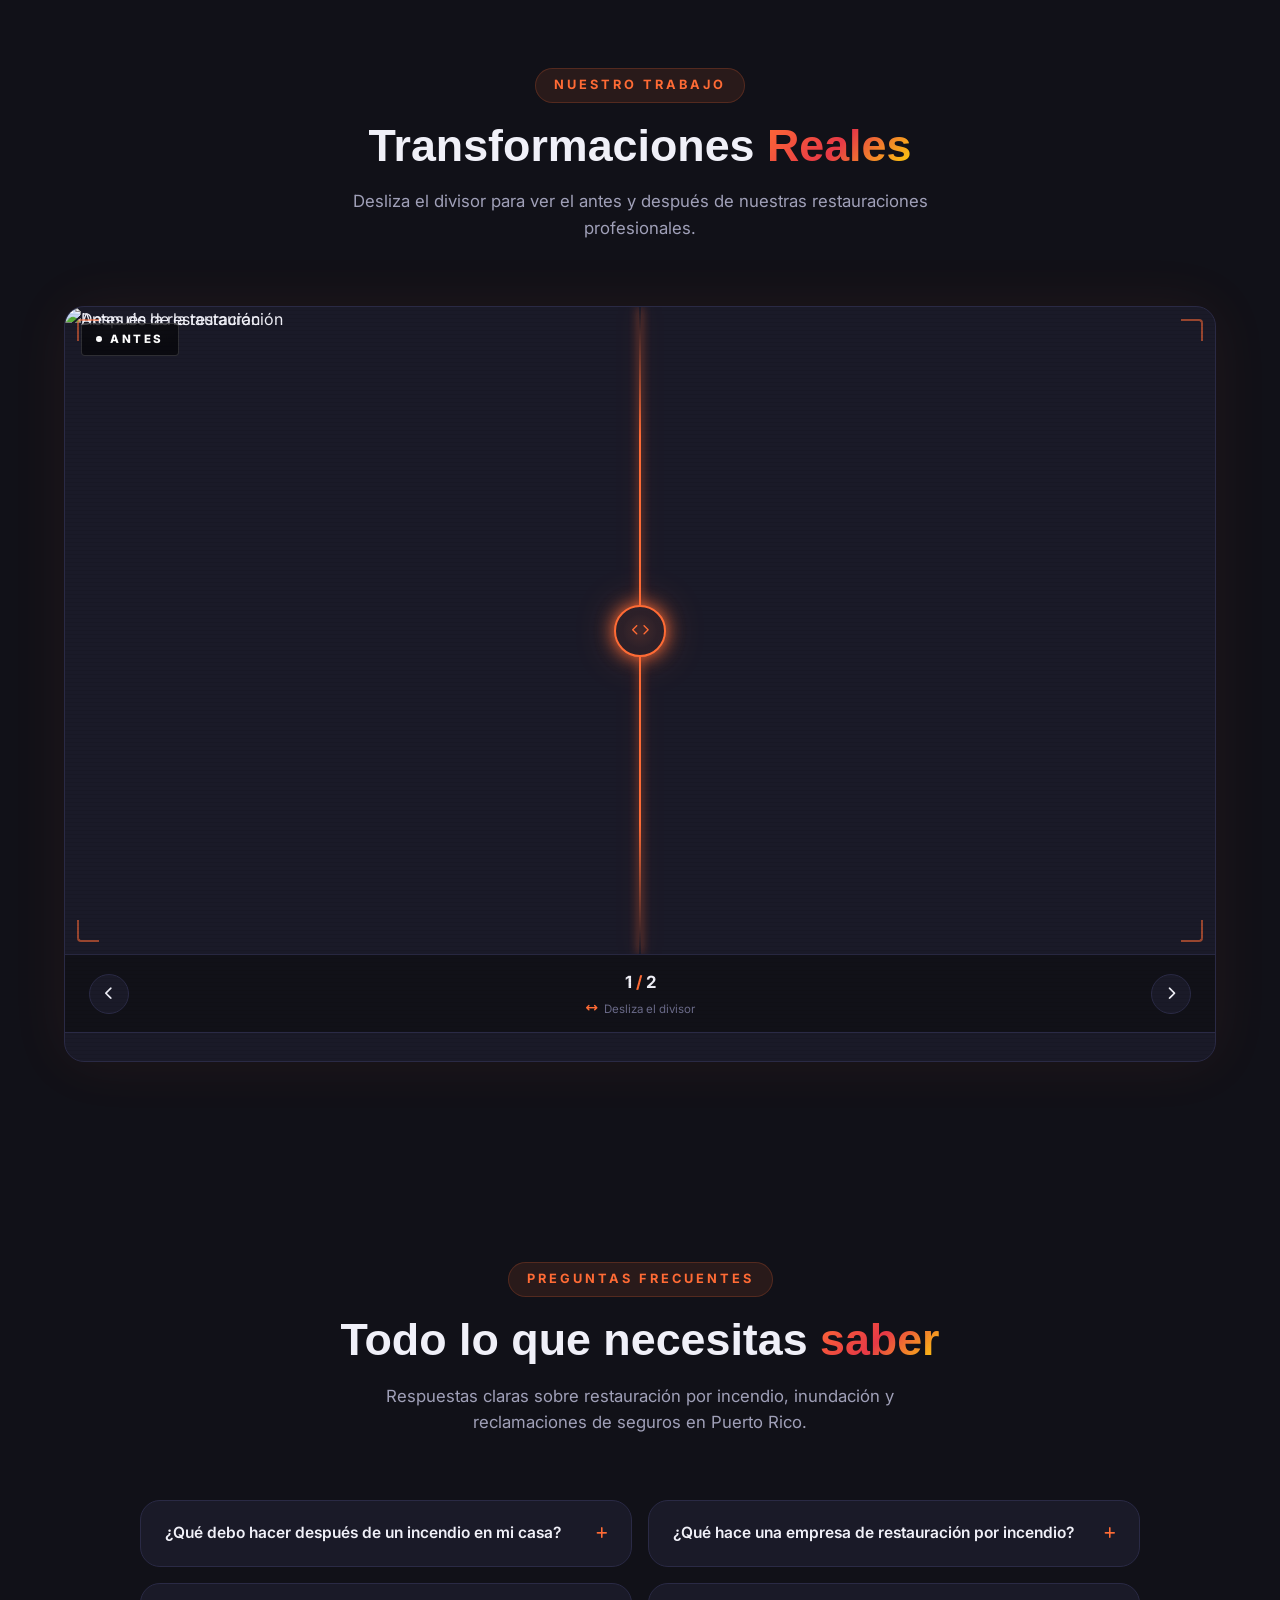
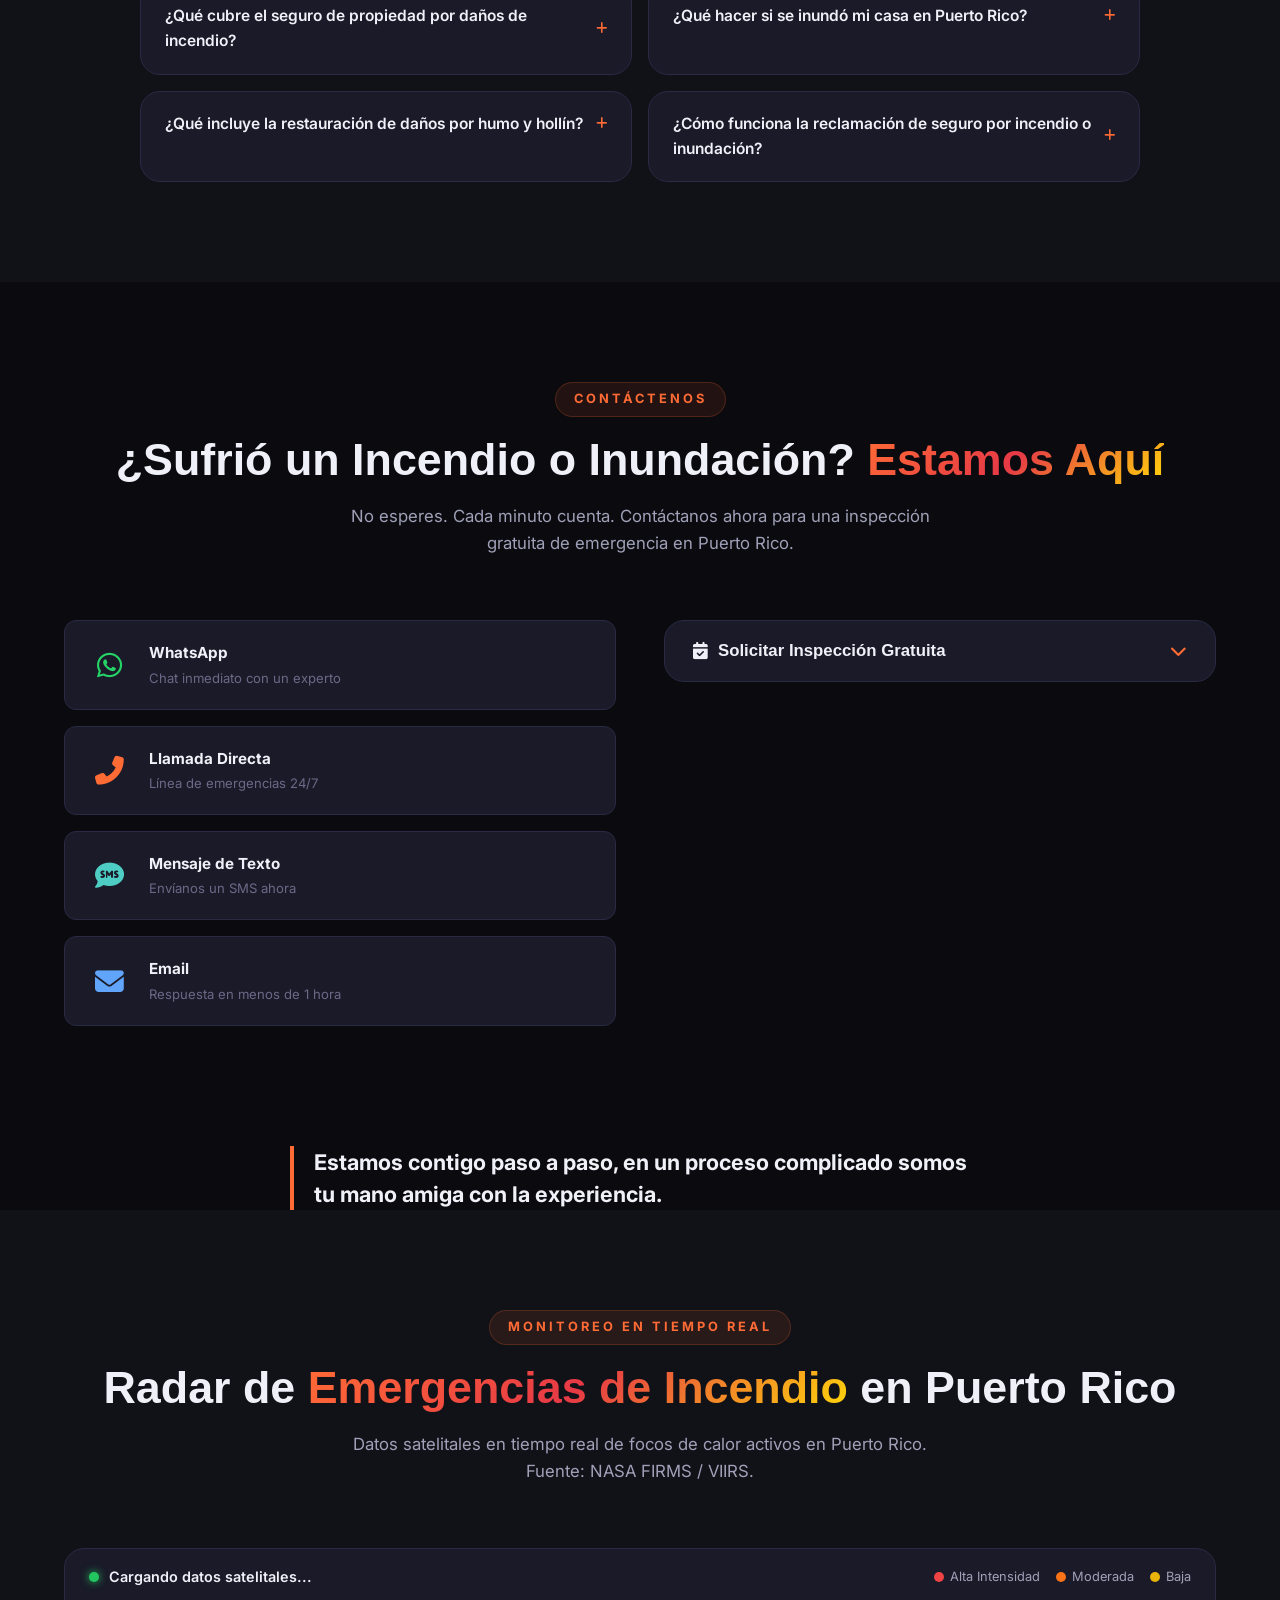
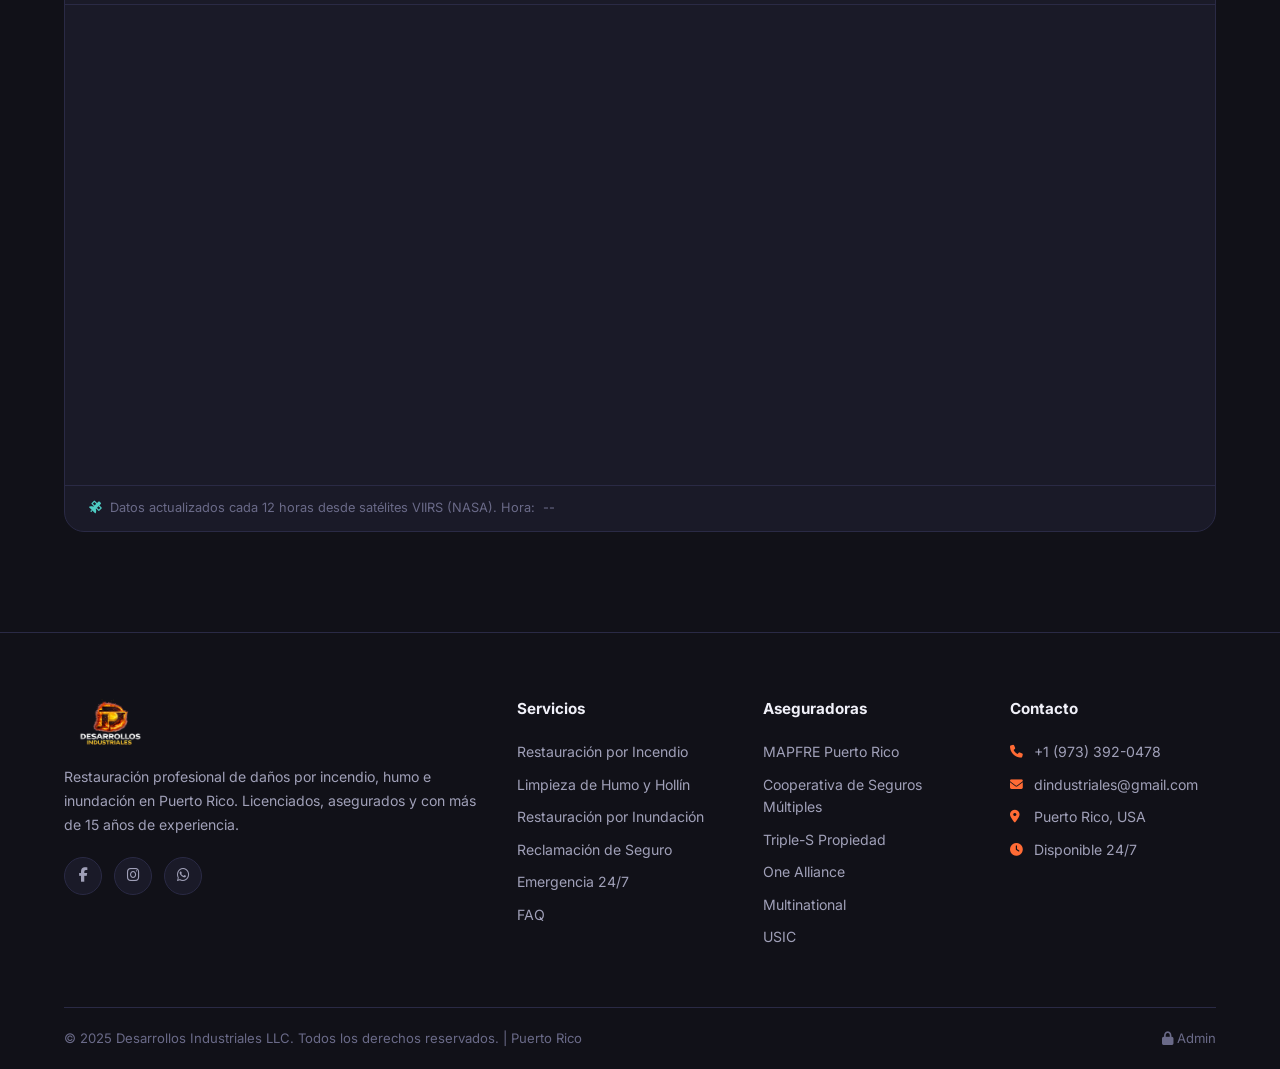
==== commit 142fb155: "Add files via upload" ====
--- a/index.html
+++ b/index.html
@@ -184,6 +184,7 @@
       <img src="logo3.png" alt="D Industriales Logo" class="logo-img" width="1680" height="945" decoding="async" fetchpriority="high" />
     </a>
     <ul class="nav-menu" id="navMenu">
+      <li><a href="#hero" class="nav-link"><i class="fas fa-home"></i> <span data-i18n="nav_home">Inicio</span></a></li>
       <li class="has-dropdown">
         <a href="#servicios" class="nav-link nav-dropdown-toggle"><i class="fas fa-fire-extinguisher"></i> <span data-i18n="nav_services">Servicios</span> <i class="fas fa-chevron-down nav-chevron"></i></a>
         <ul class="nav-dropdown">
@@ -194,6 +195,7 @@
           <li><a href="emergencia-incendio-inundacion.html"><i class="fas fa-exclamation-triangle"></i> Emergencia 24/7</a></li>
         </ul>
       </li>
+      <li><a href="asistencia-reclamaciones-aseguradoras-puerto-rico.html" class="nav-link"><i class="fas fa-headset"></i> <span data-i18n="nav_claims_help">Asistencia con Reclamaciones</span></a></li>
       <li><a href="#aseguradoras" class="nav-link"><i class="fas fa-shield-alt"></i> <span data-i18n="nav_insurers">Aseguradoras</span></a></li>
       <li><a href="#galeria" class="nav-link"><i class="fas fa-images"></i> <span data-i18n="nav_gallery">Galería</span></a></li>
       <li><a href="#faq" class="nav-link"><i class="fas fa-question-circle"></i> <span data-i18n="nav_faq">FAQ</span></a></li>
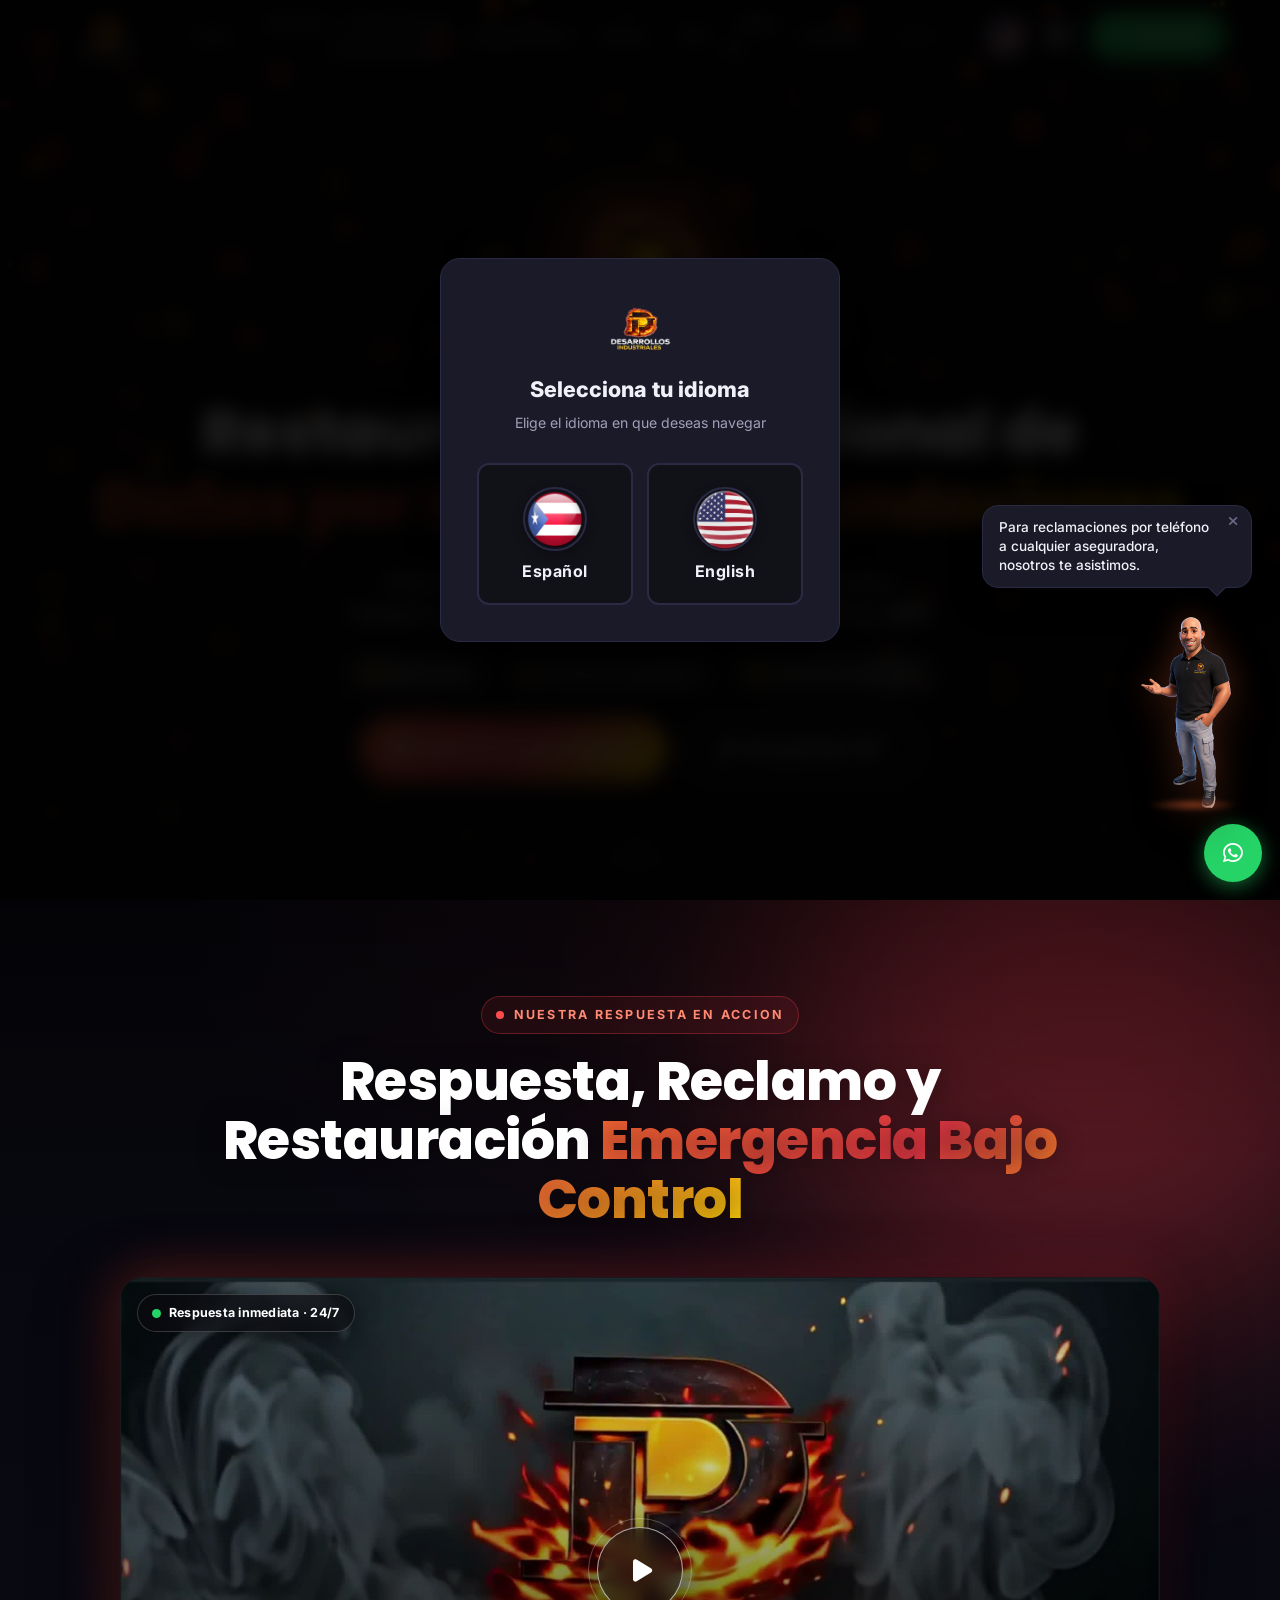
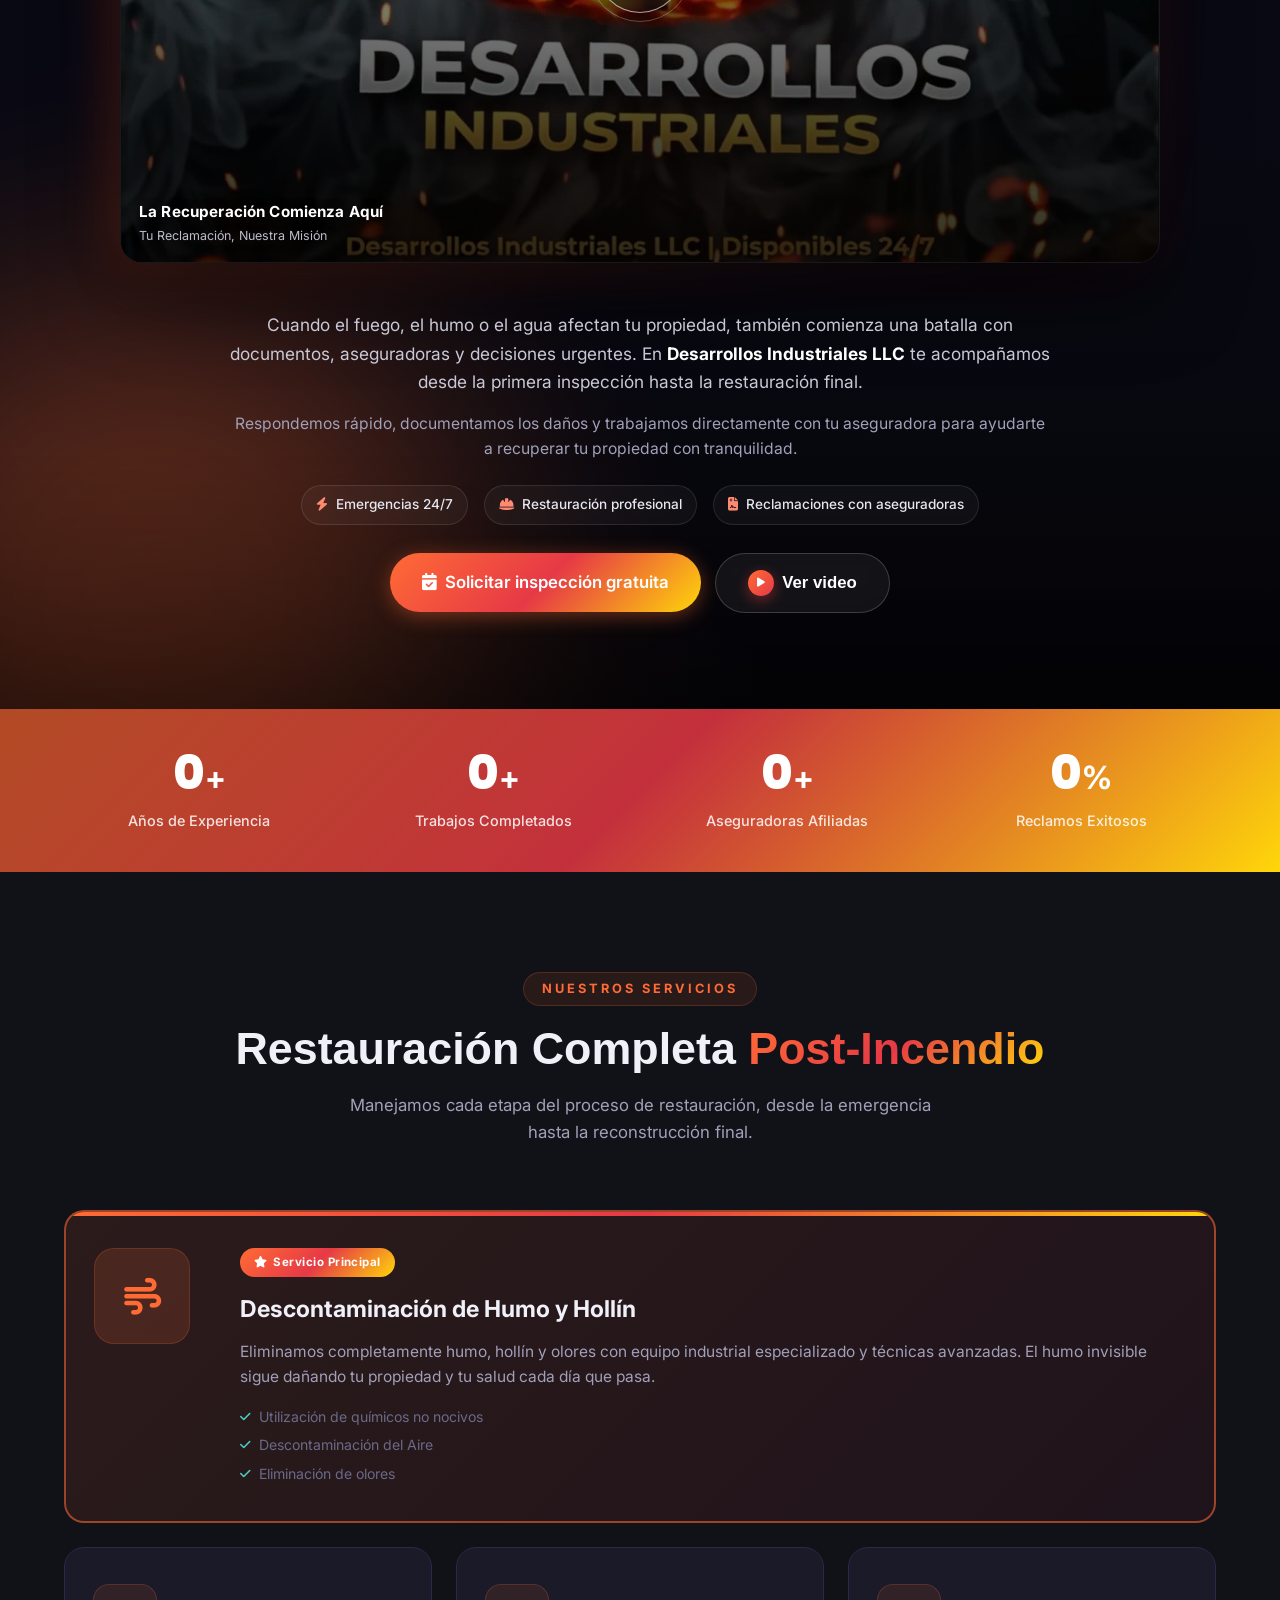
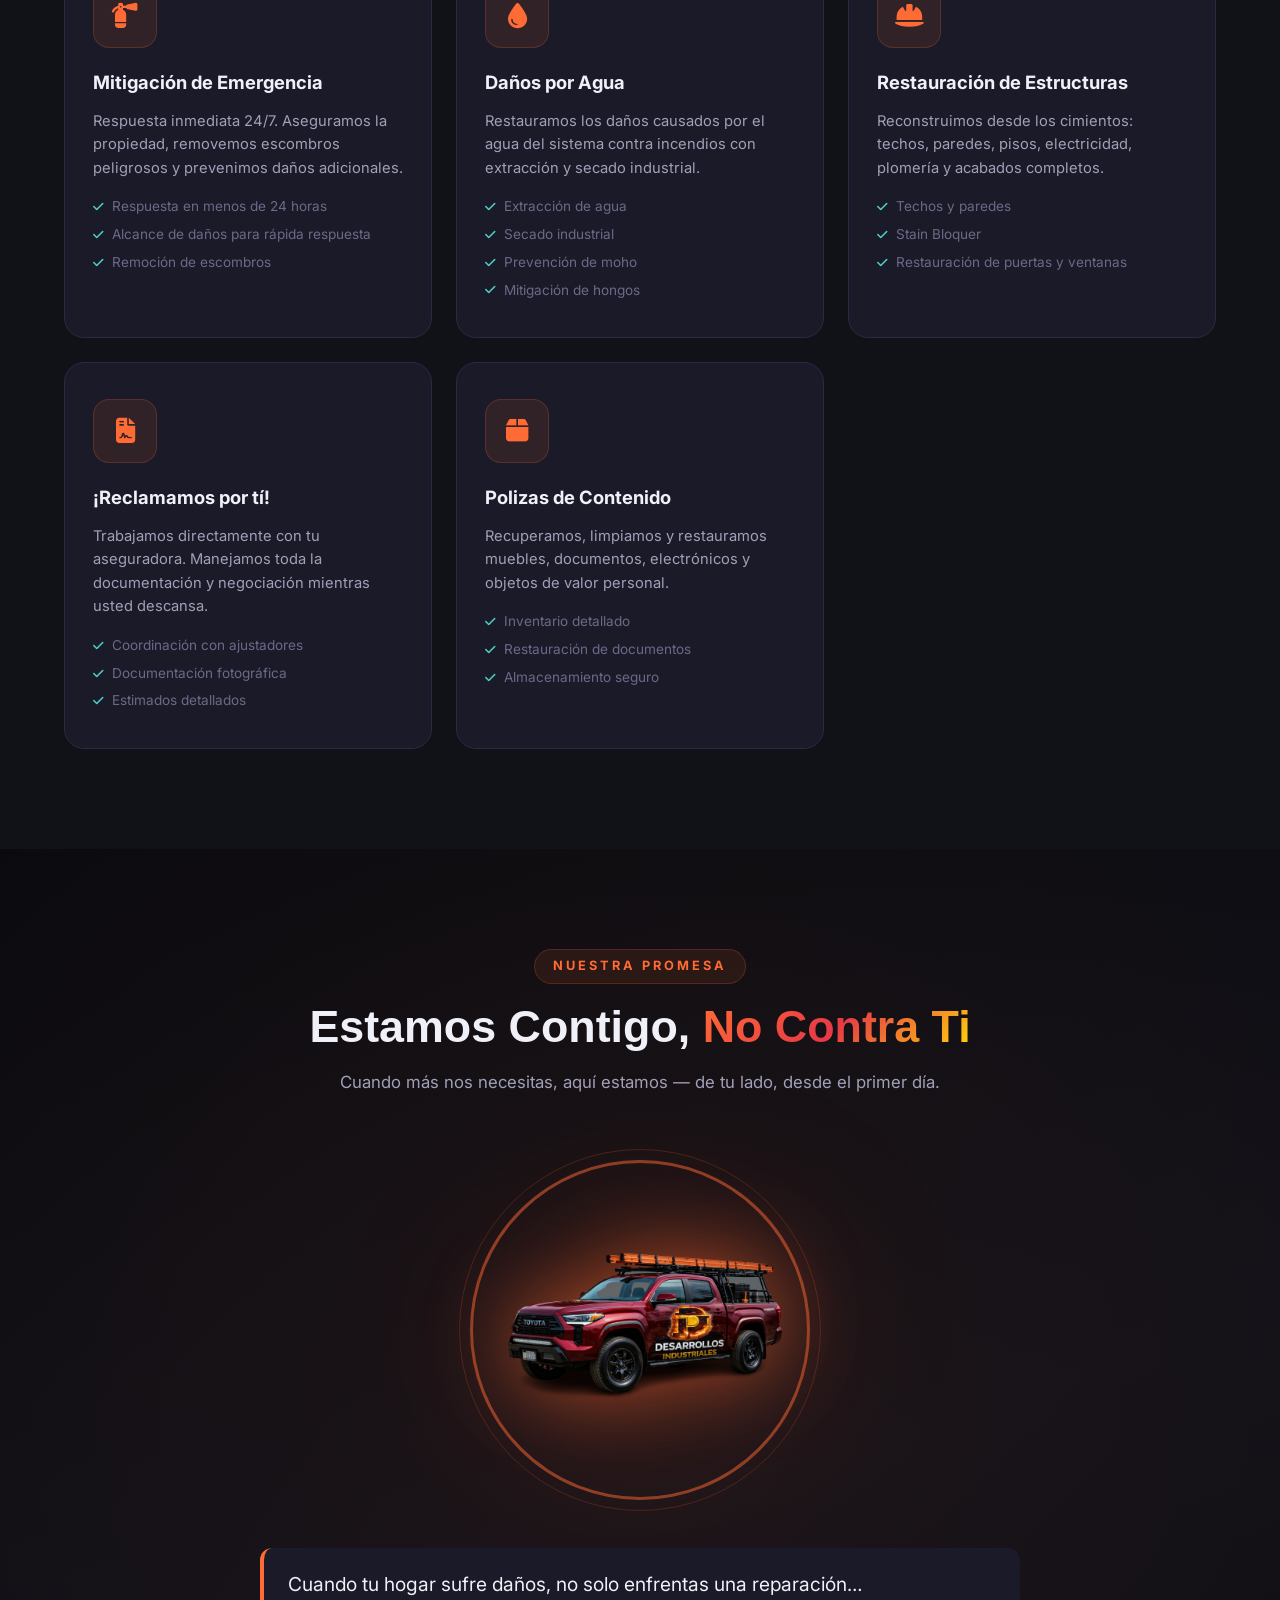
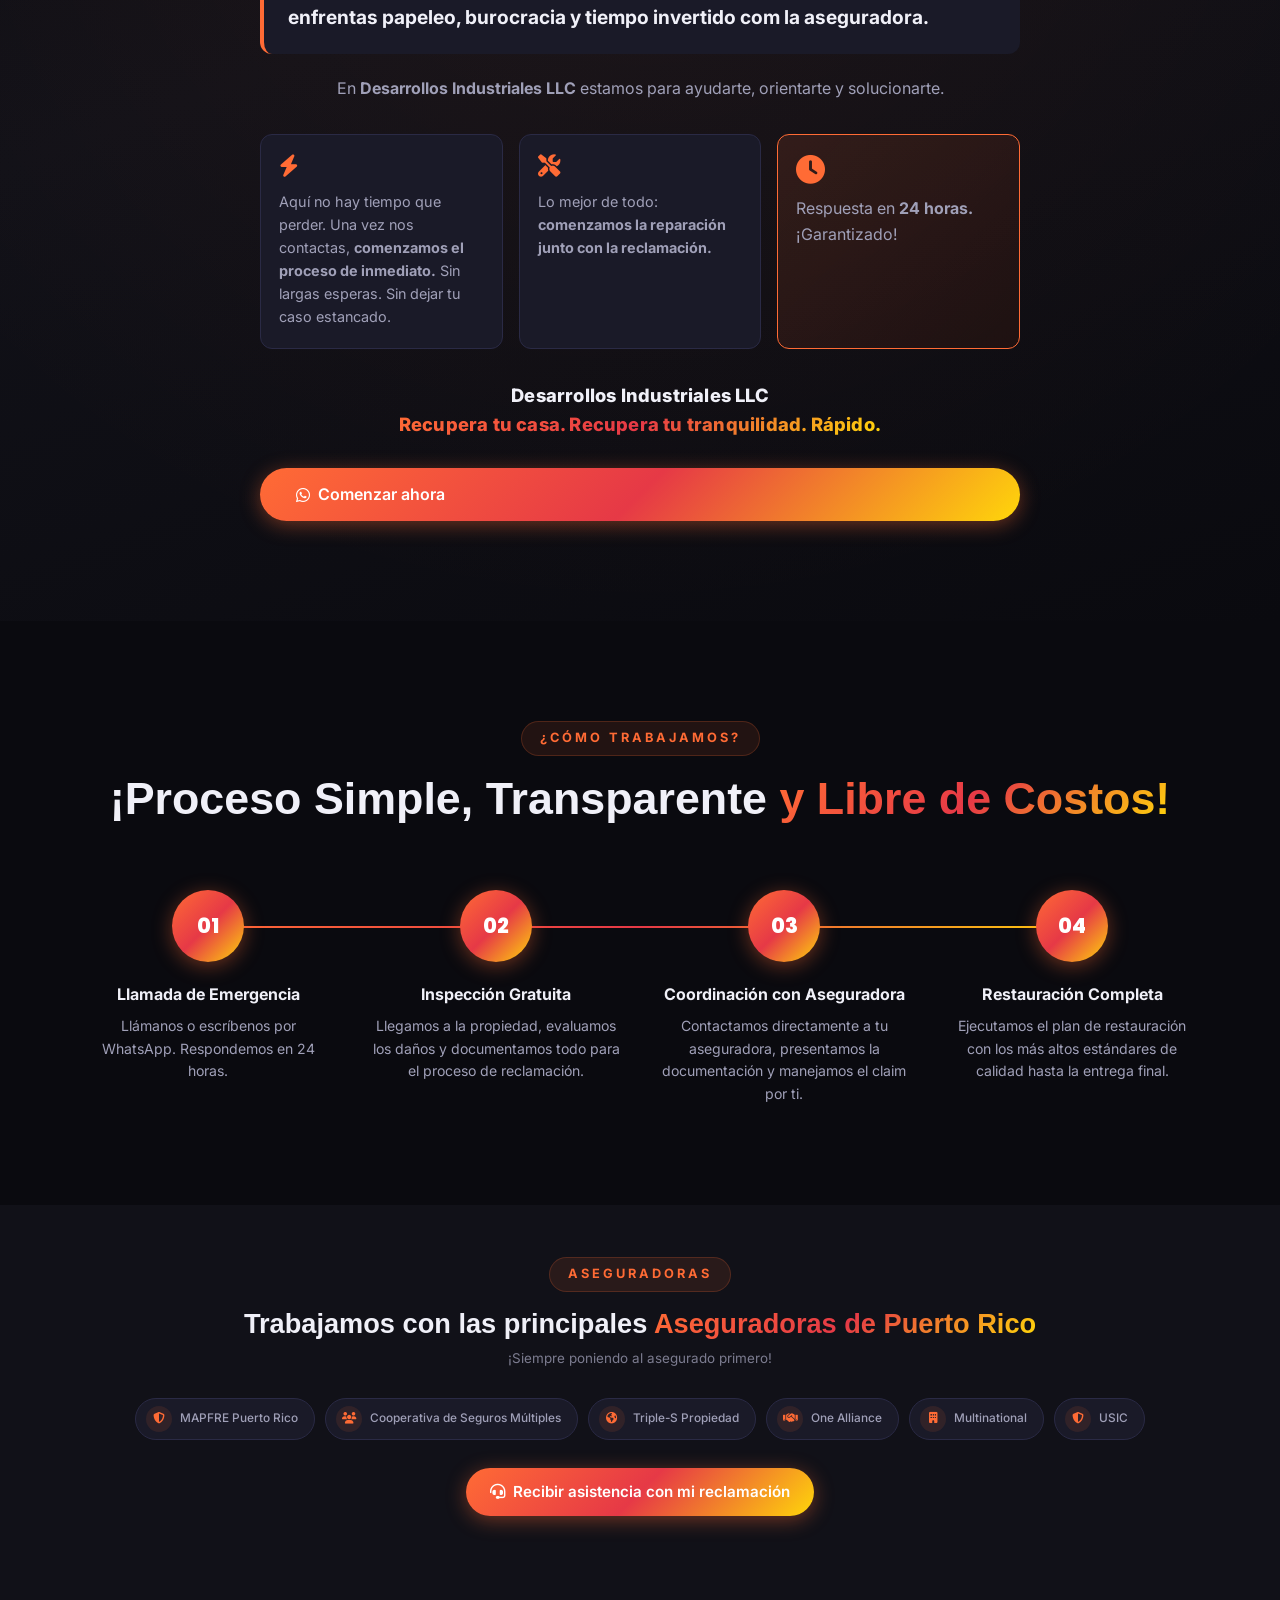
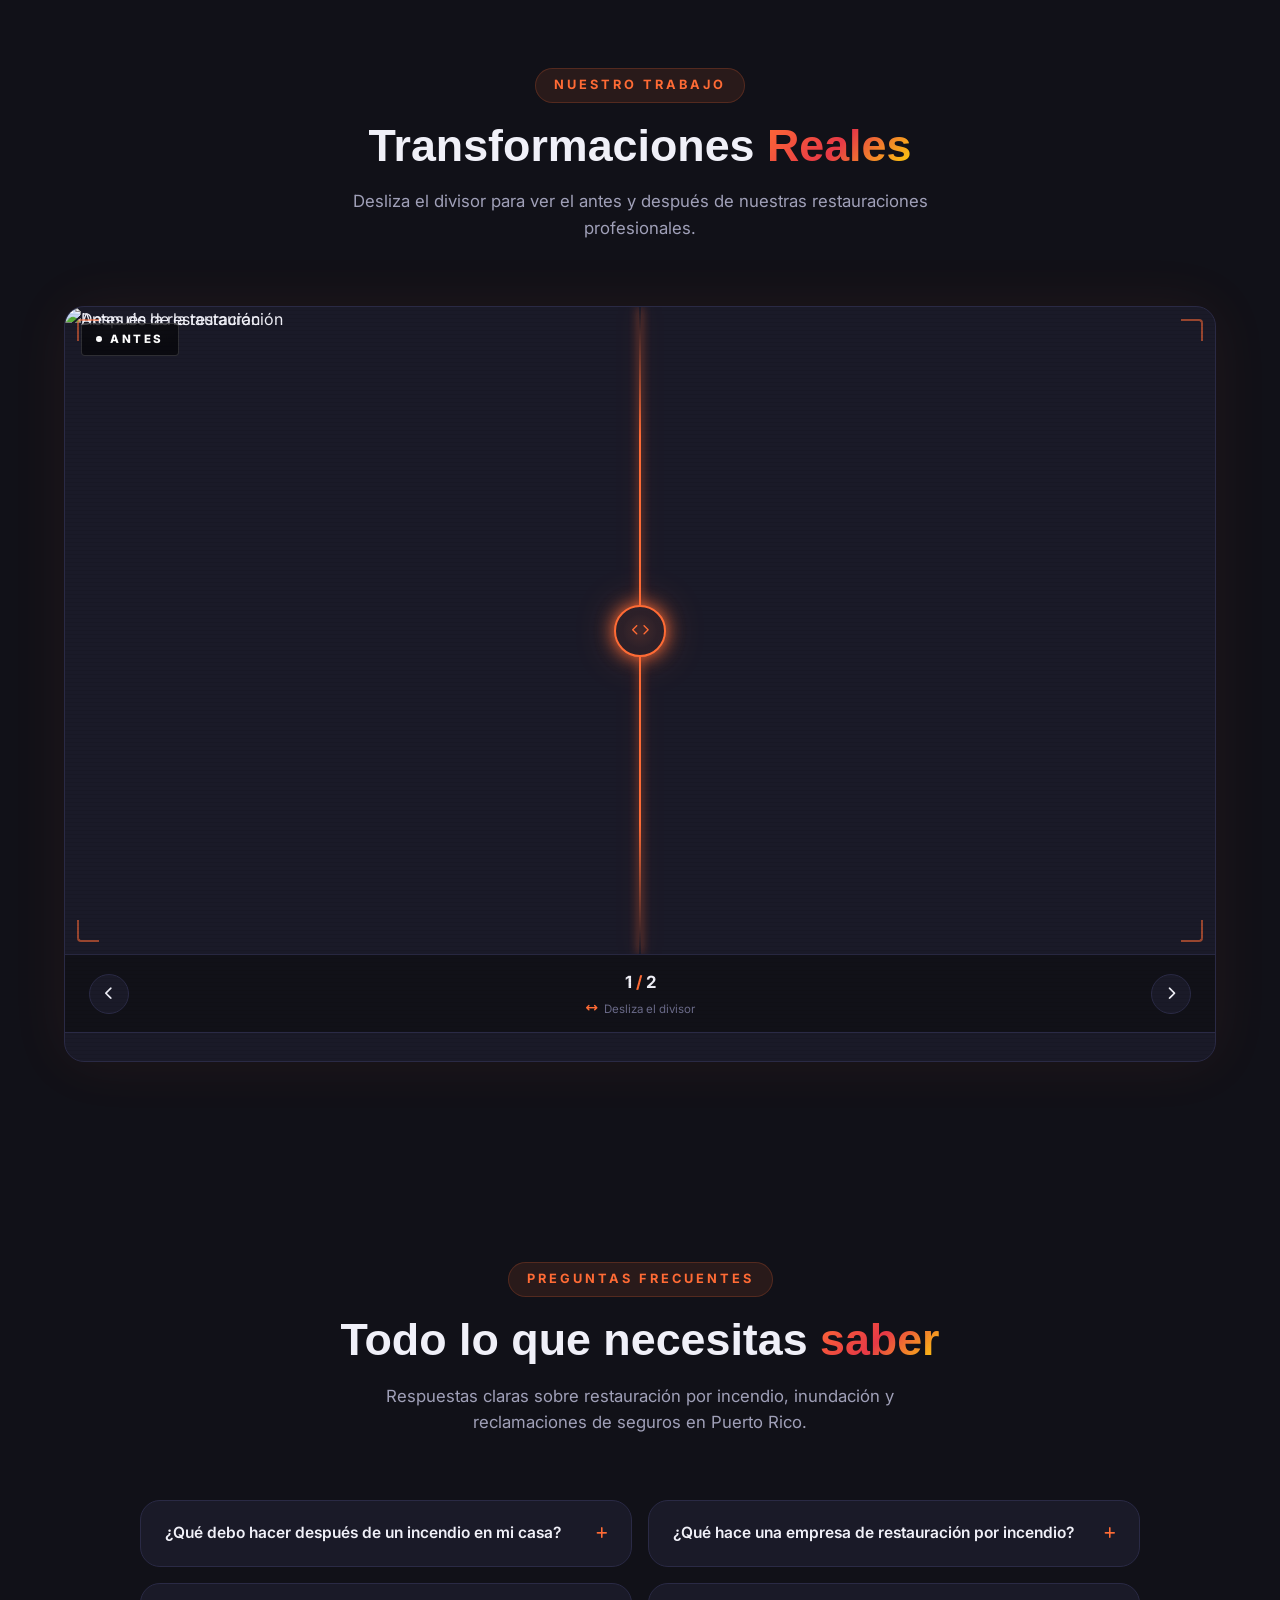
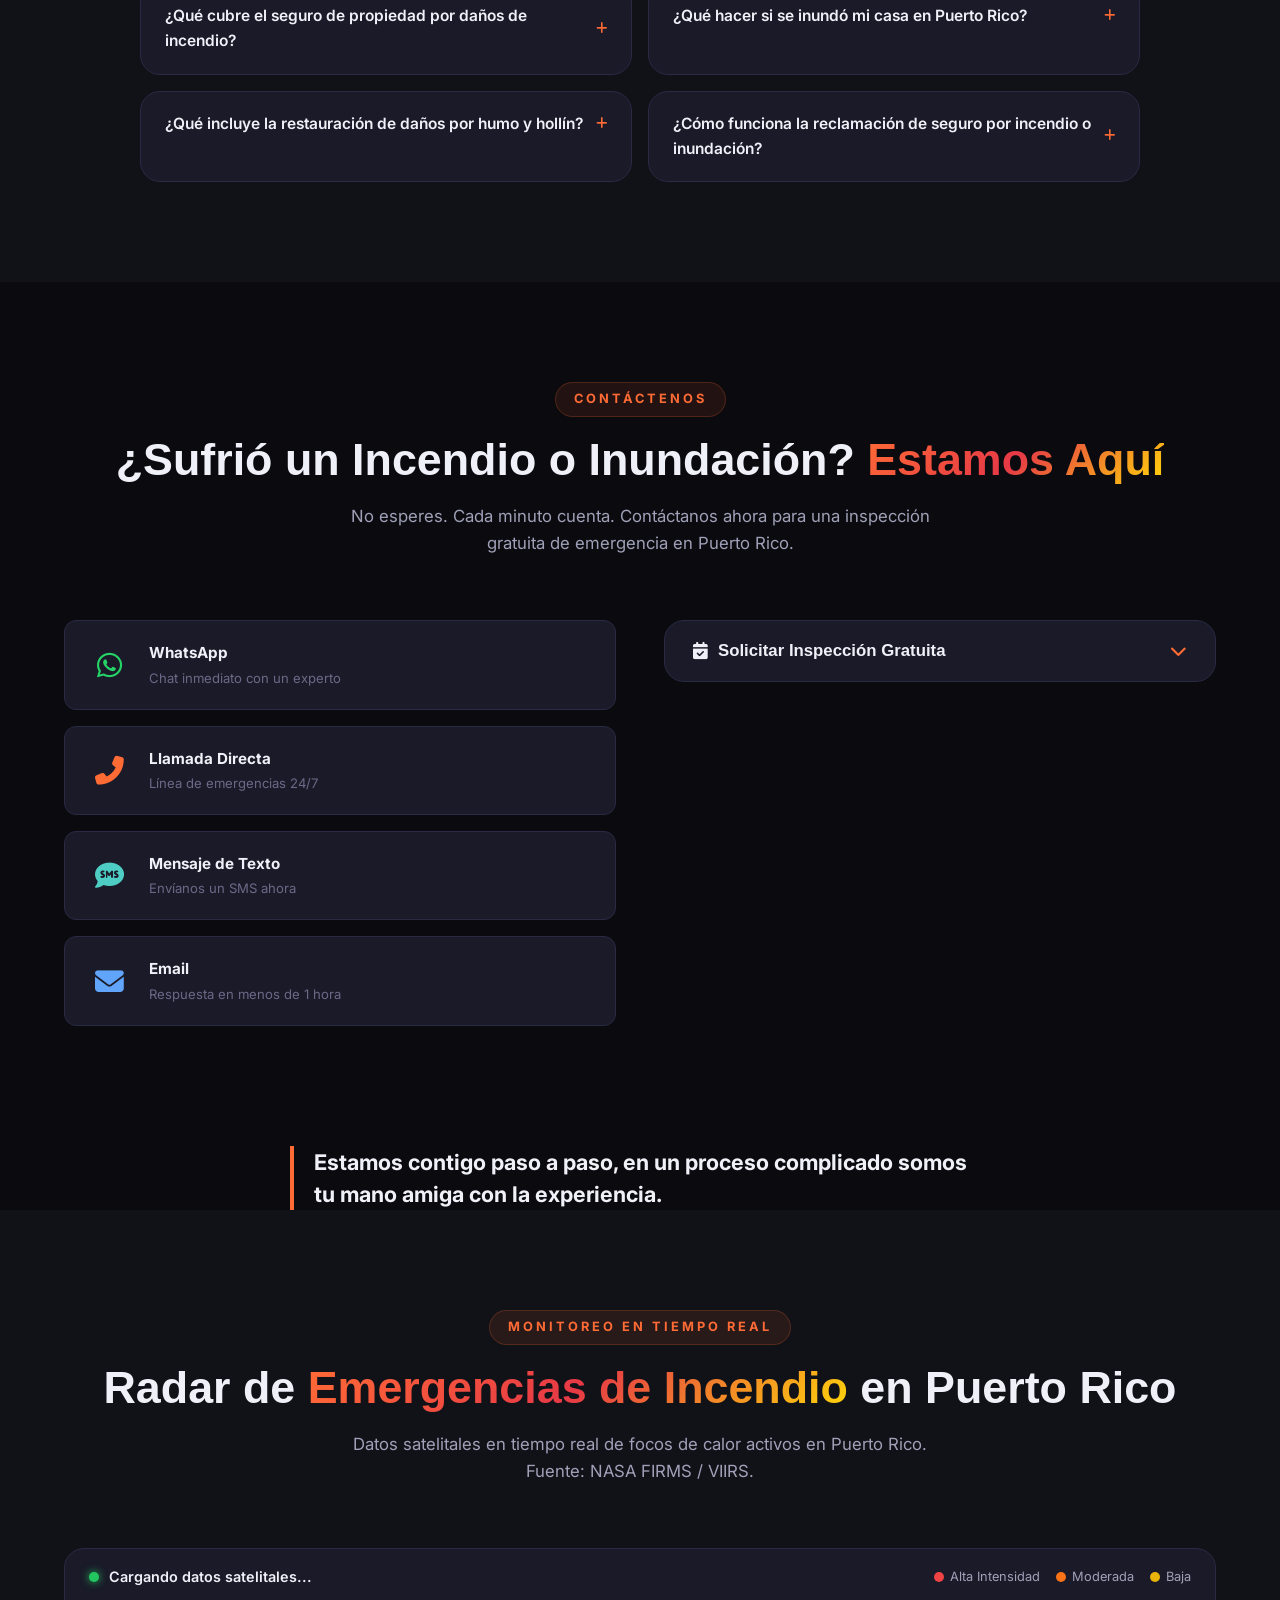
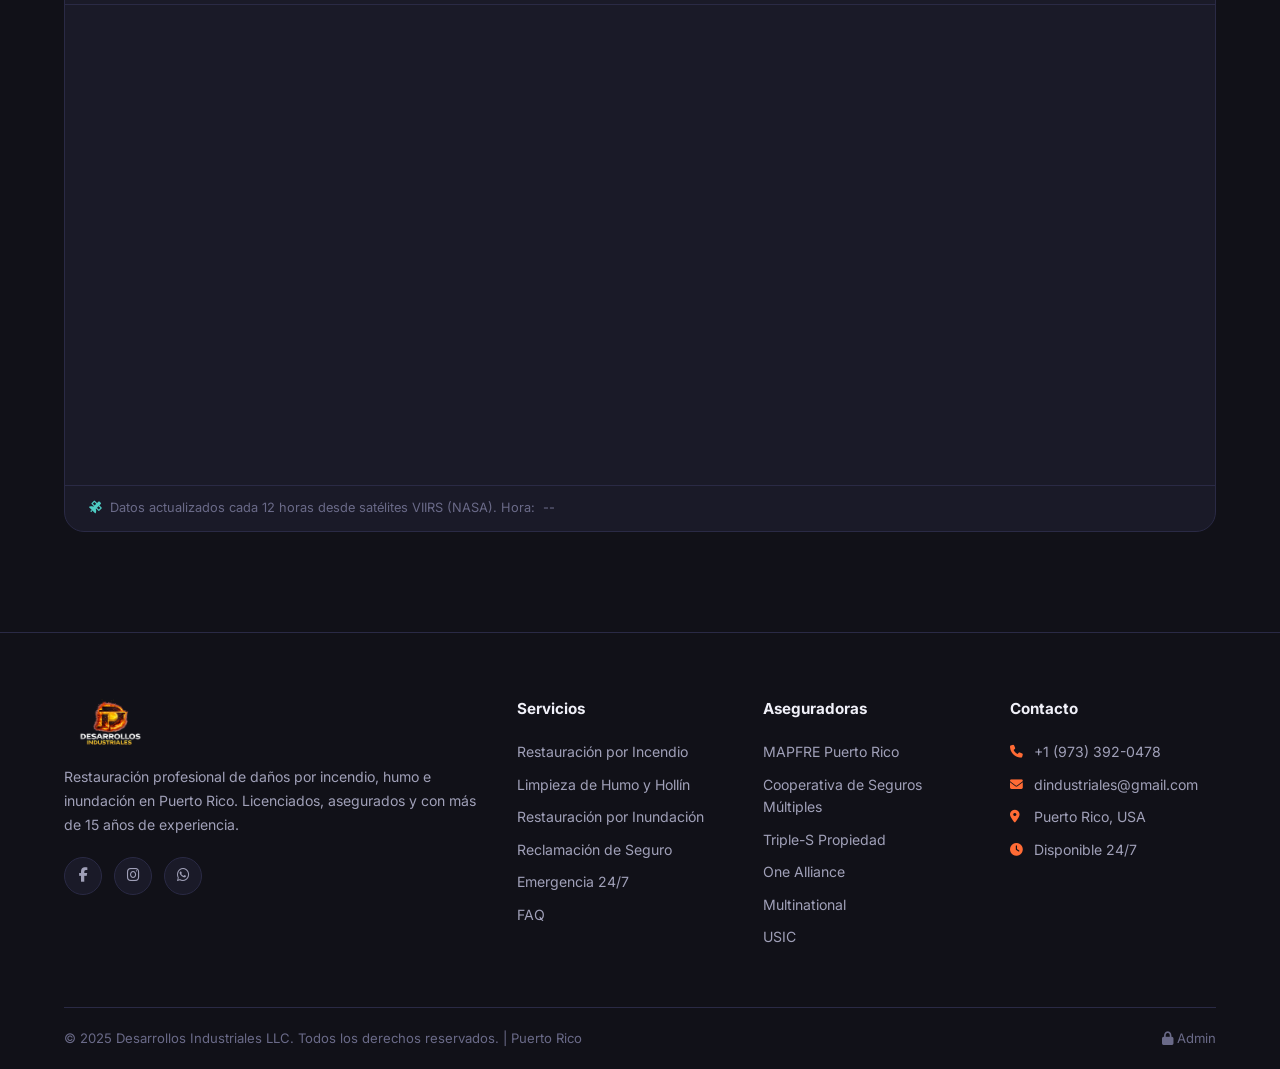
==== commit f0fd3481: "Add files via upload" ====
--- a/index.html
+++ b/index.html
@@ -1,6 +1,17 @@
 ﻿<!DOCTYPE html>
 <html lang="es" data-theme="dark">
 <head>
+  <!-- Google tag (gtag.js) -->
+  <script async src="https://www.googletagmanager.com/gtag/js?id=G-3Y1BDSZ83H"></script>
+  <script>
+    window.dataLayer = window.dataLayer || [];
+    function gtag(){dataLayer.push(arguments);}
+    gtag('js', new Date());
+    gtag('config', 'G-3Y1BDSZ83H');
+  </script>
+  <script defer src="js/analytics.js"></script>
+
+
   <meta charset="UTF-8" />
   <meta name="viewport" content="width=device-width, initial-scale=1.0" />
   <meta name="robots" content="index, follow" />
